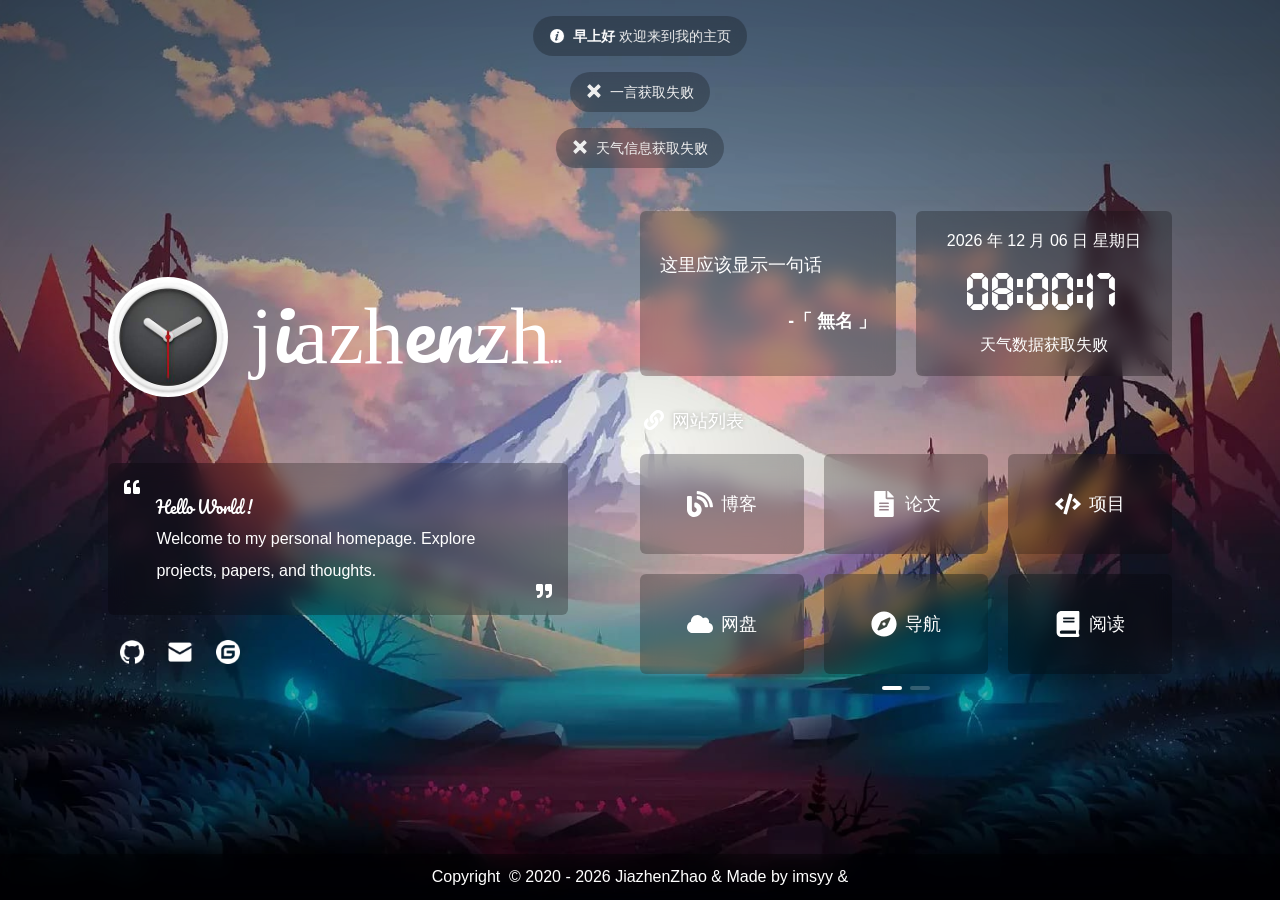
==== index.html @ fbcf3733 "Deploy personal homepage Co-Authored-By: Claude <noreply@anthropic.com>" ====
<!doctype html>
<html lang="zh-CN">
  <head>
    <meta charset="UTF-8" />
    <meta http-equiv="Access-Control-Allow-Origin" content="*" />
    <!-- <meta http-equiv="Content-Security-Policy" content="upgrade-insecure-requests"> -->
    <meta name="viewport" content="width=device-width, initial-scale=1.0" />
    <link rel="icon" href="/images/icon/favicon.ico" />
    <link rel="apple-touch-icon" href="/images/logo/apple-touch-icon.png" />
    <link rel="bookmark" href="/images/logo/apple-touch-icon.png" />
    <link rel="apple-touch-icon-precomposed" sizes="200x200" href="/images/logo/apple-touch-icon.png" />
    <meta name="description" content="JiazhenZhao 的个人主页 - 记录项目、论文与博客" />
    <meta name="keywords" content="JiazhenZhao,个人主页,博客,项目,论文" />
    <meta name="author" content="JiazhenZhao" />
    <meta name="theme-color" content="#424242" />
    <title>JiazhenZhao</title>
    <!-- HarmonyOS Sans -->
    <!-- 本站 CDN 已开启防盗链，非本站域名不可访问，请更改链接为下方内容，否则自定义字体将失效 -->
    <link rel="stylesheet" href="https://s1.hdslb.com/bfs/static/jinkela/long/font/regular.css" />
    <!-- <link rel="stylesheet" href="https://cdn.imsyy.top/gh/imsyy/file/font/HarmonyOS_Sans/regular.min.css" /> -->
    <!-- IE Out -->
    <script>
      if (/*@cc_on!@*/ false || (!!window.MSInputMethodContext && !!document.documentMode))
        window.location.href =
          'https://support.dmeng.net/upgrade-your-browser.html?referrer=' +
          encodeURIComponent(window.location.href);
    </script>
    <script type="module" crossorigin src="/assets/index-3edd4245.js"></script>
    <link rel="stylesheet" href="/assets/index-df5d7ec6.css">
  <link rel="manifest" href="/manifest.webmanifest"><script id="vite-plugin-pwa:register-sw" src="/registerSW.js"></script></head>

  <body>
    <!-- 主体内容 -->
    <div id="app"></div>
    <!-- noscript -->
    <noscript>
      <div style="text-align: center">请开启 JavaScript</div>
    </noscript>
    
  </body>
</html>
---- assets/index-df5d7ec6.css ----
@charset "UTF-8";:root{--el-color-white:#ffffff;--el-color-black:#000000;--el-color-primary-rgb:64,158,255;--el-color-success-rgb:103,194,58;--el-color-warning-rgb:230,162,60;--el-color-danger-rgb:245,108,108;--el-color-error-rgb:245,108,108;--el-color-info-rgb:144,147,153;--el-font-size-extra-large:20px;--el-font-size-large:18px;--el-font-size-medium:16px;--el-font-size-base:14px;--el-font-size-small:13px;--el-font-size-extra-small:12px;--el-font-family:"Helvetica Neue",Helvetica,"PingFang SC","Hiragino Sans GB","Microsoft YaHei","微软雅黑",Arial,sans-serif;--el-font-weight-primary:500;--el-font-line-height-primary:24px;--el-index-normal:1;--el-index-top:1000;--el-index-popper:2000;--el-border-radius-base:4px;--el-border-radius-small:2px;--el-border-radius-round:20px;--el-border-radius-circle:100%;--el-transition-duration:.3s;--el-transition-duration-fast:.2s;--el-transition-function-ease-in-out-bezier:cubic-bezier(.645,.045,.355,1);--el-transition-function-fast-bezier:cubic-bezier(.23,1,.32,1);--el-transition-all:all var(--el-transition-duration) var(--el-transition-function-ease-in-out-bezier);--el-transition-fade:opacity var(--el-transition-duration) var(--el-transition-function-fast-bezier);--el-transition-md-fade:transform var(--el-transition-duration) var(--el-transition-function-fast-bezier),opacity var(--el-transition-duration) var(--el-transition-function-fast-bezier);--el-transition-fade-linear:opacity var(--el-transition-duration-fast) linear;--el-transition-border:border-color var(--el-transition-duration-fast) var(--el-transition-function-ease-in-out-bezier);--el-transition-box-shadow:box-shadow var(--el-transition-duration-fast) var(--el-transition-function-ease-in-out-bezier);--el-transition-color:color var(--el-transition-duration-fast) var(--el-transition-function-ease-in-out-bezier);--el-component-size-large:40px;--el-component-size:32px;--el-component-size-small:24px}:root{color-scheme:light;--el-color-primary:#409eff;--el-color-primary-light-3:#79bbff;--el-color-primary-light-5:#a0cfff;--el-color-primary-light-7:#c6e2ff;--el-color-primary-light-8:#d9ecff;--el-color-primary-light-9:#ecf5ff;--el-color-primary-dark-2:#337ecc;--el-color-success:#67c23a;--el-color-success-light-3:#95d475;--el-color-success-light-5:#b3e19d;--el-color-success-light-7:#d1edc4;--el-color-success-light-8:#e1f3d8;--el-color-success-light-9:#f0f9eb;--el-color-success-dark-2:#529b2e;--el-color-warning:#e6a23c;--el-color-warning-light-3:#eebe77;--el-color-warning-light-5:#f3d19e;--el-color-warning-light-7:#f8e3c5;--el-color-warning-light-8:#faecd8;--el-color-warning-light-9:#fdf6ec;--el-color-warning-dark-2:#b88230;--el-color-danger:#f56c6c;--el-color-danger-light-3:#f89898;--el-color-danger-light-5:#fab6b6;--el-color-danger-light-7:#fcd3d3;--el-color-danger-light-8:#fde2e2;--el-color-danger-light-9:#fef0f0;--el-color-danger-dark-2:#c45656;--el-color-error:#f56c6c;--el-color-error-light-3:#f89898;--el-color-error-light-5:#fab6b6;--el-color-error-light-7:#fcd3d3;--el-color-error-light-8:#fde2e2;--el-color-error-light-9:#fef0f0;--el-color-error-dark-2:#c45656;--el-color-info:#909399;--el-color-info-light-3:#b1b3b8;--el-color-info-light-5:#c8c9cc;--el-color-info-light-7:#dedfe0;--el-color-info-light-8:#e9e9eb;--el-color-info-light-9:#f4f4f5;--el-color-info-dark-2:#73767a;--el-bg-color:#ffffff;--el-bg-color-page:#f2f3f5;--el-bg-color-overlay:#ffffff;--el-text-color-primary:#303133;--el-text-color-regular:#606266;--el-text-color-secondary:#909399;--el-text-color-placeholder:#a8abb2;--el-text-color-disabled:#c0c4cc;--el-border-color:#dcdfe6;--el-border-color-light:#e4e7ed;--el-border-color-lighter:#ebeef5;--el-border-color-extra-light:#f2f6fc;--el-border-color-dark:#d4d7de;--el-border-color-darker:#cdd0d6;--el-fill-color:#f0f2f5;--el-fill-color-light:#f5f7fa;--el-fill-color-lighter:#fafafa;--el-fill-color-extra-light:#fafcff;--el-fill-color-dark:#ebedf0;--el-fill-color-darker:#e6e8eb;--el-fill-color-blank:#ffffff;--el-box-shadow:0px 12px 32px 4px rgba(0,0,0,.04),0px 8px 20px rgba(0,0,0,.08);--el-box-shadow-light:0px 0px 12px rgba(0,0,0,.12);--el-box-shadow-lighter:0px 0px 6px rgba(0,0,0,.12);--el-box-shadow-dark:0px 16px 48px 16px rgba(0,0,0,.08),0px 12px 32px rgba(0,0,0,.12),0px 8px 16px -8px rgba(0,0,0,.16);--el-disabled-bg-color:var(--el-fill-color-light);--el-disabled-text-color:var(--el-text-color-placeholder);--el-disabled-border-color:var(--el-border-color-light);--el-overlay-color:rgba(0,0,0,.8);--el-overlay-color-light:rgba(0,0,0,.7);--el-overlay-color-lighter:rgba(0,0,0,.5);--el-mask-color:rgba(255,255,255,.9);--el-mask-color-extra-light:rgba(255,255,255,.3);--el-border-width:1px;--el-border-style:solid;--el-border-color-hover:var(--el-text-color-disabled);--el-border:var(--el-border-width) var(--el-border-style) var(--el-border-color);--el-svg-monochrome-grey:var(--el-border-color)}.el-icon-loading{-webkit-animation:rotating 2s linear infinite;animation:rotating 2s linear infinite}.el-icon--right{margin-left:5px}.el-icon--left{margin-right:5px}@-webkit-keyframes rotating{0%{transform:rotate(0)}to{transform:rotate(1turn)}}@keyframes rotating{0%{transform:rotate(0)}to{transform:rotate(1turn)}}.el-icon{--color:inherit;align-items:center;display:inline-flex;height:1em;justify-content:center;line-height:1em;position:relative;width:1em;fill:currentColor;color:var(--color);font-size:inherit}.el-icon.is-loading{-webkit-animation:rotating 2s linear infinite;animation:rotating 2s linear infinite}.el-icon svg{height:1em;width:1em}.el-badge{--el-badge-bg-color:var(--el-color-danger);--el-badge-radius:10px;--el-badge-font-size:12px;--el-badge-padding:6px;--el-badge-size:18px;display:inline-block;position:relative;vertical-align:middle;width:-webkit-fit-content;width:-moz-fit-content;width:fit-content}.el-badge__content{align-items:center;background-color:var(--el-badge-bg-color);border:1px solid var(--el-bg-color);border-radius:var(--el-badge-radius);color:var(--el-color-white);display:inline-flex;font-size:var(--el-badge-font-size);height:var(--el-badge-size);justify-content:center;padding:0 var(--el-badge-padding);white-space:nowrap}.el-badge__content.is-fixed{position:absolute;right:calc(1px + var(--el-badge-size)/2);top:0;transform:translateY(-50%) translate(100%);z-index:var(--el-index-normal)}.el-badge__content.is-fixed.is-dot{right:5px}.el-badge__content.is-dot{border-radius:50%;height:8px;padding:0;right:0;width:8px}.el-badge__content--primary{background-color:var(--el-color-primary)}.el-badge__content--success{background-color:var(--el-color-success)}.el-badge__content--warning{background-color:var(--el-color-warning)}.el-badge__content--info{background-color:var(--el-color-info)}.el-badge__content--danger{background-color:var(--el-color-danger)}.el-message{--el-message-bg-color:var(--el-color-info-light-9);--el-message-border-color:var(--el-border-color-lighter);--el-message-padding:11px 15px;--el-message-close-size:16px;--el-message-close-icon-color:var(--el-text-color-placeholder);--el-message-close-hover-color:var(--el-text-color-secondary);align-items:center;background-color:var(--el-message-bg-color);border-color:var(--el-message-border-color);border-radius:var(--el-border-radius-base);border-style:var(--el-border-style);border-width:var(--el-border-width);box-sizing:border-box;display:flex;gap:8px;left:50%;max-width:calc(100% - 32px);padding:var(--el-message-padding);position:fixed;top:20px;transform:translate(-50%);transition:opacity var(--el-transition-duration),transform .4s,top .4s;width:-webkit-fit-content;width:-moz-fit-content;width:fit-content}.el-message.is-center{justify-content:center}.el-message.is-plain{background-color:var(--el-bg-color-overlay);border-color:var(--el-bg-color-overlay);box-shadow:var(--el-box-shadow-light)}.el-message p{margin:0}.el-message--success{--el-message-bg-color:var(--el-color-success-light-9);--el-message-border-color:var(--el-color-success-light-8);--el-message-text-color:var(--el-color-success)}.el-message--success .el-message__content{color:var(--el-message-text-color);overflow-wrap:break-word}.el-message .el-message-icon--success{color:var(--el-message-text-color)}.el-message--info{--el-message-bg-color:var(--el-color-info-light-9);--el-message-border-color:var(--el-color-info-light-8);--el-message-text-color:var(--el-color-info)}.el-message--info .el-message__content{color:var(--el-message-text-color);overflow-wrap:break-word}.el-message .el-message-icon--info{color:var(--el-message-text-color)}.el-message--warning{--el-message-bg-color:var(--el-color-warning-light-9);--el-message-border-color:var(--el-color-warning-light-8);--el-message-text-color:var(--el-color-warning)}.el-message--warning .el-message__content{color:var(--el-message-text-color);overflow-wrap:break-word}.el-message .el-message-icon--warning{color:var(--el-message-text-color)}.el-message--error{--el-message-bg-color:var(--el-color-error-light-9);--el-message-border-color:var(--el-color-error-light-8);--el-message-text-color:var(--el-color-error)}.el-message--error .el-message__content{color:var(--el-message-text-color);overflow-wrap:break-word}.el-message .el-message-icon--error{color:var(--el-message-text-color)}.el-message .el-message__badge{position:absolute;right:-8px;top:-8px}.el-message__content{font-size:14px;line-height:1;padding:0}.el-message__content:focus{outline-width:0}.el-message .el-message__closeBtn{color:var(--el-message-close-icon-color);cursor:pointer;font-size:var(--el-message-close-size)}.el-message .el-message__closeBtn:focus{outline-width:0}.el-message .el-message__closeBtn:hover{color:var(--el-message-close-hover-color)}.el-message-fade-enter-from,.el-message-fade-leave-to{opacity:0;transform:translate(-50%,-100%)}.container{max-width:1200px}@media (max-width: 1380px){.el-radio-group{justify-content:center!important}}@media (max-width: 1280px){.container{max-width:1100px}}@media (max-width: 992px){.container{max-width:900px}}@media (max-width: 720px){.xs-hidden{display:none}}html,body{width:100%;height:100%;margin:0;padding:0;background-color:#333;overflow:hidden;font-family:HarmonyOS_Regular,sans-serif}*,a,p{margin:0;padding:0;-webkit-user-select:none;user-select:none;text-decoration:none;color:#fff;box-sizing:border-box}*:hover,a:hover,p:hover{transition:.3s}a:hover{color:#399fff;text-decoration:underline}@font-face{font-family:Pacifico-Regular;font-display:swap;src:url(/font/Pacifico-Regular.ttf) format("truetype")}@font-face{font-family:UnidreamLED;font-display:swap;src:url(/font/UnidreamLED.ttf) format("truetype")}#app{position:fixed;top:0;left:0;width:100%;height:100%;z-index:0}.cards{border-radius:6px;background-color:#00000040;-webkit-backdrop-filter:blur(10px);backdrop-filter:blur(10px);transform:scale(1);transition:backdrop-filter .3s,transform .3s}.cards:hover{transform:scale(1.01)}.cards:active{transform:scale(.98)}.text-hidden{overflow:hidden;white-space:nowrap;text-overflow:ellipsis}.el-message{--el-message-bg-color: #00000040 !important;--el-message-text-color: #efefef !important;-webkit-backdrop-filter:blur(10px);backdrop-filter:blur(10px);border-radius:25px!important;border-color:transparent!important}.el-message .el-message__badge{display:none}.el-message .el-message__content{white-space:nowrap}.el-progress-bar .el-progress-bar__outer{border-radius:6px;background-color:#00000020}.el-progress-bar .el-progress-bar__outer .el-progress-bar__inner{background-color:#efefef;border-radius:6px;text-align:center;font-family:UnidreamLED}.el-progress-bar .el-progress-bar__outer .el-progress-bar__inner span{color:#564d59;font-size:.9rem}.el-popper.is-dark{background:rgba(255,255,255,.3764705882)!important;border:1px solid transparent!important}.el-card{border-radius:8px!important;border:1px solid transparent!important;background-color:transparent!important}.el-card .el-card__header{font-weight:700;padding:16px 20px!important;background-color:#ffffff30!important;border-bottom:1px solid transparent!important}.el-card .el-card__body{padding:0!important;background-color:#ffffff10!important}.fade-enter-active,.fade-leave-active{transition:opacity .3s ease-in-out}.fade-enter-from,.fade-leave-to{opacity:0}@keyframes fade{0%{opacity:0}to{opacity:1}}@keyframes fade-blur-in{0%{filter:blur(20px) brightness(.3);transform:scale(1.6)}to{filter:blur(0) brightness(1);transform:scale(1)}}@keyframes fade-blur-main-in{0%{transform:scale(1.2)}to{transform:scale(1)}}@media (min-width: 910px) and (max-width: 1200px){.sm-hidden{display:none}}#cursor{position:fixed;width:18px;height:18px;background:#fff;border-radius:25px;opacity:.25;z-index:10086;pointer-events:none;transition:.2s ease-in-out;transition-property:background,opacity,transform}#cursor.hidden{opacity:0}#cursor.active{opacity:.5;transform:scale(.5)}::-webkit-scrollbar,scrollbar{width:6px;height:6px;background-color:transparent}::-webkit-scrollbar-thumb,scrollbar-thumb{border-radius:10px;background-color:#eee}.container[data-v-d7fe35e2]{max-width:1200px}@media (max-width: 1380px){.el-radio-group[data-v-d7fe35e2]{justify-content:center!important}}@media (max-width: 1280px){.container[data-v-d7fe35e2]{max-width:1100px}}@media (max-width: 992px){.container[data-v-d7fe35e2]{max-width:900px}}@media (max-width: 720px){.xs-hidden[data-v-d7fe35e2]{display:none}}#loader-wrapper[data-v-d7fe35e2]{position:fixed;top:0;left:0;width:100%;height:100%;z-index:999;overflow:hidden}#loader-wrapper .loader[data-v-d7fe35e2]{width:100%;height:100%;position:absolute;top:0;left:0;display:flex;flex-direction:column;align-items:center;justify-content:center}#loader-wrapper .loader .loader-circle[data-v-d7fe35e2]{width:150px;height:150px;border-radius:50%;border:3px solid transparent;border-top-color:#fff;animation:spin-d7fe35e2 1.8s linear infinite;z-index:2}#loader-wrapper .loader .loader-circle[data-v-d7fe35e2]:before{content:"";position:absolute;top:5px;left:5px;right:5px;bottom:5px;border-radius:50%;border:3px solid transparent;border-top-color:#a4a4a4;animation:spin-reverse-d7fe35e2 .6s linear infinite}#loader-wrapper .loader .loader-circle[data-v-d7fe35e2]:after{content:"";position:absolute;top:15px;left:15px;right:15px;bottom:15px;border-radius:50%;border:3px solid transparent;border-top-color:#d3d3d3;animation:spin-d7fe35e2 1s linear infinite}#loader-wrapper .loader .loader-text[data-v-d7fe35e2]{display:flex;flex-direction:column;align-items:center;color:#fff;z-index:2;margin-top:40px;font-size:24px}#loader-wrapper .loader .loader-text .tip[data-v-d7fe35e2]{margin-top:6px;font-size:18px;opacity:.6}#loader-wrapper .loader-section[data-v-d7fe35e2]{position:fixed;top:0;width:51%;height:100%;background:#333;z-index:1}#loader-wrapper .loader-section.section-left[data-v-d7fe35e2]{left:0}#loader-wrapper .loader-section.section-right[data-v-d7fe35e2]{right:0}#loader-wrapper.loaded[data-v-d7fe35e2]{visibility:hidden;transform:translateY(-100%);transition:transform .3s 1s ease-out,visibility .3s 1s ease-out}#loader-wrapper.loaded .loader .loader-circle[data-v-d7fe35e2],#loader-wrapper.loaded .loader .loader-text[data-v-d7fe35e2]{opacity:0;transition:opacity .3s ease-out}#loader-wrapper.loaded .loader-section.section-left[data-v-d7fe35e2]{transform:translate(-100%);transition:transform .5s .3s cubic-bezier(.645,.045,.355,1)}#loader-wrapper.loaded .loader-section.section-right[data-v-d7fe35e2]{transform:translate(100%);transition:transform .5s .3s cubic-bezier(.645,.045,.355,1)}@keyframes spin-d7fe35e2{0%{transform:rotate(0)}to{transform:rotate(360deg)}}@keyframes spin-reverse-d7fe35e2{0%{transform:rotate(0)}to{transform:rotate(-360deg)}}.container[data-v-ee60bd6d]{max-width:1200px}@media (max-width: 1380px){.el-radio-group[data-v-ee60bd6d]{justify-content:center!important}}@media (max-width: 1280px){.container[data-v-ee60bd6d]{max-width:1100px}}@media (max-width: 992px){.container[data-v-ee60bd6d]{max-width:900px}}@media (max-width: 720px){.xs-hidden[data-v-ee60bd6d]{display:none}}.message .logo[data-v-ee60bd6d]{display:flex;flex-direction:row;align-items:center;animation:fade .5s;max-width:460px}.message .logo .logo-img[data-v-ee60bd6d]{border-radius:50%;width:120px}.message .logo .name[data-v-ee60bd6d]{width:100%;padding-left:22px;transform:translateY(-8px);font-family:Pacifico-Regular}.message .logo .name .bg[data-v-ee60bd6d]{font-size:5rem}.message .logo .name .sm[data-v-ee60bd6d]{margin-left:6px;font-size:2rem}@media (min-width: 721px) and (max-width: 789px){.message .logo .name .sm[data-v-ee60bd6d]{display:none}}@media (max-width: 768px){.message .logo .logo-img[data-v-ee60bd6d]{width:100px}.message .logo .name[data-v-ee60bd6d]{height:128px}.message .logo .name .bg[data-v-ee60bd6d]{font-size:4.5rem}}@media (max-width: 720px){.message .logo[data-v-ee60bd6d]{max-width:100%}}.message .description[data-v-ee60bd6d]{padding:1rem;margin-top:3.5rem;max-width:460px;animation:fade .5s}.message .description .content[data-v-ee60bd6d]{display:flex;justify-content:space-between}.message .description .content .text[data-v-ee60bd6d]{margin:.75rem 1rem;line-height:2rem;margin-right:auto;transition:opacity .2s}.message .description .content .text p[data-v-ee60bd6d]:nth-of-type(1){font-family:Pacifico-Regular}.message .description .content .xicon[data-v-ee60bd6d]:nth-of-type(2){align-self:flex-end}@media (max-width: 720px){.message .description[data-v-ee60bd6d]{max-width:100%;pointer-events:none}}.container[data-v-4c3b376d]{max-width:1200px}@media (max-width: 1380px){.el-radio-group[data-v-4c3b376d]{justify-content:center!important}}@media (max-width: 1280px){.container[data-v-4c3b376d]{max-width:1100px}}@media (max-width: 992px){.container[data-v-4c3b376d]{max-width:900px}}@media (max-width: 720px){.xs-hidden[data-v-4c3b376d]{display:none}}.social[data-v-4c3b376d]{margin-top:1rem;display:flex;align-items:center;justify-content:space-between;max-width:460px;width:100%;height:42px;background-color:transparent;border-radius:6px;-webkit-backdrop-filter:blur(0);backdrop-filter:blur(0);animation:fade .5s;transition:background-color .3s,backdrop-filter .3s}@media (max-width: 840px){.social[data-v-4c3b376d]{max-width:100%;justify-content:center}.social .link[data-v-4c3b376d]{justify-content:space-evenly!important;width:90%}.social .tip[data-v-4c3b376d]{display:none!important}}.social .link[data-v-4c3b376d]{display:flex;align-items:center;justify-content:center}.social .link a[data-v-4c3b376d]{display:inherit}.social .link a .icon[data-v-4c3b376d]{margin:0 12px;transition:transform .3s}.social .link a .icon[data-v-4c3b376d]:hover{transform:scale(1.1)}.social .link a .icon[data-v-4c3b376d]:active{transform:scale(1)}.social .tip[data-v-4c3b376d]{display:none;margin-right:12px;animation:fade .5s}@media (min-width: 768px){.social[data-v-4c3b376d]:hover{background-color:#00000040;-webkit-backdrop-filter:blur(5px);backdrop-filter:blur(5px)}.social:hover .tip[data-v-4c3b376d]{display:block}}.container[data-v-82ebc9a3]{max-width:1200px}@media (max-width: 1380px){.el-radio-group[data-v-82ebc9a3]{justify-content:center!important}}@media (max-width: 1280px){.container[data-v-82ebc9a3]{max-width:1100px}}@media (max-width: 992px){.container[data-v-82ebc9a3]{max-width:900px}}@media (max-width: 720px){.xs-hidden[data-v-82ebc9a3]{display:none}}.left[data-v-82ebc9a3]{width:50%;margin-right:10px;transform:translateY(20px)}.left.hidden[data-v-82ebc9a3]{display:none}@media (max-width: 720px){.left[data-v-82ebc9a3]{margin-right:0;width:100%}}.el-row{box-sizing:border-box;display:flex;flex-wrap:wrap;position:relative}.el-row.is-justify-center{justify-content:center}.el-row.is-justify-end{justify-content:flex-end}.el-row.is-justify-space-between{justify-content:space-between}.el-row.is-justify-space-around{justify-content:space-around}.el-row.is-justify-space-evenly{justify-content:space-evenly}.el-row.is-align-top{align-items:flex-start}.el-row.is-align-middle{align-items:center}.el-row.is-align-bottom{align-items:flex-end}[class*=el-col-]{box-sizing:border-box}[class*=el-col-].is-guttered{display:block;min-height:1px}.el-col-0{flex:0 0 0%;max-width:0}.el-col-0,.el-col-0.is-guttered{display:none}.el-col-offset-0{margin-left:0}.el-col-pull-0{position:relative;right:0}.el-col-push-0{left:0;position:relative}.el-col-1{flex:0 0 4.1666666667%;max-width:4.1666666667%}.el-col-1,.el-col-1.is-guttered{display:block}.el-col-offset-1{margin-left:4.1666666667%}.el-col-pull-1{position:relative;right:4.1666666667%}.el-col-push-1{left:4.1666666667%;position:relative}.el-col-2{flex:0 0 8.3333333333%;max-width:8.3333333333%}.el-col-2,.el-col-2.is-guttered{display:block}.el-col-offset-2{margin-left:8.3333333333%}.el-col-pull-2{position:relative;right:8.3333333333%}.el-col-push-2{left:8.3333333333%;position:relative}.el-col-3{flex:0 0 12.5%;max-width:12.5%}.el-col-3,.el-col-3.is-guttered{display:block}.el-col-offset-3{margin-left:12.5%}.el-col-pull-3{position:relative;right:12.5%}.el-col-push-3{left:12.5%;position:relative}.el-col-4{flex:0 0 16.6666666667%;max-width:16.6666666667%}.el-col-4,.el-col-4.is-guttered{display:block}.el-col-offset-4{margin-left:16.6666666667%}.el-col-pull-4{position:relative;right:16.6666666667%}.el-col-push-4{left:16.6666666667%;position:relative}.el-col-5{flex:0 0 20.8333333333%;max-width:20.8333333333%}.el-col-5,.el-col-5.is-guttered{display:block}.el-col-offset-5{margin-left:20.8333333333%}.el-col-pull-5{position:relative;right:20.8333333333%}.el-col-push-5{left:20.8333333333%;position:relative}.el-col-6{flex:0 0 25%;max-width:25%}.el-col-6,.el-col-6.is-guttered{display:block}.el-col-offset-6{margin-left:25%}.el-col-pull-6{position:relative;right:25%}.el-col-push-6{left:25%;position:relative}.el-col-7{flex:0 0 29.1666666667%;max-width:29.1666666667%}.el-col-7,.el-col-7.is-guttered{display:block}.el-col-offset-7{margin-left:29.1666666667%}.el-col-pull-7{position:relative;right:29.1666666667%}.el-col-push-7{left:29.1666666667%;position:relative}.el-col-8{flex:0 0 33.3333333333%;max-width:33.3333333333%}.el-col-8,.el-col-8.is-guttered{display:block}.el-col-offset-8{margin-left:33.3333333333%}.el-col-pull-8{position:relative;right:33.3333333333%}.el-col-push-8{left:33.3333333333%;position:relative}.el-col-9{flex:0 0 37.5%;max-width:37.5%}.el-col-9,.el-col-9.is-guttered{display:block}.el-col-offset-9{margin-left:37.5%}.el-col-pull-9{position:relative;right:37.5%}.el-col-push-9{left:37.5%;position:relative}.el-col-10{flex:0 0 41.6666666667%;max-width:41.6666666667%}.el-col-10,.el-col-10.is-guttered{display:block}.el-col-offset-10{margin-left:41.6666666667%}.el-col-pull-10{position:relative;right:41.6666666667%}.el-col-push-10{left:41.6666666667%;position:relative}.el-col-11{flex:0 0 45.8333333333%;max-width:45.8333333333%}.el-col-11,.el-col-11.is-guttered{display:block}.el-col-offset-11{margin-left:45.8333333333%}.el-col-pull-11{position:relative;right:45.8333333333%}.el-col-push-11{left:45.8333333333%;position:relative}.el-col-12{flex:0 0 50%;max-width:50%}.el-col-12,.el-col-12.is-guttered{display:block}.el-col-offset-12{margin-left:50%}.el-col-pull-12{position:relative;right:50%}.el-col-push-12{left:50%;position:relative}.el-col-13{flex:0 0 54.1666666667%;max-width:54.1666666667%}.el-col-13,.el-col-13.is-guttered{display:block}.el-col-offset-13{margin-left:54.1666666667%}.el-col-pull-13{position:relative;right:54.1666666667%}.el-col-push-13{left:54.1666666667%;position:relative}.el-col-14{flex:0 0 58.3333333333%;max-width:58.3333333333%}.el-col-14,.el-col-14.is-guttered{display:block}.el-col-offset-14{margin-left:58.3333333333%}.el-col-pull-14{position:relative;right:58.3333333333%}.el-col-push-14{left:58.3333333333%;position:relative}.el-col-15{flex:0 0 62.5%;max-width:62.5%}.el-col-15,.el-col-15.is-guttered{display:block}.el-col-offset-15{margin-left:62.5%}.el-col-pull-15{position:relative;right:62.5%}.el-col-push-15{left:62.5%;position:relative}.el-col-16{flex:0 0 66.6666666667%;max-width:66.6666666667%}.el-col-16,.el-col-16.is-guttered{display:block}.el-col-offset-16{margin-left:66.6666666667%}.el-col-pull-16{position:relative;right:66.6666666667%}.el-col-push-16{left:66.6666666667%;position:relative}.el-col-17{flex:0 0 70.8333333333%;max-width:70.8333333333%}.el-col-17,.el-col-17.is-guttered{display:block}.el-col-offset-17{margin-left:70.8333333333%}.el-col-pull-17{position:relative;right:70.8333333333%}.el-col-push-17{left:70.8333333333%;position:relative}.el-col-18{flex:0 0 75%;max-width:75%}.el-col-18,.el-col-18.is-guttered{display:block}.el-col-offset-18{margin-left:75%}.el-col-pull-18{position:relative;right:75%}.el-col-push-18{left:75%;position:relative}.el-col-19{flex:0 0 79.1666666667%;max-width:79.1666666667%}.el-col-19,.el-col-19.is-guttered{display:block}.el-col-offset-19{margin-left:79.1666666667%}.el-col-pull-19{position:relative;right:79.1666666667%}.el-col-push-19{left:79.1666666667%;position:relative}.el-col-20{flex:0 0 83.3333333333%;max-width:83.3333333333%}.el-col-20,.el-col-20.is-guttered{display:block}.el-col-offset-20{margin-left:83.3333333333%}.el-col-pull-20{position:relative;right:83.3333333333%}.el-col-push-20{left:83.3333333333%;position:relative}.el-col-21{flex:0 0 87.5%;max-width:87.5%}.el-col-21,.el-col-21.is-guttered{display:block}.el-col-offset-21{margin-left:87.5%}.el-col-pull-21{position:relative;right:87.5%}.el-col-push-21{left:87.5%;position:relative}.el-col-22{flex:0 0 91.6666666667%;max-width:91.6666666667%}.el-col-22,.el-col-22.is-guttered{display:block}.el-col-offset-22{margin-left:91.6666666667%}.el-col-pull-22{position:relative;right:91.6666666667%}.el-col-push-22{left:91.6666666667%;position:relative}.el-col-23{flex:0 0 95.8333333333%;max-width:95.8333333333%}.el-col-23,.el-col-23.is-guttered{display:block}.el-col-offset-23{margin-left:95.8333333333%}.el-col-pull-23{position:relative;right:95.8333333333%}.el-col-push-23{left:95.8333333333%;position:relative}.el-col-24{flex:0 0 100%;max-width:100%}.el-col-24,.el-col-24.is-guttered{display:block}.el-col-offset-24{margin-left:100%}.el-col-pull-24{position:relative;right:100%}.el-col-push-24{left:100%;position:relative}@media only screen and (max-width:767px){.el-col-xs-0{display:none;flex:0 0 0%;max-width:0}.el-col-xs-0.is-guttered{display:none}.el-col-xs-offset-0{margin-left:0}.el-col-xs-pull-0{position:relative;right:0}.el-col-xs-push-0{left:0;position:relative}.el-col-xs-1{flex:0 0 4.1666666667%;max-width:4.1666666667%}.el-col-xs-1,.el-col-xs-1.is-guttered{display:block}.el-col-xs-offset-1{margin-left:4.1666666667%}.el-col-xs-pull-1{position:relative;right:4.1666666667%}.el-col-xs-push-1{left:4.1666666667%;position:relative}.el-col-xs-2{flex:0 0 8.3333333333%;max-width:8.3333333333%}.el-col-xs-2,.el-col-xs-2.is-guttered{display:block}.el-col-xs-offset-2{margin-left:8.3333333333%}.el-col-xs-pull-2{position:relative;right:8.3333333333%}.el-col-xs-push-2{left:8.3333333333%;position:relative}.el-col-xs-3{flex:0 0 12.5%;max-width:12.5%}.el-col-xs-3,.el-col-xs-3.is-guttered{display:block}.el-col-xs-offset-3{margin-left:12.5%}.el-col-xs-pull-3{position:relative;right:12.5%}.el-col-xs-push-3{left:12.5%;position:relative}.el-col-xs-4{flex:0 0 16.6666666667%;max-width:16.6666666667%}.el-col-xs-4,.el-col-xs-4.is-guttered{display:block}.el-col-xs-offset-4{margin-left:16.6666666667%}.el-col-xs-pull-4{position:relative;right:16.6666666667%}.el-col-xs-push-4{left:16.6666666667%;position:relative}.el-col-xs-5{flex:0 0 20.8333333333%;max-width:20.8333333333%}.el-col-xs-5,.el-col-xs-5.is-guttered{display:block}.el-col-xs-offset-5{margin-left:20.8333333333%}.el-col-xs-pull-5{position:relative;right:20.8333333333%}.el-col-xs-push-5{left:20.8333333333%;position:relative}.el-col-xs-6{flex:0 0 25%;max-width:25%}.el-col-xs-6,.el-col-xs-6.is-guttered{display:block}.el-col-xs-offset-6{margin-left:25%}.el-col-xs-pull-6{position:relative;right:25%}.el-col-xs-push-6{left:25%;position:relative}.el-col-xs-7{flex:0 0 29.1666666667%;max-width:29.1666666667%}.el-col-xs-7,.el-col-xs-7.is-guttered{display:block}.el-col-xs-offset-7{margin-left:29.1666666667%}.el-col-xs-pull-7{position:relative;right:29.1666666667%}.el-col-xs-push-7{left:29.1666666667%;position:relative}.el-col-xs-8{flex:0 0 33.3333333333%;max-width:33.3333333333%}.el-col-xs-8,.el-col-xs-8.is-guttered{display:block}.el-col-xs-offset-8{margin-left:33.3333333333%}.el-col-xs-pull-8{position:relative;right:33.3333333333%}.el-col-xs-push-8{left:33.3333333333%;position:relative}.el-col-xs-9{flex:0 0 37.5%;max-width:37.5%}.el-col-xs-9,.el-col-xs-9.is-guttered{display:block}.el-col-xs-offset-9{margin-left:37.5%}.el-col-xs-pull-9{position:relative;right:37.5%}.el-col-xs-push-9{left:37.5%;position:relative}.el-col-xs-10{display:block;flex:0 0 41.6666666667%;max-width:41.6666666667%}.el-col-xs-10.is-guttered{display:block}.el-col-xs-offset-10{margin-left:41.6666666667%}.el-col-xs-pull-10{position:relative;right:41.6666666667%}.el-col-xs-push-10{left:41.6666666667%;position:relative}.el-col-xs-11{display:block;flex:0 0 45.8333333333%;max-width:45.8333333333%}.el-col-xs-11.is-guttered{display:block}.el-col-xs-offset-11{margin-left:45.8333333333%}.el-col-xs-pull-11{position:relative;right:45.8333333333%}.el-col-xs-push-11{left:45.8333333333%;position:relative}.el-col-xs-12{display:block;flex:0 0 50%;max-width:50%}.el-col-xs-12.is-guttered{display:block}.el-col-xs-offset-12{margin-left:50%}.el-col-xs-pull-12{position:relative;right:50%}.el-col-xs-push-12{left:50%;position:relative}.el-col-xs-13{display:block;flex:0 0 54.1666666667%;max-width:54.1666666667%}.el-col-xs-13.is-guttered{display:block}.el-col-xs-offset-13{margin-left:54.1666666667%}.el-col-xs-pull-13{position:relative;right:54.1666666667%}.el-col-xs-push-13{left:54.1666666667%;position:relative}.el-col-xs-14{display:block;flex:0 0 58.3333333333%;max-width:58.3333333333%}.el-col-xs-14.is-guttered{display:block}.el-col-xs-offset-14{margin-left:58.3333333333%}.el-col-xs-pull-14{position:relative;right:58.3333333333%}.el-col-xs-push-14{left:58.3333333333%;position:relative}.el-col-xs-15{display:block;flex:0 0 62.5%;max-width:62.5%}.el-col-xs-15.is-guttered{display:block}.el-col-xs-offset-15{margin-left:62.5%}.el-col-xs-pull-15{position:relative;right:62.5%}.el-col-xs-push-15{left:62.5%;position:relative}.el-col-xs-16{display:block;flex:0 0 66.6666666667%;max-width:66.6666666667%}.el-col-xs-16.is-guttered{display:block}.el-col-xs-offset-16{margin-left:66.6666666667%}.el-col-xs-pull-16{position:relative;right:66.6666666667%}.el-col-xs-push-16{left:66.6666666667%;position:relative}.el-col-xs-17{display:block;flex:0 0 70.8333333333%;max-width:70.8333333333%}.el-col-xs-17.is-guttered{display:block}.el-col-xs-offset-17{margin-left:70.8333333333%}.el-col-xs-pull-17{position:relative;right:70.8333333333%}.el-col-xs-push-17{left:70.8333333333%;position:relative}.el-col-xs-18{display:block;flex:0 0 75%;max-width:75%}.el-col-xs-18.is-guttered{display:block}.el-col-xs-offset-18{margin-left:75%}.el-col-xs-pull-18{position:relative;right:75%}.el-col-xs-push-18{left:75%;position:relative}.el-col-xs-19{display:block;flex:0 0 79.1666666667%;max-width:79.1666666667%}.el-col-xs-19.is-guttered{display:block}.el-col-xs-offset-19{margin-left:79.1666666667%}.el-col-xs-pull-19{position:relative;right:79.1666666667%}.el-col-xs-push-19{left:79.1666666667%;position:relative}.el-col-xs-20{display:block;flex:0 0 83.3333333333%;max-width:83.3333333333%}.el-col-xs-20.is-guttered{display:block}.el-col-xs-offset-20{margin-left:83.3333333333%}.el-col-xs-pull-20{position:relative;right:83.3333333333%}.el-col-xs-push-20{left:83.3333333333%;position:relative}.el-col-xs-21{display:block;flex:0 0 87.5%;max-width:87.5%}.el-col-xs-21.is-guttered{display:block}.el-col-xs-offset-21{margin-left:87.5%}.el-col-xs-pull-21{position:relative;right:87.5%}.el-col-xs-push-21{left:87.5%;position:relative}.el-col-xs-22{display:block;flex:0 0 91.6666666667%;max-width:91.6666666667%}.el-col-xs-22.is-guttered{display:block}.el-col-xs-offset-22{margin-left:91.6666666667%}.el-col-xs-pull-22{position:relative;right:91.6666666667%}.el-col-xs-push-22{left:91.6666666667%;position:relative}.el-col-xs-23{display:block;flex:0 0 95.8333333333%;max-width:95.8333333333%}.el-col-xs-23.is-guttered{display:block}.el-col-xs-offset-23{margin-left:95.8333333333%}.el-col-xs-pull-23{position:relative;right:95.8333333333%}.el-col-xs-push-23{left:95.8333333333%;position:relative}.el-col-xs-24{display:block;flex:0 0 100%;max-width:100%}.el-col-xs-24.is-guttered{display:block}.el-col-xs-offset-24{margin-left:100%}.el-col-xs-pull-24{position:relative;right:100%}.el-col-xs-push-24{left:100%;position:relative}}@media only screen and (min-width:768px){.el-col-sm-0{display:none;flex:0 0 0%;max-width:0}.el-col-sm-0.is-guttered{display:none}.el-col-sm-offset-0{margin-left:0}.el-col-sm-pull-0{position:relative;right:0}.el-col-sm-push-0{left:0;position:relative}.el-col-sm-1{flex:0 0 4.1666666667%;max-width:4.1666666667%}.el-col-sm-1,.el-col-sm-1.is-guttered{display:block}.el-col-sm-offset-1{margin-left:4.1666666667%}.el-col-sm-pull-1{position:relative;right:4.1666666667%}.el-col-sm-push-1{left:4.1666666667%;position:relative}.el-col-sm-2{flex:0 0 8.3333333333%;max-width:8.3333333333%}.el-col-sm-2,.el-col-sm-2.is-guttered{display:block}.el-col-sm-offset-2{margin-left:8.3333333333%}.el-col-sm-pull-2{position:relative;right:8.3333333333%}.el-col-sm-push-2{left:8.3333333333%;position:relative}.el-col-sm-3{flex:0 0 12.5%;max-width:12.5%}.el-col-sm-3,.el-col-sm-3.is-guttered{display:block}.el-col-sm-offset-3{margin-left:12.5%}.el-col-sm-pull-3{position:relative;right:12.5%}.el-col-sm-push-3{left:12.5%;position:relative}.el-col-sm-4{flex:0 0 16.6666666667%;max-width:16.6666666667%}.el-col-sm-4,.el-col-sm-4.is-guttered{display:block}.el-col-sm-offset-4{margin-left:16.6666666667%}.el-col-sm-pull-4{position:relative;right:16.6666666667%}.el-col-sm-push-4{left:16.6666666667%;position:relative}.el-col-sm-5{flex:0 0 20.8333333333%;max-width:20.8333333333%}.el-col-sm-5,.el-col-sm-5.is-guttered{display:block}.el-col-sm-offset-5{margin-left:20.8333333333%}.el-col-sm-pull-5{position:relative;right:20.8333333333%}.el-col-sm-push-5{left:20.8333333333%;position:relative}.el-col-sm-6{flex:0 0 25%;max-width:25%}.el-col-sm-6,.el-col-sm-6.is-guttered{display:block}.el-col-sm-offset-6{margin-left:25%}.el-col-sm-pull-6{position:relative;right:25%}.el-col-sm-push-6{left:25%;position:relative}.el-col-sm-7{flex:0 0 29.1666666667%;max-width:29.1666666667%}.el-col-sm-7,.el-col-sm-7.is-guttered{display:block}.el-col-sm-offset-7{margin-left:29.1666666667%}.el-col-sm-pull-7{position:relative;right:29.1666666667%}.el-col-sm-push-7{left:29.1666666667%;position:relative}.el-col-sm-8{flex:0 0 33.3333333333%;max-width:33.3333333333%}.el-col-sm-8,.el-col-sm-8.is-guttered{display:block}.el-col-sm-offset-8{margin-left:33.3333333333%}.el-col-sm-pull-8{position:relative;right:33.3333333333%}.el-col-sm-push-8{left:33.3333333333%;position:relative}.el-col-sm-9{flex:0 0 37.5%;max-width:37.5%}.el-col-sm-9,.el-col-sm-9.is-guttered{display:block}.el-col-sm-offset-9{margin-left:37.5%}.el-col-sm-pull-9{position:relative;right:37.5%}.el-col-sm-push-9{left:37.5%;position:relative}.el-col-sm-10{display:block;flex:0 0 41.6666666667%;max-width:41.6666666667%}.el-col-sm-10.is-guttered{display:block}.el-col-sm-offset-10{margin-left:41.6666666667%}.el-col-sm-pull-10{position:relative;right:41.6666666667%}.el-col-sm-push-10{left:41.6666666667%;position:relative}.el-col-sm-11{display:block;flex:0 0 45.8333333333%;max-width:45.8333333333%}.el-col-sm-11.is-guttered{display:block}.el-col-sm-offset-11{margin-left:45.8333333333%}.el-col-sm-pull-11{position:relative;right:45.8333333333%}.el-col-sm-push-11{left:45.8333333333%;position:relative}.el-col-sm-12{display:block;flex:0 0 50%;max-width:50%}.el-col-sm-12.is-guttered{display:block}.el-col-sm-offset-12{margin-left:50%}.el-col-sm-pull-12{position:relative;right:50%}.el-col-sm-push-12{left:50%;position:relative}.el-col-sm-13{display:block;flex:0 0 54.1666666667%;max-width:54.1666666667%}.el-col-sm-13.is-guttered{display:block}.el-col-sm-offset-13{margin-left:54.1666666667%}.el-col-sm-pull-13{position:relative;right:54.1666666667%}.el-col-sm-push-13{left:54.1666666667%;position:relative}.el-col-sm-14{display:block;flex:0 0 58.3333333333%;max-width:58.3333333333%}.el-col-sm-14.is-guttered{display:block}.el-col-sm-offset-14{margin-left:58.3333333333%}.el-col-sm-pull-14{position:relative;right:58.3333333333%}.el-col-sm-push-14{left:58.3333333333%;position:relative}.el-col-sm-15{display:block;flex:0 0 62.5%;max-width:62.5%}.el-col-sm-15.is-guttered{display:block}.el-col-sm-offset-15{margin-left:62.5%}.el-col-sm-pull-15{position:relative;right:62.5%}.el-col-sm-push-15{left:62.5%;position:relative}.el-col-sm-16{display:block;flex:0 0 66.6666666667%;max-width:66.6666666667%}.el-col-sm-16.is-guttered{display:block}.el-col-sm-offset-16{margin-left:66.6666666667%}.el-col-sm-pull-16{position:relative;right:66.6666666667%}.el-col-sm-push-16{left:66.6666666667%;position:relative}.el-col-sm-17{display:block;flex:0 0 70.8333333333%;max-width:70.8333333333%}.el-col-sm-17.is-guttered{display:block}.el-col-sm-offset-17{margin-left:70.8333333333%}.el-col-sm-pull-17{position:relative;right:70.8333333333%}.el-col-sm-push-17{left:70.8333333333%;position:relative}.el-col-sm-18{display:block;flex:0 0 75%;max-width:75%}.el-col-sm-18.is-guttered{display:block}.el-col-sm-offset-18{margin-left:75%}.el-col-sm-pull-18{position:relative;right:75%}.el-col-sm-push-18{left:75%;position:relative}.el-col-sm-19{display:block;flex:0 0 79.1666666667%;max-width:79.1666666667%}.el-col-sm-19.is-guttered{display:block}.el-col-sm-offset-19{margin-left:79.1666666667%}.el-col-sm-pull-19{position:relative;right:79.1666666667%}.el-col-sm-push-19{left:79.1666666667%;position:relative}.el-col-sm-20{display:block;flex:0 0 83.3333333333%;max-width:83.3333333333%}.el-col-sm-20.is-guttered{display:block}.el-col-sm-offset-20{margin-left:83.3333333333%}.el-col-sm-pull-20{position:relative;right:83.3333333333%}.el-col-sm-push-20{left:83.3333333333%;position:relative}.el-col-sm-21{display:block;flex:0 0 87.5%;max-width:87.5%}.el-col-sm-21.is-guttered{display:block}.el-col-sm-offset-21{margin-left:87.5%}.el-col-sm-pull-21{position:relative;right:87.5%}.el-col-sm-push-21{left:87.5%;position:relative}.el-col-sm-22{display:block;flex:0 0 91.6666666667%;max-width:91.6666666667%}.el-col-sm-22.is-guttered{display:block}.el-col-sm-offset-22{margin-left:91.6666666667%}.el-col-sm-pull-22{position:relative;right:91.6666666667%}.el-col-sm-push-22{left:91.6666666667%;position:relative}.el-col-sm-23{display:block;flex:0 0 95.8333333333%;max-width:95.8333333333%}.el-col-sm-23.is-guttered{display:block}.el-col-sm-offset-23{margin-left:95.8333333333%}.el-col-sm-pull-23{position:relative;right:95.8333333333%}.el-col-sm-push-23{left:95.8333333333%;position:relative}.el-col-sm-24{display:block;flex:0 0 100%;max-width:100%}.el-col-sm-24.is-guttered{display:block}.el-col-sm-offset-24{margin-left:100%}.el-col-sm-pull-24{position:relative;right:100%}.el-col-sm-push-24{left:100%;position:relative}}@media only screen and (min-width:992px){.el-col-md-0{display:none;flex:0 0 0%;max-width:0}.el-col-md-0.is-guttered{display:none}.el-col-md-offset-0{margin-left:0}.el-col-md-pull-0{position:relative;right:0}.el-col-md-push-0{left:0;position:relative}.el-col-md-1{flex:0 0 4.1666666667%;max-width:4.1666666667%}.el-col-md-1,.el-col-md-1.is-guttered{display:block}.el-col-md-offset-1{margin-left:4.1666666667%}.el-col-md-pull-1{position:relative;right:4.1666666667%}.el-col-md-push-1{left:4.1666666667%;position:relative}.el-col-md-2{flex:0 0 8.3333333333%;max-width:8.3333333333%}.el-col-md-2,.el-col-md-2.is-guttered{display:block}.el-col-md-offset-2{margin-left:8.3333333333%}.el-col-md-pull-2{position:relative;right:8.3333333333%}.el-col-md-push-2{left:8.3333333333%;position:relative}.el-col-md-3{flex:0 0 12.5%;max-width:12.5%}.el-col-md-3,.el-col-md-3.is-guttered{display:block}.el-col-md-offset-3{margin-left:12.5%}.el-col-md-pull-3{position:relative;right:12.5%}.el-col-md-push-3{left:12.5%;position:relative}.el-col-md-4{flex:0 0 16.6666666667%;max-width:16.6666666667%}.el-col-md-4,.el-col-md-4.is-guttered{display:block}.el-col-md-offset-4{margin-left:16.6666666667%}.el-col-md-pull-4{position:relative;right:16.6666666667%}.el-col-md-push-4{left:16.6666666667%;position:relative}.el-col-md-5{flex:0 0 20.8333333333%;max-width:20.8333333333%}.el-col-md-5,.el-col-md-5.is-guttered{display:block}.el-col-md-offset-5{margin-left:20.8333333333%}.el-col-md-pull-5{position:relative;right:20.8333333333%}.el-col-md-push-5{left:20.8333333333%;position:relative}.el-col-md-6{flex:0 0 25%;max-width:25%}.el-col-md-6,.el-col-md-6.is-guttered{display:block}.el-col-md-offset-6{margin-left:25%}.el-col-md-pull-6{position:relative;right:25%}.el-col-md-push-6{left:25%;position:relative}.el-col-md-7{flex:0 0 29.1666666667%;max-width:29.1666666667%}.el-col-md-7,.el-col-md-7.is-guttered{display:block}.el-col-md-offset-7{margin-left:29.1666666667%}.el-col-md-pull-7{position:relative;right:29.1666666667%}.el-col-md-push-7{left:29.1666666667%;position:relative}.el-col-md-8{flex:0 0 33.3333333333%;max-width:33.3333333333%}.el-col-md-8,.el-col-md-8.is-guttered{display:block}.el-col-md-offset-8{margin-left:33.3333333333%}.el-col-md-pull-8{position:relative;right:33.3333333333%}.el-col-md-push-8{left:33.3333333333%;position:relative}.el-col-md-9{flex:0 0 37.5%;max-width:37.5%}.el-col-md-9,.el-col-md-9.is-guttered{display:block}.el-col-md-offset-9{margin-left:37.5%}.el-col-md-pull-9{position:relative;right:37.5%}.el-col-md-push-9{left:37.5%;position:relative}.el-col-md-10{display:block;flex:0 0 41.6666666667%;max-width:41.6666666667%}.el-col-md-10.is-guttered{display:block}.el-col-md-offset-10{margin-left:41.6666666667%}.el-col-md-pull-10{position:relative;right:41.6666666667%}.el-col-md-push-10{left:41.6666666667%;position:relative}.el-col-md-11{display:block;flex:0 0 45.8333333333%;max-width:45.8333333333%}.el-col-md-11.is-guttered{display:block}.el-col-md-offset-11{margin-left:45.8333333333%}.el-col-md-pull-11{position:relative;right:45.8333333333%}.el-col-md-push-11{left:45.8333333333%;position:relative}.el-col-md-12{display:block;flex:0 0 50%;max-width:50%}.el-col-md-12.is-guttered{display:block}.el-col-md-offset-12{margin-left:50%}.el-col-md-pull-12{position:relative;right:50%}.el-col-md-push-12{left:50%;position:relative}.el-col-md-13{display:block;flex:0 0 54.1666666667%;max-width:54.1666666667%}.el-col-md-13.is-guttered{display:block}.el-col-md-offset-13{margin-left:54.1666666667%}.el-col-md-pull-13{position:relative;right:54.1666666667%}.el-col-md-push-13{left:54.1666666667%;position:relative}.el-col-md-14{display:block;flex:0 0 58.3333333333%;max-width:58.3333333333%}.el-col-md-14.is-guttered{display:block}.el-col-md-offset-14{margin-left:58.3333333333%}.el-col-md-pull-14{position:relative;right:58.3333333333%}.el-col-md-push-14{left:58.3333333333%;position:relative}.el-col-md-15{display:block;flex:0 0 62.5%;max-width:62.5%}.el-col-md-15.is-guttered{display:block}.el-col-md-offset-15{margin-left:62.5%}.el-col-md-pull-15{position:relative;right:62.5%}.el-col-md-push-15{left:62.5%;position:relative}.el-col-md-16{display:block;flex:0 0 66.6666666667%;max-width:66.6666666667%}.el-col-md-16.is-guttered{display:block}.el-col-md-offset-16{margin-left:66.6666666667%}.el-col-md-pull-16{position:relative;right:66.6666666667%}.el-col-md-push-16{left:66.6666666667%;position:relative}.el-col-md-17{display:block;flex:0 0 70.8333333333%;max-width:70.8333333333%}.el-col-md-17.is-guttered{display:block}.el-col-md-offset-17{margin-left:70.8333333333%}.el-col-md-pull-17{position:relative;right:70.8333333333%}.el-col-md-push-17{left:70.8333333333%;position:relative}.el-col-md-18{display:block;flex:0 0 75%;max-width:75%}.el-col-md-18.is-guttered{display:block}.el-col-md-offset-18{margin-left:75%}.el-col-md-pull-18{position:relative;right:75%}.el-col-md-push-18{left:75%;position:relative}.el-col-md-19{display:block;flex:0 0 79.1666666667%;max-width:79.1666666667%}.el-col-md-19.is-guttered{display:block}.el-col-md-offset-19{margin-left:79.1666666667%}.el-col-md-pull-19{position:relative;right:79.1666666667%}.el-col-md-push-19{left:79.1666666667%;position:relative}.el-col-md-20{display:block;flex:0 0 83.3333333333%;max-width:83.3333333333%}.el-col-md-20.is-guttered{display:block}.el-col-md-offset-20{margin-left:83.3333333333%}.el-col-md-pull-20{position:relative;right:83.3333333333%}.el-col-md-push-20{left:83.3333333333%;position:relative}.el-col-md-21{display:block;flex:0 0 87.5%;max-width:87.5%}.el-col-md-21.is-guttered{display:block}.el-col-md-offset-21{margin-left:87.5%}.el-col-md-pull-21{position:relative;right:87.5%}.el-col-md-push-21{left:87.5%;position:relative}.el-col-md-22{display:block;flex:0 0 91.6666666667%;max-width:91.6666666667%}.el-col-md-22.is-guttered{display:block}.el-col-md-offset-22{margin-left:91.6666666667%}.el-col-md-pull-22{position:relative;right:91.6666666667%}.el-col-md-push-22{left:91.6666666667%;position:relative}.el-col-md-23{display:block;flex:0 0 95.8333333333%;max-width:95.8333333333%}.el-col-md-23.is-guttered{display:block}.el-col-md-offset-23{margin-left:95.8333333333%}.el-col-md-pull-23{position:relative;right:95.8333333333%}.el-col-md-push-23{left:95.8333333333%;position:relative}.el-col-md-24{display:block;flex:0 0 100%;max-width:100%}.el-col-md-24.is-guttered{display:block}.el-col-md-offset-24{margin-left:100%}.el-col-md-pull-24{position:relative;right:100%}.el-col-md-push-24{left:100%;position:relative}}@media only screen and (min-width:1200px){.el-col-lg-0{display:none;flex:0 0 0%;max-width:0}.el-col-lg-0.is-guttered{display:none}.el-col-lg-offset-0{margin-left:0}.el-col-lg-pull-0{position:relative;right:0}.el-col-lg-push-0{left:0;position:relative}.el-col-lg-1{flex:0 0 4.1666666667%;max-width:4.1666666667%}.el-col-lg-1,.el-col-lg-1.is-guttered{display:block}.el-col-lg-offset-1{margin-left:4.1666666667%}.el-col-lg-pull-1{position:relative;right:4.1666666667%}.el-col-lg-push-1{left:4.1666666667%;position:relative}.el-col-lg-2{flex:0 0 8.3333333333%;max-width:8.3333333333%}.el-col-lg-2,.el-col-lg-2.is-guttered{display:block}.el-col-lg-offset-2{margin-left:8.3333333333%}.el-col-lg-pull-2{position:relative;right:8.3333333333%}.el-col-lg-push-2{left:8.3333333333%;position:relative}.el-col-lg-3{flex:0 0 12.5%;max-width:12.5%}.el-col-lg-3,.el-col-lg-3.is-guttered{display:block}.el-col-lg-offset-3{margin-left:12.5%}.el-col-lg-pull-3{position:relative;right:12.5%}.el-col-lg-push-3{left:12.5%;position:relative}.el-col-lg-4{flex:0 0 16.6666666667%;max-width:16.6666666667%}.el-col-lg-4,.el-col-lg-4.is-guttered{display:block}.el-col-lg-offset-4{margin-left:16.6666666667%}.el-col-lg-pull-4{position:relative;right:16.6666666667%}.el-col-lg-push-4{left:16.6666666667%;position:relative}.el-col-lg-5{flex:0 0 20.8333333333%;max-width:20.8333333333%}.el-col-lg-5,.el-col-lg-5.is-guttered{display:block}.el-col-lg-offset-5{margin-left:20.8333333333%}.el-col-lg-pull-5{position:relative;right:20.8333333333%}.el-col-lg-push-5{left:20.8333333333%;position:relative}.el-col-lg-6{flex:0 0 25%;max-width:25%}.el-col-lg-6,.el-col-lg-6.is-guttered{display:block}.el-col-lg-offset-6{margin-left:25%}.el-col-lg-pull-6{position:relative;right:25%}.el-col-lg-push-6{left:25%;position:relative}.el-col-lg-7{flex:0 0 29.1666666667%;max-width:29.1666666667%}.el-col-lg-7,.el-col-lg-7.is-guttered{display:block}.el-col-lg-offset-7{margin-left:29.1666666667%}.el-col-lg-pull-7{position:relative;right:29.1666666667%}.el-col-lg-push-7{left:29.1666666667%;position:relative}.el-col-lg-8{flex:0 0 33.3333333333%;max-width:33.3333333333%}.el-col-lg-8,.el-col-lg-8.is-guttered{display:block}.el-col-lg-offset-8{margin-left:33.3333333333%}.el-col-lg-pull-8{position:relative;right:33.3333333333%}.el-col-lg-push-8{left:33.3333333333%;position:relative}.el-col-lg-9{flex:0 0 37.5%;max-width:37.5%}.el-col-lg-9,.el-col-lg-9.is-guttered{display:block}.el-col-lg-offset-9{margin-left:37.5%}.el-col-lg-pull-9{position:relative;right:37.5%}.el-col-lg-push-9{left:37.5%;position:relative}.el-col-lg-10{display:block;flex:0 0 41.6666666667%;max-width:41.6666666667%}.el-col-lg-10.is-guttered{display:block}.el-col-lg-offset-10{margin-left:41.6666666667%}.el-col-lg-pull-10{position:relative;right:41.6666666667%}.el-col-lg-push-10{left:41.6666666667%;position:relative}.el-col-lg-11{display:block;flex:0 0 45.8333333333%;max-width:45.8333333333%}.el-col-lg-11.is-guttered{display:block}.el-col-lg-offset-11{margin-left:45.8333333333%}.el-col-lg-pull-11{position:relative;right:45.8333333333%}.el-col-lg-push-11{left:45.8333333333%;position:relative}.el-col-lg-12{display:block;flex:0 0 50%;max-width:50%}.el-col-lg-12.is-guttered{display:block}.el-col-lg-offset-12{margin-left:50%}.el-col-lg-pull-12{position:relative;right:50%}.el-col-lg-push-12{left:50%;position:relative}.el-col-lg-13{display:block;flex:0 0 54.1666666667%;max-width:54.1666666667%}.el-col-lg-13.is-guttered{display:block}.el-col-lg-offset-13{margin-left:54.1666666667%}.el-col-lg-pull-13{position:relative;right:54.1666666667%}.el-col-lg-push-13{left:54.1666666667%;position:relative}.el-col-lg-14{display:block;flex:0 0 58.3333333333%;max-width:58.3333333333%}.el-col-lg-14.is-guttered{display:block}.el-col-lg-offset-14{margin-left:58.3333333333%}.el-col-lg-pull-14{position:relative;right:58.3333333333%}.el-col-lg-push-14{left:58.3333333333%;position:relative}.el-col-lg-15{display:block;flex:0 0 62.5%;max-width:62.5%}.el-col-lg-15.is-guttered{display:block}.el-col-lg-offset-15{margin-left:62.5%}.el-col-lg-pull-15{position:relative;right:62.5%}.el-col-lg-push-15{left:62.5%;position:relative}.el-col-lg-16{display:block;flex:0 0 66.6666666667%;max-width:66.6666666667%}.el-col-lg-16.is-guttered{display:block}.el-col-lg-offset-16{margin-left:66.6666666667%}.el-col-lg-pull-16{position:relative;right:66.6666666667%}.el-col-lg-push-16{left:66.6666666667%;position:relative}.el-col-lg-17{display:block;flex:0 0 70.8333333333%;max-width:70.8333333333%}.el-col-lg-17.is-guttered{display:block}.el-col-lg-offset-17{margin-left:70.8333333333%}.el-col-lg-pull-17{position:relative;right:70.8333333333%}.el-col-lg-push-17{left:70.8333333333%;position:relative}.el-col-lg-18{display:block;flex:0 0 75%;max-width:75%}.el-col-lg-18.is-guttered{display:block}.el-col-lg-offset-18{margin-left:75%}.el-col-lg-pull-18{position:relative;right:75%}.el-col-lg-push-18{left:75%;position:relative}.el-col-lg-19{display:block;flex:0 0 79.1666666667%;max-width:79.1666666667%}.el-col-lg-19.is-guttered{display:block}.el-col-lg-offset-19{margin-left:79.1666666667%}.el-col-lg-pull-19{position:relative;right:79.1666666667%}.el-col-lg-push-19{left:79.1666666667%;position:relative}.el-col-lg-20{display:block;flex:0 0 83.3333333333%;max-width:83.3333333333%}.el-col-lg-20.is-guttered{display:block}.el-col-lg-offset-20{margin-left:83.3333333333%}.el-col-lg-pull-20{position:relative;right:83.3333333333%}.el-col-lg-push-20{left:83.3333333333%;position:relative}.el-col-lg-21{display:block;flex:0 0 87.5%;max-width:87.5%}.el-col-lg-21.is-guttered{display:block}.el-col-lg-offset-21{margin-left:87.5%}.el-col-lg-pull-21{position:relative;right:87.5%}.el-col-lg-push-21{left:87.5%;position:relative}.el-col-lg-22{display:block;flex:0 0 91.6666666667%;max-width:91.6666666667%}.el-col-lg-22.is-guttered{display:block}.el-col-lg-offset-22{margin-left:91.6666666667%}.el-col-lg-pull-22{position:relative;right:91.6666666667%}.el-col-lg-push-22{left:91.6666666667%;position:relative}.el-col-lg-23{display:block;flex:0 0 95.8333333333%;max-width:95.8333333333%}.el-col-lg-23.is-guttered{display:block}.el-col-lg-offset-23{margin-left:95.8333333333%}.el-col-lg-pull-23{position:relative;right:95.8333333333%}.el-col-lg-push-23{left:95.8333333333%;position:relative}.el-col-lg-24{display:block;flex:0 0 100%;max-width:100%}.el-col-lg-24.is-guttered{display:block}.el-col-lg-offset-24{margin-left:100%}.el-col-lg-pull-24{position:relative;right:100%}.el-col-lg-push-24{left:100%;position:relative}}@media only screen and (min-width:1920px){.el-col-xl-0{display:none;flex:0 0 0%;max-width:0}.el-col-xl-0.is-guttered{display:none}.el-col-xl-offset-0{margin-left:0}.el-col-xl-pull-0{position:relative;right:0}.el-col-xl-push-0{left:0;position:relative}.el-col-xl-1{flex:0 0 4.1666666667%;max-width:4.1666666667%}.el-col-xl-1,.el-col-xl-1.is-guttered{display:block}.el-col-xl-offset-1{margin-left:4.1666666667%}.el-col-xl-pull-1{position:relative;right:4.1666666667%}.el-col-xl-push-1{left:4.1666666667%;position:relative}.el-col-xl-2{flex:0 0 8.3333333333%;max-width:8.3333333333%}.el-col-xl-2,.el-col-xl-2.is-guttered{display:block}.el-col-xl-offset-2{margin-left:8.3333333333%}.el-col-xl-pull-2{position:relative;right:8.3333333333%}.el-col-xl-push-2{left:8.3333333333%;position:relative}.el-col-xl-3{flex:0 0 12.5%;max-width:12.5%}.el-col-xl-3,.el-col-xl-3.is-guttered{display:block}.el-col-xl-offset-3{margin-left:12.5%}.el-col-xl-pull-3{position:relative;right:12.5%}.el-col-xl-push-3{left:12.5%;position:relative}.el-col-xl-4{flex:0 0 16.6666666667%;max-width:16.6666666667%}.el-col-xl-4,.el-col-xl-4.is-guttered{display:block}.el-col-xl-offset-4{margin-left:16.6666666667%}.el-col-xl-pull-4{position:relative;right:16.6666666667%}.el-col-xl-push-4{left:16.6666666667%;position:relative}.el-col-xl-5{flex:0 0 20.8333333333%;max-width:20.8333333333%}.el-col-xl-5,.el-col-xl-5.is-guttered{display:block}.el-col-xl-offset-5{margin-left:20.8333333333%}.el-col-xl-pull-5{position:relative;right:20.8333333333%}.el-col-xl-push-5{left:20.8333333333%;position:relative}.el-col-xl-6{flex:0 0 25%;max-width:25%}.el-col-xl-6,.el-col-xl-6.is-guttered{display:block}.el-col-xl-offset-6{margin-left:25%}.el-col-xl-pull-6{position:relative;right:25%}.el-col-xl-push-6{left:25%;position:relative}.el-col-xl-7{flex:0 0 29.1666666667%;max-width:29.1666666667%}.el-col-xl-7,.el-col-xl-7.is-guttered{display:block}.el-col-xl-offset-7{margin-left:29.1666666667%}.el-col-xl-pull-7{position:relative;right:29.1666666667%}.el-col-xl-push-7{left:29.1666666667%;position:relative}.el-col-xl-8{flex:0 0 33.3333333333%;max-width:33.3333333333%}.el-col-xl-8,.el-col-xl-8.is-guttered{display:block}.el-col-xl-offset-8{margin-left:33.3333333333%}.el-col-xl-pull-8{position:relative;right:33.3333333333%}.el-col-xl-push-8{left:33.3333333333%;position:relative}.el-col-xl-9{flex:0 0 37.5%;max-width:37.5%}.el-col-xl-9,.el-col-xl-9.is-guttered{display:block}.el-col-xl-offset-9{margin-left:37.5%}.el-col-xl-pull-9{position:relative;right:37.5%}.el-col-xl-push-9{left:37.5%;position:relative}.el-col-xl-10{display:block;flex:0 0 41.6666666667%;max-width:41.6666666667%}.el-col-xl-10.is-guttered{display:block}.el-col-xl-offset-10{margin-left:41.6666666667%}.el-col-xl-pull-10{position:relative;right:41.6666666667%}.el-col-xl-push-10{left:41.6666666667%;position:relative}.el-col-xl-11{display:block;flex:0 0 45.8333333333%;max-width:45.8333333333%}.el-col-xl-11.is-guttered{display:block}.el-col-xl-offset-11{margin-left:45.8333333333%}.el-col-xl-pull-11{position:relative;right:45.8333333333%}.el-col-xl-push-11{left:45.8333333333%;position:relative}.el-col-xl-12{display:block;flex:0 0 50%;max-width:50%}.el-col-xl-12.is-guttered{display:block}.el-col-xl-offset-12{margin-left:50%}.el-col-xl-pull-12{position:relative;right:50%}.el-col-xl-push-12{left:50%;position:relative}.el-col-xl-13{display:block;flex:0 0 54.1666666667%;max-width:54.1666666667%}.el-col-xl-13.is-guttered{display:block}.el-col-xl-offset-13{margin-left:54.1666666667%}.el-col-xl-pull-13{position:relative;right:54.1666666667%}.el-col-xl-push-13{left:54.1666666667%;position:relative}.el-col-xl-14{display:block;flex:0 0 58.3333333333%;max-width:58.3333333333%}.el-col-xl-14.is-guttered{display:block}.el-col-xl-offset-14{margin-left:58.3333333333%}.el-col-xl-pull-14{position:relative;right:58.3333333333%}.el-col-xl-push-14{left:58.3333333333%;position:relative}.el-col-xl-15{display:block;flex:0 0 62.5%;max-width:62.5%}.el-col-xl-15.is-guttered{display:block}.el-col-xl-offset-15{margin-left:62.5%}.el-col-xl-pull-15{position:relative;right:62.5%}.el-col-xl-push-15{left:62.5%;position:relative}.el-col-xl-16{display:block;flex:0 0 66.6666666667%;max-width:66.6666666667%}.el-col-xl-16.is-guttered{display:block}.el-col-xl-offset-16{margin-left:66.6666666667%}.el-col-xl-pull-16{position:relative;right:66.6666666667%}.el-col-xl-push-16{left:66.6666666667%;position:relative}.el-col-xl-17{display:block;flex:0 0 70.8333333333%;max-width:70.8333333333%}.el-col-xl-17.is-guttered{display:block}.el-col-xl-offset-17{margin-left:70.8333333333%}.el-col-xl-pull-17{position:relative;right:70.8333333333%}.el-col-xl-push-17{left:70.8333333333%;position:relative}.el-col-xl-18{display:block;flex:0 0 75%;max-width:75%}.el-col-xl-18.is-guttered{display:block}.el-col-xl-offset-18{margin-left:75%}.el-col-xl-pull-18{position:relative;right:75%}.el-col-xl-push-18{left:75%;position:relative}.el-col-xl-19{display:block;flex:0 0 79.1666666667%;max-width:79.1666666667%}.el-col-xl-19.is-guttered{display:block}.el-col-xl-offset-19{margin-left:79.1666666667%}.el-col-xl-pull-19{position:relative;right:79.1666666667%}.el-col-xl-push-19{left:79.1666666667%;position:relative}.el-col-xl-20{display:block;flex:0 0 83.3333333333%;max-width:83.3333333333%}.el-col-xl-20.is-guttered{display:block}.el-col-xl-offset-20{margin-left:83.3333333333%}.el-col-xl-pull-20{position:relative;right:83.3333333333%}.el-col-xl-push-20{left:83.3333333333%;position:relative}.el-col-xl-21{display:block;flex:0 0 87.5%;max-width:87.5%}.el-col-xl-21.is-guttered{display:block}.el-col-xl-offset-21{margin-left:87.5%}.el-col-xl-pull-21{position:relative;right:87.5%}.el-col-xl-push-21{left:87.5%;position:relative}.el-col-xl-22{display:block;flex:0 0 91.6666666667%;max-width:91.6666666667%}.el-col-xl-22.is-guttered{display:block}.el-col-xl-offset-22{margin-left:91.6666666667%}.el-col-xl-pull-22{position:relative;right:91.6666666667%}.el-col-xl-push-22{left:91.6666666667%;position:relative}.el-col-xl-23{display:block;flex:0 0 95.8333333333%;max-width:95.8333333333%}.el-col-xl-23.is-guttered{display:block}.el-col-xl-offset-23{margin-left:95.8333333333%}.el-col-xl-pull-23{position:relative;right:95.8333333333%}.el-col-xl-push-23{left:95.8333333333%;position:relative}.el-col-xl-24{display:block;flex:0 0 100%;max-width:100%}.el-col-xl-24.is-guttered{display:block}.el-col-xl-offset-24{margin-left:100%}.el-col-xl-pull-24{position:relative;right:100%}.el-col-xl-push-24{left:100%;position:relative}}.el-slider{--el-slider-main-bg-color:var(--el-color-primary);--el-slider-runway-bg-color:var(--el-border-color-light);--el-slider-stop-bg-color:var(--el-color-white);--el-slider-disabled-color:var(--el-text-color-placeholder);--el-slider-border-radius:3px;--el-slider-height:6px;--el-slider-button-size:20px;--el-slider-button-wrapper-size:36px;--el-slider-button-wrapper-offset:-15px;align-items:center;display:flex;height:32px;width:100%}.el-slider__runway{background-color:var(--el-slider-runway-bg-color);border-radius:var(--el-slider-border-radius);cursor:pointer;flex:1;height:var(--el-slider-height);position:relative}.el-slider__runway.show-input{margin-right:30px;width:auto}.el-slider__runway.is-disabled{cursor:default}.el-slider__runway.is-disabled .el-slider__bar{background-color:var(--el-slider-disabled-color)}.el-slider__runway.is-disabled .el-slider__button{border-color:var(--el-slider-disabled-color)}.el-slider__runway.is-disabled .el-slider__button-wrapper.hover,.el-slider__runway.is-disabled .el-slider__button-wrapper:hover,.el-slider__runway.is-disabled .el-slider__button-wrapper.dragging{cursor:not-allowed}.el-slider__runway.is-disabled .el-slider__button.dragging,.el-slider__runway.is-disabled .el-slider__button.hover,.el-slider__runway.is-disabled .el-slider__button:hover{transform:scale(1)}.el-slider__runway.is-disabled .el-slider__button.hover,.el-slider__runway.is-disabled .el-slider__button:hover,.el-slider__runway.is-disabled .el-slider__button.dragging{cursor:not-allowed}.el-slider__input{flex-shrink:0;width:130px}.el-slider__bar{background-color:var(--el-slider-main-bg-color);border-bottom-left-radius:var(--el-slider-border-radius);border-top-left-radius:var(--el-slider-border-radius);height:var(--el-slider-height);position:absolute}.el-slider__button-wrapper{background-color:transparent;height:var(--el-slider-button-wrapper-size);line-height:normal;outline:none;position:absolute;text-align:center;top:var(--el-slider-button-wrapper-offset);transform:translate(-50%);-webkit-user-select:none;-moz-user-select:none;-ms-user-select:none;user-select:none;width:var(--el-slider-button-wrapper-size);z-index:1}.el-slider__button-wrapper:after{content:"";display:inline-block;height:100%;vertical-align:middle}.el-slider__button-wrapper.hover,.el-slider__button-wrapper:hover{cursor:-webkit-grab;cursor:grab}.el-slider__button-wrapper.dragging{cursor:-webkit-grabbing;cursor:grabbing}.el-slider__button{background-color:var(--el-color-white);border:2px solid var(--el-slider-main-bg-color);border-radius:50%;box-sizing:border-box;display:inline-block;height:var(--el-slider-button-size);transition:var(--el-transition-duration-fast);-webkit-user-select:none;-moz-user-select:none;-ms-user-select:none;user-select:none;vertical-align:middle;width:var(--el-slider-button-size)}.el-slider__button.dragging,.el-slider__button.hover,.el-slider__button:hover{transform:scale(1.2)}.el-slider__button.hover,.el-slider__button:hover{cursor:-webkit-grab;cursor:grab}.el-slider__button.dragging{cursor:-webkit-grabbing;cursor:grabbing}.el-slider__stop{background-color:var(--el-slider-stop-bg-color);border-radius:var(--el-border-radius-circle);height:var(--el-slider-height);position:absolute;transform:translate(-50%);width:var(--el-slider-height)}.el-slider__marks{height:100%;left:12px;top:0;width:18px}.el-slider__marks-text{color:var(--el-color-info);font-size:14px;margin-top:15px;position:absolute;transform:translate(-50%);white-space:pre}.el-slider.is-vertical{display:inline-flex;flex:0;height:100%;position:relative;width:auto}.el-slider.is-vertical .el-slider__runway{height:100%;margin:0 16px;width:var(--el-slider-height)}.el-slider.is-vertical .el-slider__bar{border-radius:0 0 3px 3px;height:auto;width:var(--el-slider-height)}.el-slider.is-vertical .el-slider__button-wrapper{left:var(--el-slider-button-wrapper-offset);top:auto;transform:translateY(50%)}.el-slider.is-vertical .el-slider__stop{transform:translateY(50%)}.el-slider.is-vertical .el-slider__marks-text{left:15px;margin-top:0;transform:translateY(50%)}.el-slider--large{height:40px}.el-slider--small{height:24px}.el-textarea{--el-input-text-color:var(--el-text-color-regular);--el-input-border:var(--el-border);--el-input-hover-border:var(--el-border-color-hover);--el-input-focus-border:var(--el-color-primary);--el-input-transparent-border:0 0 0 1px transparent inset;--el-input-border-color:var(--el-border-color);--el-input-border-radius:var(--el-border-radius-base);--el-input-bg-color:var(--el-fill-color-blank);--el-input-icon-color:var(--el-text-color-placeholder);--el-input-placeholder-color:var(--el-text-color-placeholder);--el-input-hover-border-color:var(--el-border-color-hover);--el-input-clear-hover-color:var(--el-text-color-secondary);--el-input-focus-border-color:var(--el-color-primary);--el-input-width:100%;display:inline-block;font-size:var(--el-font-size-base);position:relative;vertical-align:bottom;width:100%}.el-textarea__inner{-webkit-appearance:none;background-color:var(--el-input-bg-color,var(--el-fill-color-blank));background-image:none;border:none;border-radius:var(--el-input-border-radius,var(--el-border-radius-base));box-shadow:0 0 0 1px var(--el-input-border-color,var(--el-border-color)) inset;box-sizing:border-box;color:var(--el-input-text-color,var(--el-text-color-regular));display:block;font-family:inherit;font-size:inherit;line-height:1.5;padding:5px 11px;position:relative;resize:vertical;transition:var(--el-transition-box-shadow);width:100%}.el-textarea__inner::-moz-placeholder{color:var(--el-input-placeholder-color,var(--el-text-color-placeholder))}.el-textarea__inner:-ms-input-placeholder{color:var(--el-input-placeholder-color,var(--el-text-color-placeholder))}.el-textarea__inner::placeholder{color:var(--el-input-placeholder-color,var(--el-text-color-placeholder))}.el-textarea__inner:hover{box-shadow:0 0 0 1px var(--el-input-hover-border-color) inset}.el-textarea__inner:focus{box-shadow:0 0 0 1px var(--el-input-focus-border-color) inset;outline:none}.el-textarea .el-input__count{background:var(--el-fill-color-blank);bottom:5px;color:var(--el-color-info);font-size:12px;line-height:14px;position:absolute;right:10px}.el-textarea.is-disabled .el-textarea__inner{background-color:var(--el-disabled-bg-color);box-shadow:0 0 0 1px var(--el-disabled-border-color) inset;color:var(--el-disabled-text-color);cursor:not-allowed}.el-textarea.is-disabled .el-textarea__inner::-moz-placeholder{color:var(--el-text-color-placeholder)}.el-textarea.is-disabled .el-textarea__inner:-ms-input-placeholder{color:var(--el-text-color-placeholder)}.el-textarea.is-disabled .el-textarea__inner::placeholder{color:var(--el-text-color-placeholder)}.el-textarea.is-exceed .el-textarea__inner{box-shadow:0 0 0 1px var(--el-color-danger) inset}.el-textarea.is-exceed .el-input__count{color:var(--el-color-danger)}.el-input{--el-input-text-color:var(--el-text-color-regular);--el-input-border:var(--el-border);--el-input-hover-border:var(--el-border-color-hover);--el-input-focus-border:var(--el-color-primary);--el-input-transparent-border:0 0 0 1px transparent inset;--el-input-border-color:var(--el-border-color);--el-input-border-radius:var(--el-border-radius-base);--el-input-bg-color:var(--el-fill-color-blank);--el-input-icon-color:var(--el-text-color-placeholder);--el-input-placeholder-color:var(--el-text-color-placeholder);--el-input-hover-border-color:var(--el-border-color-hover);--el-input-clear-hover-color:var(--el-text-color-secondary);--el-input-focus-border-color:var(--el-color-primary);--el-input-width:100%;--el-input-height:var(--el-component-size);box-sizing:border-box;display:inline-flex;font-size:var(--el-font-size-base);line-height:var(--el-input-height);position:relative;vertical-align:middle;width:var(--el-input-width)}.el-input::-webkit-scrollbar{width:6px;z-index:11}.el-input::-webkit-scrollbar:horizontal{height:6px}.el-input::-webkit-scrollbar-thumb{background:var(--el-text-color-disabled);border-radius:5px;width:6px}.el-input::-webkit-scrollbar-corner,.el-input::-webkit-scrollbar-track{background:var(--el-fill-color-blank)}.el-input::-webkit-scrollbar-track-piece{background:var(--el-fill-color-blank);width:6px}.el-input .el-input__clear,.el-input .el-input__password{color:var(--el-input-icon-color);cursor:pointer;font-size:14px}.el-input .el-input__clear:hover,.el-input .el-input__password:hover{color:var(--el-input-clear-hover-color)}.el-input .el-input__count{align-items:center;color:var(--el-color-info);display:inline-flex;font-size:12px;height:100%}.el-input .el-input__count .el-input__count-inner{background:var(--el-fill-color-blank);display:inline-block;line-height:normal;padding-left:8px}.el-input__wrapper{align-items:center;background-color:var(--el-input-bg-color,var(--el-fill-color-blank));background-image:none;border-radius:var(--el-input-border-radius,var(--el-border-radius-base));box-shadow:0 0 0 1px var(--el-input-border-color,var(--el-border-color)) inset;cursor:text;display:inline-flex;flex-grow:1;justify-content:center;padding:1px 11px;transform:translateZ(0);transition:var(--el-transition-box-shadow)}.el-input__wrapper:hover{box-shadow:0 0 0 1px var(--el-input-hover-border-color) inset}.el-input__wrapper.is-focus{box-shadow:0 0 0 1px var(--el-input-focus-border-color) inset}.el-input__inner{--el-input-inner-height:calc(var(--el-input-height, 32px) - 2px);-webkit-appearance:none;background:none;border:none;box-sizing:border-box;color:var(--el-input-text-color,var(--el-text-color-regular));flex-grow:1;font-size:inherit;height:var(--el-input-inner-height);line-height:var(--el-input-inner-height);outline:none;padding:0;width:100%}.el-input__inner:focus{outline:none}.el-input__inner::-moz-placeholder{color:var(--el-input-placeholder-color,var(--el-text-color-placeholder))}.el-input__inner:-ms-input-placeholder{color:var(--el-input-placeholder-color,var(--el-text-color-placeholder))}.el-input__inner::placeholder{color:var(--el-input-placeholder-color,var(--el-text-color-placeholder))}.el-input__inner[type=password]::-ms-reveal{display:none}.el-input__inner[type=number]{line-height:1}.el-input__prefix{color:var(--el-input-icon-color,var(--el-text-color-placeholder));display:inline-flex;flex-shrink:0;flex-wrap:nowrap;height:100%;pointer-events:none;text-align:center;transition:all var(--el-transition-duration);white-space:nowrap}.el-input__prefix-inner{align-items:center;display:inline-flex;justify-content:center;pointer-events:all}.el-input__prefix-inner>:last-child{margin-right:8px}.el-input__prefix-inner>:first-child,.el-input__prefix-inner>:first-child.el-input__icon{margin-left:0}.el-input__suffix{color:var(--el-input-icon-color,var(--el-text-color-placeholder));display:inline-flex;flex-shrink:0;flex-wrap:nowrap;height:100%;pointer-events:none;text-align:center;transition:all var(--el-transition-duration);white-space:nowrap}.el-input__suffix-inner{align-items:center;display:inline-flex;justify-content:center;pointer-events:all}.el-input__suffix-inner>:first-child{margin-left:8px}.el-input .el-input__icon{align-items:center;display:flex;height:inherit;justify-content:center;line-height:inherit;margin-left:8px;transition:all var(--el-transition-duration)}.el-input__validateIcon{pointer-events:none}.el-input.is-active .el-input__wrapper{box-shadow:0 0 0 1px var(--el-input-focus-color, ) inset}.el-input.is-disabled{cursor:not-allowed}.el-input.is-disabled .el-input__wrapper{background-color:var(--el-disabled-bg-color);box-shadow:0 0 0 1px var(--el-disabled-border-color) inset}.el-input.is-disabled .el-input__inner{color:var(--el-disabled-text-color);-webkit-text-fill-color:var(--el-disabled-text-color);cursor:not-allowed}.el-input.is-disabled .el-input__inner::-moz-placeholder{color:var(--el-text-color-placeholder)}.el-input.is-disabled .el-input__inner:-ms-input-placeholder{color:var(--el-text-color-placeholder)}.el-input.is-disabled .el-input__inner::placeholder{color:var(--el-text-color-placeholder)}.el-input.is-disabled .el-input__icon{cursor:not-allowed}.el-input.is-exceed .el-input__wrapper{box-shadow:0 0 0 1px var(--el-color-danger) inset}.el-input.is-exceed .el-input__suffix .el-input__count{color:var(--el-color-danger)}.el-input--large{--el-input-height:var(--el-component-size-large);font-size:14px}.el-input--large .el-input__wrapper{padding:1px 15px}.el-input--large .el-input__inner{--el-input-inner-height:calc(var(--el-input-height, 40px) - 2px)}.el-input--small{--el-input-height:var(--el-component-size-small);font-size:12px}.el-input--small .el-input__wrapper{padding:1px 7px}.el-input--small .el-input__inner{--el-input-inner-height:calc(var(--el-input-height, 24px) - 2px)}.el-input-group{align-items:stretch;display:inline-flex;width:100%}.el-input-group__append,.el-input-group__prepend{align-items:center;background-color:var(--el-fill-color-light);border-radius:var(--el-input-border-radius);color:var(--el-color-info);display:inline-flex;justify-content:center;min-height:100%;padding:0 20px;position:relative;white-space:nowrap}.el-input-group__append:focus,.el-input-group__prepend:focus{outline:none}.el-input-group__append .el-button,.el-input-group__append .el-select,.el-input-group__prepend .el-button,.el-input-group__prepend .el-select{display:inline-block;margin:0 -20px}.el-input-group__append button.el-button,.el-input-group__append button.el-button:hover,.el-input-group__append div.el-select .el-select__wrapper,.el-input-group__append div.el-select:hover .el-select__wrapper,.el-input-group__prepend button.el-button,.el-input-group__prepend button.el-button:hover,.el-input-group__prepend div.el-select .el-select__wrapper,.el-input-group__prepend div.el-select:hover .el-select__wrapper{background-color:transparent;border-color:transparent;color:inherit}.el-input-group__append .el-button,.el-input-group__append .el-input,.el-input-group__prepend .el-button,.el-input-group__prepend .el-input{font-size:inherit}.el-input-group__prepend{border-bottom-right-radius:0;border-right:0;border-top-right-radius:0;box-shadow:1px 0 0 0 var(--el-input-border-color) inset,0 1px 0 0 var(--el-input-border-color) inset,0 -1px 0 0 var(--el-input-border-color) inset}.el-input-group__append{border-bottom-left-radius:0;border-left:0;border-top-left-radius:0;box-shadow:0 1px 0 0 var(--el-input-border-color) inset,0 -1px 0 0 var(--el-input-border-color) inset,-1px 0 0 0 var(--el-input-border-color) inset}.el-input-group--prepend>.el-input__wrapper{border-bottom-left-radius:0;border-top-left-radius:0}.el-input-group--prepend .el-input-group__prepend .el-select .el-select__wrapper{border-bottom-right-radius:0;border-top-right-radius:0;box-shadow:1px 0 0 0 var(--el-input-border-color) inset,0 1px 0 0 var(--el-input-border-color) inset,0 -1px 0 0 var(--el-input-border-color) inset}.el-input-group--append>.el-input__wrapper{border-bottom-right-radius:0;border-top-right-radius:0}.el-input-group--append .el-input-group__append .el-select .el-select__wrapper{border-bottom-left-radius:0;border-top-left-radius:0;box-shadow:0 1px 0 0 var(--el-input-border-color) inset,0 -1px 0 0 var(--el-input-border-color) inset,-1px 0 0 0 var(--el-input-border-color) inset}.el-input-hidden{display:none!important}.el-input-number{display:inline-flex;line-height:30px;position:relative;width:150px}.el-input-number .el-input__wrapper{padding-left:42px;padding-right:42px}.el-input-number .el-input__inner{-webkit-appearance:none;-moz-appearance:textfield;line-height:1;text-align:center}.el-input-number .el-input__inner::-webkit-inner-spin-button,.el-input-number .el-input__inner::-webkit-outer-spin-button{-webkit-appearance:none;margin:0}.el-input-number__decrease,.el-input-number__increase{align-items:center;background:var(--el-fill-color-light);bottom:1px;color:var(--el-text-color-regular);cursor:pointer;display:flex;font-size:13px;height:auto;justify-content:center;position:absolute;top:1px;-webkit-user-select:none;-moz-user-select:none;-ms-user-select:none;user-select:none;width:32px;z-index:1}.el-input-number__decrease:hover,.el-input-number__increase:hover{color:var(--el-color-primary)}.el-input-number__decrease:hover~.el-input:not(.is-disabled) .el-input__wrapper,.el-input-number__increase:hover~.el-input:not(.is-disabled) .el-input__wrapper{box-shadow:0 0 0 1px var(--el-input-focus-border-color,var(--el-color-primary)) inset}.el-input-number__decrease.is-disabled,.el-input-number__increase.is-disabled{color:var(--el-disabled-text-color);cursor:not-allowed}.el-input-number__increase{border-left:var(--el-border);border-radius:0 var(--el-border-radius-base) var(--el-border-radius-base) 0;right:1px}.el-input-number__decrease{border-radius:var(--el-border-radius-base) 0 0 var(--el-border-radius-base);border-right:var(--el-border);left:1px}.el-input-number.is-disabled .el-input-number__decrease,.el-input-number.is-disabled .el-input-number__increase{border-color:var(--el-disabled-border-color);color:var(--el-disabled-border-color)}.el-input-number.is-disabled .el-input-number__decrease:hover,.el-input-number.is-disabled .el-input-number__increase:hover{color:var(--el-disabled-border-color);cursor:not-allowed}.el-input-number--large{line-height:38px;width:180px}.el-input-number--large .el-input-number__decrease,.el-input-number--large .el-input-number__increase{font-size:14px;width:40px}.el-input-number--large .el-input--large .el-input__wrapper{padding-left:47px;padding-right:47px}.el-input-number--small{line-height:22px;width:120px}.el-input-number--small .el-input-number__decrease,.el-input-number--small .el-input-number__increase{font-size:12px;width:24px}.el-input-number--small .el-input--small .el-input__wrapper{padding-left:31px;padding-right:31px}.el-input-number--small .el-input-number__decrease [class*=el-icon],.el-input-number--small .el-input-number__increase [class*=el-icon]{transform:scale(.9)}.el-input-number.is-without-controls .el-input__wrapper{padding-left:15px;padding-right:15px}.el-input-number.is-controls-right .el-input__wrapper{padding-left:15px;padding-right:42px}.el-input-number.is-controls-right .el-input-number__decrease,.el-input-number.is-controls-right .el-input-number__increase{--el-input-number-controls-height:15px;height:var(--el-input-number-controls-height);line-height:var(--el-input-number-controls-height)}.el-input-number.is-controls-right .el-input-number__decrease [class*=el-icon],.el-input-number.is-controls-right .el-input-number__increase [class*=el-icon]{transform:scale(.8)}.el-input-number.is-controls-right .el-input-number__increase{border-bottom:var(--el-border);border-radius:0 var(--el-border-radius-base) 0 0;bottom:auto;left:auto}.el-input-number.is-controls-right .el-input-number__decrease{border-left:var(--el-border);border-radius:0 0 var(--el-border-radius-base) 0;border-right:none;left:auto;right:1px;top:auto}.el-input-number.is-controls-right[class*=large] [class*=decrease],.el-input-number.is-controls-right[class*=large] [class*=increase]{--el-input-number-controls-height:19px}.el-input-number.is-controls-right[class*=small] [class*=decrease],.el-input-number.is-controls-right[class*=small] [class*=increase]{--el-input-number-controls-height:11px}.el-popper{--el-popper-border-radius:var(--el-popover-border-radius,4px);border-radius:var(--el-popper-border-radius);font-size:12px;line-height:20px;min-width:10px;overflow-wrap:break-word;padding:5px 11px;position:absolute;visibility:visible;z-index:2000}.el-popper.is-dark{background:var(--el-text-color-primary);border:1px solid var(--el-text-color-primary);color:var(--el-bg-color)}.el-popper.is-dark .el-popper__arrow:before{background:var(--el-text-color-primary);border:1px solid var(--el-text-color-primary);right:0}.el-popper.is-light{background:var(--el-bg-color-overlay);border:1px solid var(--el-border-color-light)}.el-popper.is-light .el-popper__arrow:before{background:var(--el-bg-color-overlay);border:1px solid var(--el-border-color-light);right:0}.el-popper.is-pure{padding:0}.el-popper__arrow{height:10px;position:absolute;width:10px;z-index:-1}.el-popper__arrow:before{background:var(--el-text-color-primary);box-sizing:border-box;content:" ";height:10px;position:absolute;transform:rotate(45deg);width:10px;z-index:-1}.el-popper[data-popper-placement^=top]>.el-popper__arrow{bottom:-5px}.el-popper[data-popper-placement^=top]>.el-popper__arrow:before{border-bottom-right-radius:2px}.el-popper[data-popper-placement^=bottom]>.el-popper__arrow{top:-5px}.el-popper[data-popper-placement^=bottom]>.el-popper__arrow:before{border-top-left-radius:2px}.el-popper[data-popper-placement^=left]>.el-popper__arrow{right:-5px}.el-popper[data-popper-placement^=left]>.el-popper__arrow:before{border-top-right-radius:2px}.el-popper[data-popper-placement^=right]>.el-popper__arrow{left:-5px}.el-popper[data-popper-placement^=right]>.el-popper__arrow:before{border-bottom-left-radius:2px}.el-popper[data-popper-placement^=top] .el-popper__arrow:before{border-left-color:transparent!important;border-top-color:transparent!important}.el-popper[data-popper-placement^=bottom] .el-popper__arrow:before{border-bottom-color:transparent!important;border-right-color:transparent!important}.el-popper[data-popper-placement^=left] .el-popper__arrow:before{border-bottom-color:transparent!important;border-left-color:transparent!important}.el-popper[data-popper-placement^=right] .el-popper__arrow:before{border-right-color:transparent!important;border-top-color:transparent!important}.aplayer{position:relative;margin:5px;width:100%;line-height:initial;border-radius:2px;font-family:Arial,Helvetica,sans-serif;box-shadow:0 2px 2px #00000012,0 1px 5px #0000001a;overflow:hidden;-webkit-user-select:none;user-select:none}.aplayer *{box-sizing:content-box}.aplayer svg{width:100%;height:100%}.aplayer svg path,.aplayer svg circle{fill:#fff}.aplayer.aplayer-withlist .aplayer-info{border-bottom:1px solid #E9E9E9}.aplayer.aplayer-withlist .aplayer-list{display:block}.aplayer.aplayer-withlist .aplayer-info .aplayer-controller .aplayer-time .aplayer-icon.aplayer-icon-menu,.aplayer.aplayer-withlist .aplayer-icon-order{display:inline}.aplayer.aplayer-withlrc .aplayer-pic{width:90px;height:90px}.aplayer.aplayer-withlrc .aplayer-info{margin-left:90px;padding:10px 7px 0;height:90px}.aplayer.aplayer-withlrc .aplayer-lrc{display:block}.aplayer.aplayer-mini{width:66px}.aplayer.aplayer-mini .aplayer-info,.aplayer.aplayer-mini .aplayer-list{display:none}.aplayer.aplayer-mini .aplayer-pic,.aplayer.aplayer-mini .aplayer-body{width:66px;height:66px}.aplayer.aplayer-fixed{position:fixed;bottom:0;left:0;right:0;margin:0;max-width:400px;z-index:99;overflow:visible;box-shadow:none}.aplayer.aplayer-fixed .aplayer-list{margin-bottom:65px;border:1px solid #EEE;border-bottom:none}.aplayer.aplayer-fixed .aplayer-body{position:fixed;bottom:0;left:0;right:0;margin:0;padding-right:18px;max-width:400px;z-index:99;transition:all .3s ease}.aplayer.aplayer-fixed .aplayer-lrc{display:block;position:fixed;bottom:10px;left:0;right:0;margin:0;z-index:98;pointer-events:none;text-shadow:-1px -1px 0 #FFF}.aplayer.aplayer-fixed .aplayer-lrc:before,.aplayer.aplayer-fixed .aplayer-lrc:after{display:none}.aplayer.aplayer-fixed .aplayer-info{transform:scaleX(1);transform-origin:0 0;transition:all .3s ease;border-top:1px solid #E9E9E9;border-bottom:none}.aplayer.aplayer-fixed .aplayer-info .aplayer-music{width:calc(100% - 105px)}.aplayer.aplayer-fixed .aplayer-miniswitcher{display:block}.aplayer.aplayer-fixed.aplayer-mini .aplayer-info{display:block;transform:scaleX(0)}.aplayer.aplayer-fixed.aplayer-mini .aplayer-body{width:66px!important}.aplayer.aplayer-fixed.aplayer-mini .aplayer-miniswitcher .aplayer-icon{transform:rotateY(0)}.aplayer.aplayer-fixed .aplayer-icon-back,.aplayer.aplayer-fixed .aplayer-icon-play,.aplayer.aplayer-fixed .aplayer-icon-forward,.aplayer.aplayer-fixed .aplayer-icon-lrc{display:inline-block}.aplayer.aplayer-fixed .aplayer-icon-back,.aplayer.aplayer-fixed .aplayer-icon-play,.aplayer.aplayer-fixed .aplayer-icon-forward,.aplayer.aplayer-fixed .aplayer-icon-menu{position:absolute;bottom:27px;width:20px;height:20px}.aplayer.aplayer-fixed .aplayer-icon-back{right:75px}.aplayer.aplayer-fixed .aplayer-icon-play{right:50px}.aplayer.aplayer-fixed .aplayer-icon-forward{right:25px}.aplayer.aplayer-fixed .aplayer-icon-menu{right:0}.aplayer.aplayer-mobile .aplayer-icon-volume-down,.aplayer.aplayer-narrow .aplayer-icon-order,.aplayer.aplayer-narrow .aplayer-icon-loop{display:none}.aplayer.aplayer-loading .aplayer-info .aplayer-controller .aplayer-loading-icon{display:block}.aplayer.aplayer-loading .aplayer-info .aplayer-controller .aplayer-bar-wrap .aplayer-bar .aplayer-played .aplayer-thumb{transform:scale(1)}.aplayer .aplayer-body{position:relative;background:#fff}.aplayer .aplayer-icon{display:inline-block;margin:0;padding:0;width:15px;height:15px;opacity:.8;background-color:transparent;border:none;outline:none;vertical-align:middle;font-size:12px;cursor:pointer}.aplayer .aplayer-icon path{transition:all .2s ease-in-out}.aplayer .aplayer-icon-order,.aplayer .aplayer-icon-back,.aplayer .aplayer-icon-play,.aplayer .aplayer-icon-forward,.aplayer .aplayer-icon-lrc{display:none}.aplayer .aplayer-icon-lrc-inactivity svg{opacity:.4}.aplayer .aplayer-icon-forward{transform:rotate(180deg)}.aplayer .aplayer-lrc-content{display:none}.aplayer .aplayer-pic{position:relative;float:left;width:66px;height:66px;background-size:cover;background-position:center;transition:all .3s ease;cursor:pointer}.aplayer .aplayer-pic:hover .aplayer-button{opacity:1}.aplayer .aplayer-pic .aplayer-button{position:absolute;opacity:.8;background:#0003;border-radius:50%;text-shadow:0 1px 1px rgba(0,0,0,.2);box-shadow:0 1px 1px #0003;transition:all .1s ease}.aplayer .aplayer-pic .aplayer-button path{fill:#fff}.aplayer .aplayer-pic .aplayer-hide{display:none}.aplayer .aplayer-pic .aplayer-play{bottom:50%;right:50%;margin:0 -15px -15px 0;width:26px;height:26px;border:2px solid #FFF}.aplayer .aplayer-pic .aplayer-play svg{position:absolute;top:3px;left:4px;width:20px;height:20px}.aplayer .aplayer-pic .aplayer-pause{bottom:4px;right:4px;width:16px;height:16px;border:2px solid #FFF}.aplayer .aplayer-pic .aplayer-pause svg{position:absolute;top:2px;left:2px;width:12px;height:12px}.aplayer .aplayer-info{margin-left:66px;padding:14px 7px 0 10px;height:66px;box-sizing:border-box}.aplayer .aplayer-info .aplayer-music{margin:0 0 13px 5px;padding-bottom:2px;height:20px;overflow:hidden;white-space:nowrap;text-overflow:ellipsis;-webkit-user-select:text;user-select:text;cursor:default}.aplayer .aplayer-info .aplayer-music .aplayer-title{font-size:14px}.aplayer .aplayer-info .aplayer-music .aplayer-author{font-size:12px;color:#666}.aplayer .aplayer-info .aplayer-controller{position:relative;display:flex;align-items:center;bottom:4px}.aplayer .aplayer-info .aplayer-controller .aplayer-bar-wrap{margin:0 0 0 5px;padding:4px 0;flex:1;cursor:pointer!important}.aplayer .aplayer-info .aplayer-controller .aplayer-bar-wrap:hover .aplayer-bar .aplayer-played .aplayer-thumb{transform:scale(1)}.aplayer .aplayer-info .aplayer-controller .aplayer-bar-wrap .aplayer-bar{position:relative;width:100%;height:2px;background:#cdcdcd}.aplayer .aplayer-info .aplayer-controller .aplayer-bar-wrap .aplayer-bar .aplayer-loaded{position:absolute;top:0;bottom:0;left:0;height:2px;background:#aaa;transition:all .5s ease}.aplayer .aplayer-info .aplayer-controller .aplayer-bar-wrap .aplayer-bar .aplayer-played{position:absolute;top:0;bottom:0;left:0;height:2px}.aplayer .aplayer-info .aplayer-controller .aplayer-bar-wrap .aplayer-bar .aplayer-played .aplayer-thumb{position:absolute;top:0;right:5px;margin-top:-4px;margin-right:-10px;width:10px;height:10px;border-radius:50%;cursor:pointer;transition:all .3s ease-in-out;transform:scale(0)}.aplayer .aplayer-info .aplayer-controller .aplayer-time{position:relative;right:0;padding-left:7px;height:17px;color:#999;font-size:11px}.aplayer .aplayer-info .aplayer-controller .aplayer-time .aplayer-time-inner{vertical-align:middle}.aplayer .aplayer-info .aplayer-controller .aplayer-time .aplayer-icon{cursor:pointer;transition:all .2s ease}.aplayer .aplayer-info .aplayer-controller .aplayer-time .aplayer-icon path{fill:#666}.aplayer .aplayer-info .aplayer-controller .aplayer-time .aplayer-icon.aplayer-icon-order{margin-left:5px}.aplayer .aplayer-info .aplayer-controller .aplayer-time .aplayer-icon.aplayer-icon-loop{margin:0 5px}.aplayer .aplayer-info .aplayer-controller .aplayer-time .aplayer-icon:hover path{fill:#000}.aplayer .aplayer-info .aplayer-controller .aplayer-time .aplayer-icon.aplayer-icon-menu,.aplayer .aplayer-info .aplayer-controller .aplayer-time.aplayer-time-narrow .aplayer-icon-mode,.aplayer .aplayer-info .aplayer-controller .aplayer-time.aplayer-time-narrow .aplayer-icon-menu{display:none}.aplayer .aplayer-info .aplayer-controller .aplayer-volume-wrap{position:relative;display:inline-block;margin-left:7px;cursor:pointer!important}.aplayer .aplayer-info .aplayer-controller .aplayer-volume-wrap:hover .aplayer-volume-bar-wrap{height:40px}.aplayer .aplayer-info .aplayer-controller .aplayer-volume-wrap .aplayer-volume-bar-wrap{position:absolute;bottom:15px;right:-3px;width:25px;height:0;z-index:99;overflow:hidden;transition:all .2s ease-in-out}.aplayer .aplayer-info .aplayer-controller .aplayer-volume-wrap .aplayer-volume-bar-wrap.aplayer-volume-bar-wrap-active{height:40px}.aplayer .aplayer-info .aplayer-controller .aplayer-volume-wrap .aplayer-volume-bar-wrap .aplayer-volume-bar{position:absolute;bottom:0;right:10px;width:5px;height:35px;background:#aaa;border-radius:2.5px;overflow:hidden}.aplayer .aplayer-info .aplayer-controller .aplayer-volume-wrap .aplayer-volume-bar-wrap .aplayer-volume-bar .aplayer-volume{position:absolute;bottom:0;right:0;width:5px;transition:all .1s ease}.aplayer .aplayer-info .aplayer-controller .aplayer-loading-icon{display:none}.aplayer .aplayer-info .aplayer-controller .aplayer-loading-icon svg{position:absolute;animation:rotate 1s linear infinite}.aplayer .aplayer-lrc{display:none;position:relative;margin:-10px 0 7px;height:30px;text-align:center;overflow:hidden}.aplayer .aplayer-lrc:before{display:block;position:absolute;top:0;z-index:1;width:100%;height:10%;content:" ";background:-moz-linear-gradient(top,rgb(255,255,255) 0%,rgba(255,255,255,0) 100%);background:-webkit-linear-gradient(top,rgb(255,255,255) 0%,rgba(255,255,255,0) 100%);background:linear-gradient(to bottom,#fff,#fff0);filter:progid:DXImageTransform.Microsoft.gradient(startColorstr="#FFFFFF",endColorstr="#00FFFFFF",GradientType=0);overflow:hidden}.aplayer .aplayer-lrc:after{display:block;position:absolute;bottom:0;z-index:1;width:100%;height:33%;content:" ";background:-moz-linear-gradient(top,rgba(255,255,255,0) 0%,rgba(255,255,255,.8) 100%);background:-webkit-linear-gradient(top,rgba(255,255,255,0) 0%,rgba(255,255,255,.8) 100%);background:linear-gradient(to bottom,#fff0,#fffc);filter:progid:DXImageTransform.Microsoft.gradient(startColorstr="#00FFFFFF",endColorstr="#CCFFFFFF",GradientType=0);overflow:hidden}.aplayer .aplayer-lrc p{margin:0!important;padding:0!important;height:16px!important;line-height:16px!important;opacity:.4;color:#666;font-size:12px;transition:all .5s ease-out;overflow:hidden}.aplayer .aplayer-lrc p.aplayer-lrc-current{height:initial!important;min-height:16px;opacity:1;overflow:visible}.aplayer .aplayer-lrc.aplayer-lrc-hide{display:none}.aplayer .aplayer-lrc .aplayer-lrc-contents{width:100%;transition:all .5s ease-out;-webkit-user-select:text;user-select:text;cursor:default}.aplayer .aplayer-list{display:none;background:#fff;transition:all .5s ease;will-change:height;overflow:hidden}.aplayer .aplayer-list.aplayer-list-hide{max-height:0!important;border-top:0 solid #EEE}.aplayer .aplayer-list ol{list-style-type:none;margin:0;padding:0;overflow-y:auto}.aplayer .aplayer-list ol::-webkit-scrollbar{width:5px}.aplayer .aplayer-list ol::-webkit-scrollbar-thumb{background-color:#eee;border-radius:3px}.aplayer .aplayer-list ol::-webkit-scrollbar-thumb:hover{background-color:#ccc}.aplayer .aplayer-list ol li{position:relative;margin:0;padding:0 15px;height:32px;line-height:32px;border-top:1px solid #E9E9E9;font-size:12px;cursor:pointer;transition:all .2s ease;overflow:hidden}.aplayer .aplayer-list ol li:first-child{border-top:none}.aplayer .aplayer-list ol li:hover{background:#efefef}.aplayer .aplayer-list ol li.aplayer-list-light{background:#e9e9e9}.aplayer .aplayer-list ol li.aplayer-list-light .aplayer-list-cur{display:inline-block}.aplayer .aplayer-list ol li .aplayer-list-cur{display:none;position:absolute;top:5px;left:0;width:3px;height:22px;cursor:pointer}.aplayer .aplayer-list ol li .aplayer-list-index{margin-right:12px;color:#666;cursor:pointer}.aplayer .aplayer-list ol li .aplayer-list-author{float:right;color:#666;cursor:pointer}.aplayer .aplayer-notice{opacity:0;position:absolute;top:50%;left:50%;z-index:1;padding:5px 10px;background-color:#f4f4f5;border-radius:4px;color:#909399;font-size:12px;transform:translate(-50%,-50%);transition:all .3s ease-in-out;overflow:hidden;pointer-events:none}.aplayer .aplayer-miniswitcher{display:none;position:absolute;top:0;bottom:0;right:0;width:18px;height:100%;background:#e6e6e6;border-radius:0 2px 2px 0}.aplayer .aplayer-miniswitcher .aplayer-icon{height:100%;width:100%;transform:rotateY(180deg);transition:all .3s ease}.aplayer .aplayer-miniswitcher .aplayer-icon path{fill:#666}.aplayer .aplayer-miniswitcher .aplayer-icon:hover path{fill:#000}@keyframes aplayer-roll{0%{left:0}to{left:-100%}}@keyframes rotate{0%{transform:rotate(0)}to{transform:rotate(360deg)}}.container[data-v-079c9c7d]{max-width:1200px}@media (max-width: 1380px){.el-radio-group[data-v-079c9c7d]{justify-content:center!important}}@media (max-width: 1280px){.container[data-v-079c9c7d]{max-width:1100px}}@media (max-width: 992px){.container[data-v-079c9c7d]{max-width:900px}}@media (max-width: 720px){.xs-hidden[data-v-079c9c7d]{display:none}}.aplayer[data-v-079c9c7d]{width:80%;border-radius:6px;font-family:HarmonyOS_Regular,sans-serif!important}.aplayer[data-v-079c9c7d] .aplayer-body{background-color:transparent}.aplayer[data-v-079c9c7d] .aplayer-body .aplayer-pic{display:none}.aplayer[data-v-079c9c7d] .aplayer-body .aplayer-info{margin-left:0;background-color:#ffffff40;border-color:transparent!important}.aplayer[data-v-079c9c7d] .aplayer-body .aplayer-info .aplayer-music{flex-grow:initial;margin-bottom:2px;overflow:initial}.aplayer[data-v-079c9c7d] .aplayer-body .aplayer-info .aplayer-music .aplayer-title{font-size:16px;margin-right:6px}.aplayer[data-v-079c9c7d] .aplayer-body .aplayer-info .aplayer-music .aplayer-author{color:#efefef}.aplayer[data-v-079c9c7d] .aplayer-body .aplayer-info .aplayer-lrc{text-align:left;margin:7px 0 6px 6px;height:44px;mask:linear-gradient(#fff 15%,#fff 85%,hsla(0,0%,100%,.6) 90%,hsla(0,0%,100%,0));-webkit-mask:linear-gradient(#fff 15%,#fff 85%,hsla(0,0%,100%,.6) 90%,hsla(0,0%,100%,0))}.aplayer[data-v-079c9c7d] .aplayer-body .aplayer-info .aplayer-lrc:before,.aplayer[data-v-079c9c7d] .aplayer-body .aplayer-info .aplayer-lrc:after{display:none}.aplayer[data-v-079c9c7d] .aplayer-body .aplayer-info .aplayer-lrc p{color:#efefef}.aplayer[data-v-079c9c7d] .aplayer-body .aplayer-info .aplayer-lrc .aplayer-lrc-current{font-size:.95rem;margin-bottom:4px!important}.aplayer[data-v-079c9c7d] .aplayer-body .aplayer-info .aplayer-controller{display:none}.aplayer[data-v-079c9c7d] .aplayer-list{margin-top:6px;height:var(--05d3d2c3);background-color:transparent}.aplayer[data-v-079c9c7d] .aplayer-list ol::-webkit-scrollbar-track{background-color:transparent}.aplayer[data-v-079c9c7d] .aplayer-list ol li{border-color:transparent}.aplayer[data-v-079c9c7d] .aplayer-list ol li.aplayer-list-light{background:rgba(255,255,255,.2509803922);border-radius:6px}.aplayer[data-v-079c9c7d] .aplayer-list ol li:hover{background:rgba(255,255,255,.1490196078)!important;border-radius:6px!important}.aplayer[data-v-079c9c7d] .aplayer-list ol li .aplayer-list-index,.aplayer[data-v-079c9c7d] .aplayer-list ol li .aplayer-list-author{color:#efefef}.container[data-v-71c8dddf]{max-width:1200px}@media (max-width: 1380px){.el-radio-group[data-v-71c8dddf]{justify-content:center!important}}@media (max-width: 1280px){.container[data-v-71c8dddf]{max-width:1100px}}@media (max-width: 992px){.container[data-v-71c8dddf]{max-width:900px}}@media (max-width: 720px){.xs-hidden[data-v-71c8dddf]{display:none}}.music[data-v-71c8dddf]{width:100%;height:100%;background:rgba(0,0,0,.2509803922);-webkit-backdrop-filter:blur(10px);backdrop-filter:blur(10px);border-radius:6px;padding:20px;display:flex;justify-content:space-between;align-items:center;flex-direction:column;animation:fade .5s}.music .btns[data-v-71c8dddf]{display:flex;align-items:center;margin-bottom:6px}.music .btns span[data-v-71c8dddf]{background:rgba(255,255,255,.1490196078);padding:2px 8px;border-radius:6px;margin:0 6px;text-overflow:ellipsis;overflow-x:hidden;white-space:nowrap}.music .btns span[data-v-71c8dddf]:hover{background:rgba(255,255,255,.3019607843)}.music .control[data-v-71c8dddf]{display:flex;flex-direction:row;align-items:center;justify-content:space-evenly;width:100%}.music .control .state[data-v-71c8dddf]{transition:opacity .1s}.music .control .state .i-icon[data-v-71c8dddf]{width:50px;height:50px;display:block}.music .control .i-icon[data-v-71c8dddf]{width:36px;height:36px;display:flex;align-items:center;justify-content:center;border-radius:6px;transform:scale(1)}.music .control .i-icon[data-v-71c8dddf]:hover{background:rgba(255,255,255,.2)}.music .control .i-icon[data-v-71c8dddf]:active{transform:scale(.95)}.music .menu[data-v-71c8dddf]{height:26px;width:100%;line-height:26px;display:flex;flex-direction:column;align-items:center;justify-content:center}.music .menu .name[data-v-71c8dddf]{width:100%;text-align:center;text-overflow:ellipsis;overflow-x:hidden;white-space:nowrap;animation:fade .3s}.music .menu .volume[data-v-71c8dddf]{width:100%;padding:0 12px;display:flex;align-items:center;flex-direction:row;animation:fade .3s}.music .menu .volume .icon[data-v-71c8dddf]{margin-right:12px}.music .menu .volume .icon span[data-v-71c8dddf]{width:24px;height:24px;display:block}.music .menu .volume[data-v-71c8dddf] *{transition:none}.music .menu .volume[data-v-71c8dddf] .el-slider__button{transition:.3s}.music .menu .volume .el-slider[data-v-71c8dddf]{margin-right:12px;--el-slider-main-bg-color: #efefef;--el-slider-runway-bg-color: #ffffff40;--el-slider-button-size: 16px}.music-list[data-v-71c8dddf]{position:fixed;top:0;left:0;margin:auto;width:100%;height:100%;background-color:#00000080;-webkit-backdrop-filter:blur(20px);backdrop-filter:blur(20px);z-index:1}.music-list .list[data-v-71c8dddf]{position:absolute;display:flex;align-items:center;justify-content:center;top:calc(50% - 300px);left:calc(50% - 320px);width:640px;height:600px;background-color:#fff6;border-radius:6px;z-index:999}@media (max-width: 720px){.music-list .list[data-v-71c8dddf]{left:5%;width:90%}}.music-list .list .close[data-v-71c8dddf]{position:absolute;top:12px;right:12px;width:28px;height:28px;display:block}.music-list .list .close[data-v-71c8dddf]:hover{transform:scale(1.2)}.music-list .list .close[data-v-71c8dddf]:active{transform:scale(.95)}.zoom-enter-active[data-v-71c8dddf]{animation:zoom-71c8dddf .4s ease-in-out}.zoom-leave-active[data-v-71c8dddf]{animation:zoom-71c8dddf .3s ease-in-out reverse}@keyframes zoom-71c8dddf{0%{opacity:0;transform:scale(0) translateY(-600px)}to{opacity:1;transform:scale(1) translateY(0)}}.container[data-v-28c8de00]{max-width:1200px}@media (max-width: 1380px){.el-radio-group[data-v-28c8de00]{justify-content:center!important}}@media (max-width: 1280px){.container[data-v-28c8de00]{max-width:1100px}}@media (max-width: 992px){.container[data-v-28c8de00]{max-width:900px}}@media (max-width: 720px){.xs-hidden[data-v-28c8de00]{display:none}}.hitokoto[data-v-28c8de00]{width:100%;height:100%;padding:20px;animation:fade .5s}.hitokoto .open-music[data-v-28c8de00]{width:100%;position:absolute;top:0;left:0;display:flex;align-items:center;justify-content:center;background:rgba(0,0,0,.1490196078);padding:4px 0;border-radius:8px 8px 0 0}.hitokoto .open-music .i-icon[data-v-28c8de00]{width:18px;height:18px;display:block;margin-right:8px}.hitokoto .open-music span[data-v-28c8de00]{font-size:.95rem}.hitokoto .content[data-v-28c8de00]{height:100%;display:flex;flex-direction:column;justify-content:space-evenly}.hitokoto .content .text[data-v-28c8de00]{font-size:1.1rem;word-break:break-all;text-overflow:ellipsis;overflow:hidden;display:-webkit-box;-webkit-line-clamp:3;-webkit-box-orient:vertical}.hitokoto .content .from[data-v-28c8de00]{margin-top:10px;font-weight:700;align-self:flex-end;font-size:1.1rem}.container[data-v-b3f49930]{max-width:1200px}@media (max-width: 1380px){.el-radio-group[data-v-b3f49930]{justify-content:center!important}}@media (max-width: 1280px){.container[data-v-b3f49930]{max-width:1100px}}@media (max-width: 992px){.container[data-v-b3f49930]{max-width:900px}}@media (max-width: 720px){.xs-hidden[data-v-b3f49930]{display:none}}.function[data-v-b3f49930]{height:165px;display:flex;flex-direction:row;align-items:center;justify-content:space-between}.function.mobile .el-row .el-col[data-v-b3f49930]:nth-of-type(1){display:contents}.function.mobile .el-row .el-col[data-v-b3f49930]:nth-of-type(2){display:none}.function .el-row[data-v-b3f49930]{height:100%;width:100%;margin:0!important}.function .el-row .el-col[data-v-b3f49930]:nth-of-type(1){padding-left:0!important}.function .el-row .el-col[data-v-b3f49930]:nth-of-type(2){padding-right:0!important}@media (max-width: 910px){.function .el-row .el-col[data-v-b3f49930]:nth-of-type(1){display:none}.function .el-row .el-col[data-v-b3f49930]:nth-of-type(2){padding:0!important;flex:none;max-width:none;width:100%}}.function .el-row .left[data-v-b3f49930],.function .el-row .right[data-v-b3f49930]{width:100%;height:100%}.function .el-row .right[data-v-b3f49930]{padding:20px;display:flex;flex-direction:column;align-items:center;justify-content:space-between;animation:fade .5s}.function .el-row .right .time[data-v-b3f49930]{font-size:1.1rem;text-align:center}.function .el-row .right .time .date[data-v-b3f49930]{text-overflow:ellipsis;overflow-x:hidden;white-space:nowrap}.function .el-row .right .time .text[data-v-b3f49930]{margin-top:10px;font-size:3.25rem;letter-spacing:2px;font-family:UnidreamLED}@media (min-width: 1201px) and (max-width: 1280px){.function .el-row .right .time[data-v-b3f49930]{font-size:1rem}}@media (min-width: 911px) and (max-width: 992px){.function .el-row .right .time[data-v-b3f49930]{font-size:1rem}.function .el-row .right .time .text[data-v-b3f49930]{font-size:2.75rem}}.function .el-row .right .weather[data-v-b3f49930]{text-align:center;width:100%;text-overflow:ellipsis;overflow-x:hidden;white-space:nowrap}.container[data-v-f07ba452]{max-width:1200px}@media (max-width: 1380px){.el-radio-group[data-v-f07ba452]{justify-content:center!important}}@media (max-width: 1280px){.container[data-v-f07ba452]{max-width:1100px}}@media (max-width: 992px){.container[data-v-f07ba452]{max-width:900px}}@media (max-width: 720px){.xs-hidden[data-v-f07ba452]{display:none}}.links .line[data-v-f07ba452]{margin:2rem .25rem 1rem;font-size:1.1rem;display:flex;align-items:center;animation:fade .5s}.links .line .title[data-v-f07ba452]{margin-left:8px;font-size:1.15rem;text-shadow:0 0 5px rgba(0,0,0,.3137254902)}.links .swiper[data-v-f07ba452]{left:-10px;width:calc(100% + 20px);padding:5px 10px 0;z-index:0}.links .swiper .swiper-slide[data-v-f07ba452]{height:100%}.links .swiper .swiper-pagination[data-v-f07ba452]{margin-top:12px;display:flex;flex-direction:row;align-items:center;justify-content:center}.links .swiper .swiper-pagination[data-v-f07ba452] .swiper-pagination-bullet{background-color:#fff;width:20px;height:4px;margin:0 4px;border-radius:4px;opacity:.2;transition:opacity .3s}.links .swiper .swiper-pagination[data-v-f07ba452] .swiper-pagination-bullet.swiper-pagination-bullet-active,.links .swiper .swiper-pagination[data-v-f07ba452] .swiper-pagination-bullet:hover{opacity:1}.links .link-all[data-v-f07ba452]{height:220px}.links .link-all .item[data-v-f07ba452]{height:100px;width:100%;display:flex;align-items:center;flex-direction:row;justify-content:center;padding:0 10px;animation:fade .5s}.links .link-all .item[data-v-f07ba452]:hover{transform:scale(1.02);background:rgba(0,0,0,.4);transition:.3s}.links .link-all .item[data-v-f07ba452]:active{transform:scale(1)}.links .link-all .item .name[data-v-f07ba452]{font-size:1.1rem;margin-left:8px}@media (min-width: 720px) and (max-width: 820px){.links .link-all .item .name[data-v-f07ba452]{display:none}}@media (max-width: 720px){.links .link-all .item[data-v-f07ba452]{height:80px}}@media (max-width: 460px){.links .link-all .item[data-v-f07ba452]{flex-direction:column}.links .link-all .item .name[data-v-f07ba452]{font-size:1rem;margin-left:0;margin-top:8px}}@media (max-width: 720px){.links .link-all[data-v-f07ba452]{height:180px}}.container[data-v-a748e090]{max-width:1200px}@media (max-width: 1380px){.el-radio-group[data-v-a748e090]{justify-content:center!important}}@media (max-width: 1280px){.container[data-v-a748e090]{max-width:1100px}}@media (max-width: 992px){.container[data-v-a748e090]{max-width:900px}}@media (max-width: 720px){.xs-hidden[data-v-a748e090]{display:none}}.right[data-v-a748e090]{width:50%;margin-left:.75rem}.right .logo[data-v-a748e090]{width:100%;font-family:Pacifico-Regular;font-size:2.25rem;position:fixed;top:6%;left:0;text-align:center;transition:transform .3s;animation:fade .5s}.right .logo[data-v-a748e090]:active{transform:scale(.95)}@media (min-width: 721px){.right .logo[data-v-a748e090]{display:none}}@media (max-height: 720px){.right .logo[data-v-a748e090]{width:calc(100% + 6px);top:43.26px}}@media (max-width: 390px){.right .logo[data-v-a748e090]{width:391px}}@media (max-width: 720px){.right[data-v-a748e090]{margin-left:0;width:100%}.right.hidden[data-v-a748e090]{display:none}}.container[data-v-752424b8]{max-width:1200px}@media (max-width: 1380px){.el-radio-group[data-v-752424b8]{justify-content:center!important}}@media (max-width: 1280px){.container[data-v-752424b8]{max-width:1100px}}@media (max-width: 992px){.container[data-v-752424b8]{max-width:900px}}@media (max-width: 720px){.xs-hidden[data-v-752424b8]{display:none}}.cover[data-v-752424b8]{position:absolute;top:0;left:0;width:100%;height:100%;transition:.25s;z-index:-1}.cover.show[data-v-752424b8]{z-index:1}.cover .bg[data-v-752424b8]{position:absolute;left:0;top:0;width:100%;height:100%;object-fit:cover;backface-visibility:hidden;filter:blur(20px) brightness(.3);transition:filter .3s,transform .3s;animation:fade-blur-in .8s cubic-bezier(.25,.46,.45,.94) forwards;animation-delay:.45s}.cover .gray[data-v-752424b8]{opacity:1;position:absolute;left:0;top:0;width:100%;height:100%;background-image:radial-gradient(rgba(0,0,0,0) 0,rgba(0,0,0,.5) 100%),radial-gradient(rgba(0,0,0,0) 33%,rgba(0,0,0,.3) 166%);transition:1.5s}.cover .gray.hidden[data-v-752424b8]{opacity:0;transition:1.5s}.cover .down[data-v-752424b8]{font-size:16px;color:#fff;position:absolute;bottom:30px;left:0;right:0;margin:0 auto;display:block;padding:20px 26px;border-radius:8px;background-color:#00000030;width:120px;height:30px;display:flex;justify-content:center;align-items:center}.cover .down[data-v-752424b8]:hover{transform:scale(1.05);background-color:#00000060}.cover .down[data-v-752424b8]:active{transform:scale(1)}.container[data-v-e9ddd3c9]{max-width:1200px}@media (max-width: 1380px){.el-radio-group[data-v-e9ddd3c9]{justify-content:center!important}}@media (max-width: 1280px){.container[data-v-e9ddd3c9]{max-width:1100px}}@media (max-width: 992px){.container[data-v-e9ddd3c9]{max-width:900px}}@media (max-width: 720px){.xs-hidden[data-v-e9ddd3c9]{display:none}}#footer[data-v-e9ddd3c9]{width:100%;position:absolute;bottom:0;left:0;height:46px;line-height:46px;text-align:center;z-index:0;font-size:14px;word-break:keep-all;white-space:nowrap}#footer .power[data-v-e9ddd3c9]{animation:fade .3s}#footer .lrc[data-v-e9ddd3c9]{padding:0 20px;display:flex;flex-direction:row;align-items:center;justify-content:center}#footer .lrc .lrc-all[data-v-e9ddd3c9]{width:98%;display:flex;flex-direction:row;justify-content:center;align-items:center}#footer .lrc .lrc-all .lrc-text[data-v-e9ddd3c9]{margin:0 8px}#footer .lrc .lrc-all .i-icon[data-v-e9ddd3c9]{width:18px;height:18px;display:inherit}#footer.blur[data-v-e9ddd3c9]{-webkit-backdrop-filter:blur(10px);backdrop-filter:blur(10px);background:rgba(0,0,0,.25);font-size:16px}#footer .fade-enter-active[data-v-e9ddd3c9],#footer .fade-leave-active[data-v-e9ddd3c9]{transition:opacity .15s ease-in-out}@media (max-width: 720px){#footer[data-v-e9ddd3c9],#footer.blur[data-v-e9ddd3c9]{font-size:.9rem}}@media (max-width: 560px){#footer .c-hidden[data-v-e9ddd3c9]{display:none}}@media (max-width: 480px){#footer .hidden[data-v-e9ddd3c9]{display:none}}.el-progress{align-items:center;display:flex;line-height:1;position:relative}.el-progress__text{color:var(--el-text-color-regular);font-size:14px;line-height:1;margin-left:5px;min-width:50px}.el-progress__text i{display:block;vertical-align:middle}.el-progress--circle,.el-progress--dashboard{display:inline-block}.el-progress--circle .el-progress__text,.el-progress--dashboard .el-progress__text{left:0;margin:0;position:absolute;text-align:center;top:50%;transform:translateY(-50%);width:100%}.el-progress--circle .el-progress__text i,.el-progress--dashboard .el-progress__text i{display:inline-block;vertical-align:middle}.el-progress--without-text .el-progress__text{display:none}.el-progress--without-text .el-progress-bar{display:block;margin-right:0;padding-right:0}.el-progress--text-inside .el-progress-bar{margin-right:0;padding-right:0}.el-progress.is-success .el-progress-bar__inner{background-color:var(--el-color-success)}.el-progress.is-success .el-progress__text{color:var(--el-color-success)}.el-progress.is-warning .el-progress-bar__inner{background-color:var(--el-color-warning)}.el-progress.is-warning .el-progress__text{color:var(--el-color-warning)}.el-progress.is-exception .el-progress-bar__inner{background-color:var(--el-color-danger)}.el-progress.is-exception .el-progress__text{color:var(--el-color-danger)}.el-progress-bar{box-sizing:border-box;flex-grow:1}.el-progress-bar__outer{background-color:var(--el-border-color-lighter);border-radius:100px;height:6px;overflow:hidden;position:relative;vertical-align:middle}.el-progress-bar__inner{background-color:var(--el-color-primary);border-radius:100px;height:100%;left:0;line-height:1;position:absolute;text-align:right;top:0;transition:width .6s ease;white-space:nowrap}.el-progress-bar__inner:after{content:"";display:inline-block;height:100%;vertical-align:middle}.el-progress-bar__inner--indeterminate{-webkit-animation:indeterminate 3s infinite;animation:indeterminate 3s infinite;transform:translateZ(0)}.el-progress-bar__inner--striped{background-image:linear-gradient(45deg,rgba(0,0,0,.1) 25%,transparent 0,transparent 50%,rgba(0,0,0,.1) 0,rgba(0,0,0,.1) 75%,transparent 0,transparent);background-size:1.25em 1.25em}.el-progress-bar__inner--striped.el-progress-bar__inner--striped-flow{-webkit-animation:striped-flow 3s linear infinite;animation:striped-flow 3s linear infinite}.el-progress-bar__innerText{color:#fff;display:inline-block;font-size:12px;margin:0 5px;vertical-align:middle}@-webkit-keyframes progress{0%{background-position:0 0}to{background-position:32px 0}}@keyframes progress{0%{background-position:0 0}to{background-position:32px 0}}@-webkit-keyframes indeterminate{0%{left:-100%}to{left:100%}}@keyframes indeterminate{0%{left:-100%}to{left:100%}}@-webkit-keyframes striped-flow{0%{background-position:-100%}to{background-position:100%}}@keyframes striped-flow{0%{background-position:-100%}to{background-position:100%}}.container[data-v-8806a880]{max-width:1200px}@media (max-width: 1380px){.el-radio-group[data-v-8806a880]{justify-content:center!important}}@media (max-width: 1280px){.container[data-v-8806a880]{max-width:1100px}}@media (max-width: 992px){.container[data-v-8806a880]{max-width:900px}}@media (max-width: 720px){.xs-hidden[data-v-8806a880]{display:none}}.time-capsule[data-v-8806a880]{width:100%}.time-capsule .title[data-v-8806a880]{display:flex;flex-direction:row;align-items:center;margin:.2rem 0 1.5rem;font-size:1.1rem}.time-capsule .title .i-icon[data-v-8806a880]{display:flex;justify-content:center;align-items:center;margin-right:6px}.time-capsule .all-capsule .capsule-item[data-v-8806a880]{margin-bottom:1rem}.time-capsule .all-capsule .capsule-item .item-title[data-v-8806a880]{display:flex;flex-direction:row;align-items:center;justify-content:space-between;margin:1rem 0rem .5rem;font-size:.95rem}.time-capsule .all-capsule .capsule-item .item-title .remaining[data-v-8806a880]{opacity:.6;font-size:.85rem;font-style:oblique}.time-capsule .all-capsule .capsule-item[data-v-8806a880]:last-child{margin-bottom:0}.time-capsule .all-capsule .capsule-item.start .item-title[data-v-8806a880]{justify-content:center;opacity:.8;font-size:.85rem}.container[data-v-0eca5d0c]{max-width:1200px}@media (max-width: 1380px){.el-radio-group[data-v-0eca5d0c]{justify-content:center!important}}@media (max-width: 1280px){.container[data-v-0eca5d0c]{max-width:1100px}}@media (max-width: 992px){.container[data-v-0eca5d0c]{max-width:900px}}@media (max-width: 720px){.xs-hidden[data-v-0eca5d0c]{display:none}}.more-content[data-v-0eca5d0c]{display:flex;align-items:center;justify-content:center;margin-top:20px;width:100%;height:100%}.container[data-v-c4d61ea2]{max-width:1200px}@media (max-width: 1380px){.el-radio-group[data-v-c4d61ea2]{justify-content:center!important}}@media (max-width: 1280px){.container[data-v-c4d61ea2]{max-width:1100px}}@media (max-width: 992px){.container[data-v-c4d61ea2]{max-width:900px}}@media (max-width: 720px){.xs-hidden[data-v-c4d61ea2]{display:none}}.box[data-v-c4d61ea2]{flex:1 0 0%;margin-left:.75rem;height:80%;max-width:50%;position:relative;animation:fade .5s}.box[data-v-c4d61ea2]:hover{transform:scale(1)}.box .close[data-v-c4d61ea2],.box .setting[data-v-c4d61ea2]{position:absolute;top:14px;right:14px;width:28px;height:28px;transition:transform .3s,opacity .3s}.box .close[data-v-c4d61ea2]:hover,.box .setting[data-v-c4d61ea2]:hover{transform:scale(1.2)}.box .close[data-v-c4d61ea2]:active,.box .setting[data-v-c4d61ea2]:active{transform:scale(1)}.box .setting[data-v-c4d61ea2]{right:56px}.box .content[data-v-c4d61ea2]{display:flex;flex-direction:column;padding:30px;width:100%;height:100%}.el-card{--el-card-border-color:var(--el-border-color-light);--el-card-border-radius:4px;--el-card-padding:20px;--el-card-bg-color:var(--el-fill-color-blank);background-color:var(--el-card-bg-color);border:1px solid var(--el-card-border-color);border-radius:var(--el-card-border-radius);color:var(--el-text-color-primary);overflow:hidden;transition:var(--el-transition-duration)}.el-card.is-always-shadow{box-shadow:var(--el-box-shadow-light)}.el-card.is-hover-shadow:focus,.el-card.is-hover-shadow:hover{box-shadow:var(--el-box-shadow-light)}.el-card__header{border-bottom:1px solid var(--el-card-border-color);box-sizing:border-box;padding:calc(var(--el-card-padding) - 2px) var(--el-card-padding)}.el-card__body{padding:var(--el-card-padding)}.el-card__footer{border-top:1px solid var(--el-card-border-color);box-sizing:border-box;padding:calc(var(--el-card-padding) - 2px) var(--el-card-padding)}.fade-in-linear-enter-active,.fade-in-linear-leave-active{transition:var(--el-transition-fade-linear)}.fade-in-linear-enter-from,.fade-in-linear-leave-to{opacity:0}.el-fade-in-linear-enter-active,.el-fade-in-linear-leave-active{transition:var(--el-transition-fade-linear)}.el-fade-in-linear-enter-from,.el-fade-in-linear-leave-to{opacity:0}.el-fade-in-enter-active,.el-fade-in-leave-active{transition:all var(--el-transition-duration) cubic-bezier(.55,0,.1,1)}.el-fade-in-enter-from,.el-fade-in-leave-active{opacity:0}.el-zoom-in-center-enter-active,.el-zoom-in-center-leave-active{transition:all var(--el-transition-duration) cubic-bezier(.55,0,.1,1)}.el-zoom-in-center-enter-from,.el-zoom-in-center-leave-active{opacity:0;transform:scaleX(0)}.el-zoom-in-top-enter-active,.el-zoom-in-top-leave-active{opacity:1;transform:scaleY(1);transform-origin:center top;transition:var(--el-transition-md-fade)}.el-zoom-in-top-enter-active[data-popper-placement^=top],.el-zoom-in-top-leave-active[data-popper-placement^=top]{transform-origin:center bottom}.el-zoom-in-top-enter-from,.el-zoom-in-top-leave-active{opacity:0;transform:scaleY(0)}.el-zoom-in-bottom-enter-active,.el-zoom-in-bottom-leave-active{opacity:1;transform:scaleY(1);transform-origin:center bottom;transition:var(--el-transition-md-fade)}.el-zoom-in-bottom-enter-from,.el-zoom-in-bottom-leave-active{opacity:0;transform:scaleY(0)}.el-zoom-in-left-enter-active,.el-zoom-in-left-leave-active{opacity:1;transform:scale(1);transform-origin:top left;transition:var(--el-transition-md-fade)}.el-zoom-in-left-enter-from,.el-zoom-in-left-leave-active{opacity:0;transform:scale(.45)}.collapse-transition{transition:var(--el-transition-duration) height ease-in-out,var(--el-transition-duration) padding-top ease-in-out,var(--el-transition-duration) padding-bottom ease-in-out}.el-collapse-transition-enter-active,.el-collapse-transition-leave-active{transition:var(--el-transition-duration) max-height ease-in-out,var(--el-transition-duration) padding-top ease-in-out,var(--el-transition-duration) padding-bottom ease-in-out}.horizontal-collapse-transition{transition:var(--el-transition-duration) width ease-in-out,var(--el-transition-duration) padding-left ease-in-out,var(--el-transition-duration) padding-right ease-in-out}.el-list-enter-active,.el-list-leave-active{transition:all 1s}.el-list-enter-from,.el-list-leave-to{opacity:0;transform:translateY(-30px)}.el-list-leave-active{position:absolute!important}.el-opacity-transition{transition:opacity var(--el-transition-duration) cubic-bezier(.55,0,.1,1)}.el-collapse{--el-collapse-border-color:var(--el-border-color-lighter);--el-collapse-header-height:48px;--el-collapse-header-bg-color:var(--el-fill-color-blank);--el-collapse-header-text-color:var(--el-text-color-primary);--el-collapse-header-font-size:13px;--el-collapse-content-bg-color:var(--el-fill-color-blank);--el-collapse-content-font-size:13px;--el-collapse-content-text-color:var(--el-text-color-primary);border-bottom:1px solid var(--el-collapse-border-color);border-top:1px solid var(--el-collapse-border-color)}.el-collapse-item.is-disabled .el-collapse-item__header{color:var(--el-text-color-disabled);cursor:not-allowed}.el-collapse-item__header{align-items:center;background-color:var(--el-collapse-header-bg-color);border:none;border-bottom:1px solid var(--el-collapse-border-color);color:var(--el-collapse-header-text-color);cursor:pointer;display:flex;font-size:var(--el-collapse-header-font-size);font-weight:500;height:var(--el-collapse-header-height);line-height:var(--el-collapse-header-height);outline:none;padding:0;transition:border-bottom-color var(--el-transition-duration);width:100%}.el-collapse-item__arrow{font-weight:300;margin:0 8px 0 auto;transition:transform var(--el-transition-duration)}.el-collapse-item__arrow.is-active{transform:rotate(90deg)}.el-collapse-item__header.focusing:focus:not(:hover){color:var(--el-color-primary)}.el-collapse-item__header.is-active{border-bottom-color:transparent}.el-collapse-item__wrap{background-color:var(--el-collapse-content-bg-color);border-bottom:1px solid var(--el-collapse-border-color);box-sizing:border-box;overflow:hidden;will-change:height}.el-collapse-item__content{color:var(--el-collapse-content-text-color);font-size:var(--el-collapse-content-font-size);line-height:1.7692307692;padding-bottom:25px}.el-collapse-item:last-child{margin-bottom:-1px}.el-switch{--el-switch-on-color:var(--el-color-primary);--el-switch-off-color:var(--el-border-color);align-items:center;display:inline-flex;font-size:14px;height:32px;line-height:20px;position:relative;vertical-align:middle}.el-switch.is-disabled .el-switch__core,.el-switch.is-disabled .el-switch__label{cursor:not-allowed}.el-switch__label{color:var(--el-text-color-primary);cursor:pointer;display:inline-block;font-size:14px;font-weight:500;height:20px;transition:var(--el-transition-duration-fast);vertical-align:middle}.el-switch__label.is-active{color:var(--el-color-primary)}.el-switch__label--left{margin-right:10px}.el-switch__label--right{margin-left:10px}.el-switch__label *{display:inline-block;font-size:14px;line-height:1}.el-switch__label .el-icon{height:inherit}.el-switch__label .el-icon svg{vertical-align:middle}.el-switch__input{height:0;margin:0;opacity:0;position:absolute;width:0}.el-switch__input:focus-visible~.el-switch__core{outline:2px solid var(--el-switch-on-color);outline-offset:1px}.el-switch__core{align-items:center;background:var(--el-switch-off-color);border:1px solid var(--el-switch-border-color,var(--el-switch-off-color));border-radius:10px;box-sizing:border-box;cursor:pointer;display:inline-flex;height:20px;min-width:40px;outline:none;position:relative;transition:border-color var(--el-transition-duration),background-color var(--el-transition-duration)}.el-switch__core .el-switch__inner{align-items:center;display:flex;height:16px;justify-content:center;overflow:hidden;padding:0 4px 0 18px;transition:all var(--el-transition-duration);width:100%}.el-switch__core .el-switch__inner .is-icon,.el-switch__core .el-switch__inner .is-text{color:var(--el-color-white);font-size:12px;overflow:hidden;text-overflow:ellipsis;-webkit-user-select:none;-moz-user-select:none;-ms-user-select:none;user-select:none;white-space:nowrap}.el-switch__core .el-switch__action{align-items:center;background-color:var(--el-color-white);border-radius:var(--el-border-radius-circle);color:var(--el-switch-off-color);display:flex;height:16px;justify-content:center;left:1px;position:absolute;transition:all var(--el-transition-duration);width:16px}.el-switch.is-checked .el-switch__core{background-color:var(--el-switch-on-color);border-color:var(--el-switch-border-color,var(--el-switch-on-color))}.el-switch.is-checked .el-switch__core .el-switch__action{color:var(--el-switch-on-color);left:calc(100% - 17px)}.el-switch.is-checked .el-switch__core .el-switch__inner{padding:0 18px 0 4px}.el-switch.is-disabled{opacity:.6}.el-switch--wide .el-switch__label.el-switch__label--left span{left:10px}.el-switch--wide .el-switch__label.el-switch__label--right span{right:10px}.el-switch .label-fade-enter-from,.el-switch .label-fade-leave-active{opacity:0}.el-switch--large{font-size:14px;height:40px;line-height:24px}.el-switch--large .el-switch__label{font-size:14px;height:24px}.el-switch--large .el-switch__label *{font-size:14px}.el-switch--large .el-switch__core{border-radius:12px;height:24px;min-width:50px}.el-switch--large .el-switch__core .el-switch__inner{height:20px;padding:0 6px 0 22px}.el-switch--large .el-switch__core .el-switch__action{height:20px;width:20px}.el-switch--large.is-checked .el-switch__core .el-switch__action{left:calc(100% - 21px)}.el-switch--large.is-checked .el-switch__core .el-switch__inner{padding:0 22px 0 6px}.el-switch--small{font-size:12px;height:24px;line-height:16px}.el-switch--small .el-switch__label{font-size:12px;height:16px}.el-switch--small .el-switch__label *{font-size:12px}.el-switch--small .el-switch__core{border-radius:8px;height:16px;min-width:30px}.el-switch--small .el-switch__core .el-switch__inner{height:12px;padding:0 2px 0 14px}.el-switch--small .el-switch__core .el-switch__action{height:12px;width:12px}.el-switch--small.is-checked .el-switch__core .el-switch__action{left:calc(100% - 13px)}.el-switch--small.is-checked .el-switch__core .el-switch__inner{padding:0 14px 0 2px}.el-radio-group{align-items:center;display:inline-flex;flex-wrap:wrap;font-size:0}.el-radio{--el-radio-font-size:var(--el-font-size-base);--el-radio-text-color:var(--el-text-color-regular);--el-radio-font-weight:var(--el-font-weight-primary);--el-radio-input-height:14px;--el-radio-input-width:14px;--el-radio-input-border-radius:var(--el-border-radius-circle);--el-radio-input-bg-color:var(--el-fill-color-blank);--el-radio-input-border:var(--el-border);--el-radio-input-border-color:var(--el-border-color);--el-radio-input-border-color-hover:var(--el-color-primary);align-items:center;color:var(--el-radio-text-color);cursor:pointer;display:inline-flex;font-size:var(--el-font-size-base);font-weight:var(--el-radio-font-weight);height:32px;margin-right:32px;outline:none;position:relative;-webkit-user-select:none;-moz-user-select:none;-ms-user-select:none;user-select:none;white-space:nowrap}.el-radio.el-radio--large{height:40px}.el-radio.el-radio--small{height:24px}.el-radio.is-bordered{border:var(--el-border);border-radius:var(--el-border-radius-base);box-sizing:border-box;padding:0 15px 0 9px}.el-radio.is-bordered.is-checked{border-color:var(--el-color-primary)}.el-radio.is-bordered.is-disabled{border-color:var(--el-border-color-lighter);cursor:not-allowed}.el-radio.is-bordered.el-radio--large{border-radius:var(--el-border-radius-base);padding:0 19px 0 11px}.el-radio.is-bordered.el-radio--large .el-radio__label{font-size:var(--el-font-size-base)}.el-radio.is-bordered.el-radio--large .el-radio__inner{height:14px;width:14px}.el-radio.is-bordered.el-radio--small{border-radius:var(--el-border-radius-base);padding:0 11px 0 7px}.el-radio.is-bordered.el-radio--small .el-radio__label{font-size:12px}.el-radio.is-bordered.el-radio--small .el-radio__inner{height:12px;width:12px}.el-radio:last-child{margin-right:0}.el-radio__input{cursor:pointer;display:inline-flex;outline:none;position:relative;vertical-align:middle;white-space:nowrap}.el-radio__input.is-disabled .el-radio__inner{background-color:var(--el-disabled-bg-color);border-color:var(--el-disabled-border-color);cursor:not-allowed}.el-radio__input.is-disabled .el-radio__inner:after{background-color:var(--el-disabled-bg-color);cursor:not-allowed}.el-radio__input.is-disabled .el-radio__inner+.el-radio__label{cursor:not-allowed}.el-radio__input.is-disabled.is-checked .el-radio__inner{background-color:var(--el-disabled-bg-color);border-color:var(--el-disabled-border-color)}.el-radio__input.is-disabled.is-checked .el-radio__inner:after{background-color:var(--el-text-color-placeholder)}.el-radio__input.is-disabled+span.el-radio__label{color:var(--el-text-color-placeholder);cursor:not-allowed}.el-radio__input.is-checked .el-radio__inner{background:var(--el-color-primary);border-color:var(--el-color-primary)}.el-radio__input.is-checked .el-radio__inner:after{transform:translate(-50%,-50%) scale(1)}.el-radio__input.is-checked+.el-radio__label{color:var(--el-color-primary)}.el-radio__input.is-focus .el-radio__inner{border-color:var(--el-radio-input-border-color-hover)}.el-radio__inner{background-color:var(--el-radio-input-bg-color);border:var(--el-radio-input-border);border-radius:var(--el-radio-input-border-radius);box-sizing:border-box;cursor:pointer;display:inline-block;height:var(--el-radio-input-height);position:relative;width:var(--el-radio-input-width)}.el-radio__inner:hover{border-color:var(--el-radio-input-border-color-hover)}.el-radio__inner:after{background-color:var(--el-color-white);border-radius:var(--el-radio-input-border-radius);content:"";height:4px;left:50%;position:absolute;top:50%;transform:translate(-50%,-50%) scale(0);transition:transform .15s ease-in;width:4px}.el-radio__original{bottom:0;left:0;margin:0;opacity:0;outline:none;position:absolute;right:0;top:0;z-index:-1}.el-radio__original:focus-visible+.el-radio__inner{border-radius:var(--el-radio-input-border-radius);outline:2px solid var(--el-radio-input-border-color-hover);outline-offset:1px}.el-radio:focus:not(:focus-visible):not(.is-focus):not(:active):not(.is-disabled) .el-radio__inner{box-shadow:0 0 2px 2px var(--el-radio-input-border-color-hover)}.el-radio__label{font-size:var(--el-radio-font-size);padding-left:8px}.el-radio.el-radio--large .el-radio__label{font-size:14px}.el-radio.el-radio--large .el-radio__inner{height:14px;width:14px}.el-radio.el-radio--small .el-radio__label{font-size:12px}.el-radio.el-radio--small .el-radio__inner{height:12px;width:12px}.container[data-v-40832360]{max-width:1200px}@media (max-width: 1380px){.el-radio-group[data-v-40832360]{justify-content:center!important}}@media (max-width: 1280px){.container[data-v-40832360]{max-width:1100px}}@media (max-width: 992px){.container[data-v-40832360]{max-width:900px}}@media (max-width: 720px){.xs-hidden[data-v-40832360]{display:none}}.setting .collapse[data-v-40832360]{border-radius:8px;--el-collapse-content-bg-color: #ffffff10;border-color:transparent;overflow:hidden}.setting .collapse[data-v-40832360] .el-collapse-item__header{background-color:#ffffff30;color:#fff;font-size:15px;padding-left:18px;border-color:transparent}.setting .collapse[data-v-40832360] .el-collapse-item__wrap{border-color:transparent}.setting .collapse[data-v-40832360] .el-collapse-item__wrap .el-collapse-item__content{padding:20px}.setting .collapse[data-v-40832360] .el-collapse-item__wrap .el-collapse-item__content .item{display:flex;align-items:center;justify-content:space-between;flex-wrap:wrap;font-size:14px}.setting .collapse[data-v-40832360] .el-collapse-item__wrap .el-collapse-item__content .item .el-switch__core{border-color:transparent;background-color:#ffffff30}.setting .collapse[data-v-40832360] .el-collapse-item__wrap .el-collapse-item__content .item .el-radio-group .el-radio{margin:2px 10px 2px 0;border-radius:5px}.setting .collapse[data-v-40832360] .el-collapse-item__wrap .el-collapse-item__content .item .el-radio-group .el-radio:last-child{margin-right:0}.setting .collapse[data-v-40832360] .el-collapse-item__wrap .el-collapse-item__content .el-radio-group{justify-content:space-between}.setting .collapse[data-v-40832360] .el-collapse-item__wrap .el-collapse-item__content .el-radio-group .el-radio{margin:10px 16px;background:rgba(255,255,255,.1490196078);border:2px solid transparent;border-radius:8px}.setting .collapse[data-v-40832360] .el-collapse-item__wrap .el-collapse-item__content .el-radio-group .el-radio .el-radio__label{color:#fff}.setting .collapse[data-v-40832360] .el-collapse-item__wrap .el-collapse-item__content .el-radio-group .el-radio .el-radio__inner,.setting .collapse[data-v-40832360] .el-collapse-item__wrap .el-collapse-item__content .el-radio-group .el-radio.is-checked{background:rgba(255,255,255,.0235294118)!important;border:2px solid #eeeeee!important}.setting .collapse[data-v-40832360] .el-collapse-item__wrap .el-collapse-item__content .el-radio-group .el-radio .is-checked .el-radio__inner{background-color:#ffffff30!important;border-color:#fff!important}.setting .collapse[data-v-40832360] .el-collapse-item__wrap .el-collapse-item__content .el-radio-group .el-radio .is-checked+.el-radio__label{color:#fff!important}.container[data-v-ed71e092]{max-width:1200px}@media (max-width: 1380px){.el-radio-group[data-v-ed71e092]{justify-content:center!important}}@media (max-width: 1280px){.container[data-v-ed71e092]{max-width:1100px}}@media (max-width: 992px){.container[data-v-ed71e092]{max-width:900px}}@media (max-width: 720px){.xs-hidden[data-v-ed71e092]{display:none}}.set[data-v-ed71e092]{position:absolute;top:50%;left:50%;-webkit-transform:translate(-50%,-50%);transform:translate(-50%,-50%);width:80%;height:80%;background:rgba(255,255,255,.4);border-radius:6px;padding:40px}.set .close[data-v-ed71e092]{position:absolute;top:14px;right:14px;width:28px;height:28px}.set .close[data-v-ed71e092]:hover{transform:scale(1.2)}.set .close[data-v-ed71e092]:active{transform:scale(1)}.set .el-row[data-v-ed71e092]{height:100%;flex-wrap:nowrap}.set .el-row .left[data-v-ed71e092]{height:100%;padding-left:40px!important;padding-bottom:20px;display:flex;flex-direction:column;justify-content:space-between}.set .el-row .left .logo[data-v-ed71e092]{transform:translateY(-8%);font-family:Pacifico-Regular;padding-left:22px;width:100%;height:260px;min-height:140px}.set .el-row .left .logo .bg[data-v-ed71e092]{font-size:5rem}.set .el-row .left .logo .sm[data-v-ed71e092]{margin-left:6px;font-size:2rem}@media (max-width: 990px){.set .el-row .left .logo .bg[data-v-ed71e092]{font-size:4.5rem}.set .el-row .left .logo .sm[data-v-ed71e092]{font-size:1.7rem}}@media (max-width: 825px){.set .el-row .left .logo .bg[data-v-ed71e092]{font-size:3.8rem}.set .el-row .left .logo .sm[data-v-ed71e092]{font-size:1.3rem}}.set .el-row .left .version[data-v-ed71e092]{display:flex;flex-direction:row;align-items:center}.set .el-row .left .version .num[data-v-ed71e092]{font-size:2rem;font-family:Pacifico-Regular}.set .el-row .left .version .github[data-v-ed71e092]{width:24px;height:24px;margin-left:12px;margin-top:6px}.set .el-row .left .version .github[data-v-ed71e092]:hover{transform:scale(1.2)}.set .el-row .left .update[data-v-ed71e092]{margin-top:30px;height:100%}.set .el-row .left .update[data-v-ed71e092] .el-card__body{height:100%}.set .el-row .left .update[data-v-ed71e092] .el-card__body .upnote{padding:20px;height:calc(100% - 56px);overflow-y:auto}.set .el-row .left .update[data-v-ed71e092] .el-card__body .upnote .uptext{display:flex;flex-direction:row;align-items:center;padding-bottom:16px}.set .el-row .left .update[data-v-ed71e092] .el-card__body .upnote .uptext:nth-last-of-type(1){padding:0}.set .el-row .left .update[data-v-ed71e092] .el-card__body .upnote .uptext .i-icon{width:22px;height:22px;margin-right:8px}.set .el-row .right[data-v-ed71e092]{height:100%;padding-right:40px!important;display:flex;flex-direction:column;justify-content:center}.set .el-row .right .title[data-v-ed71e092]{display:flex;align-items:center;flex-direction:row;font-size:18px;margin-bottom:16px}.set .el-row .right .title .i-icon[data-v-ed71e092]{width:28px;height:28px;margin-right:6px}.container[data-v-a5e33502]{max-width:1200px}@media (max-width: 1380px){.el-radio-group[data-v-a5e33502]{justify-content:center!important}}@media (max-width: 1280px){.container[data-v-a5e33502]{max-width:1100px}}@media (max-width: 992px){.container[data-v-a5e33502]{max-width:900px}}@media (max-width: 720px){.xs-hidden[data-v-a5e33502]{display:none}}#main[data-v-a5e33502]{position:absolute;top:0;left:0;width:100%;height:100%;transform:scale(1.2);transition:transform .3s;animation:fade-blur-main-in .65s cubic-bezier(.25,.46,.45,.94) forwards;animation-delay:.5s}#main .container[data-v-a5e33502]{width:100%;height:100vh;margin:0 auto;padding:0 .5vw}#main .container .all[data-v-a5e33502]{width:100%;height:100%;padding:0 .75rem;display:flex;flex-direction:row;justify-content:center;align-items:center}#main .container .more[data-v-a5e33502]{position:fixed;top:0;left:0;width:100%;height:100%;background-color:#00000080;-webkit-backdrop-filter:blur(20px);backdrop-filter:blur(20px);z-index:2;animation:fade .5s}@media (max-width: 1200px){#main .container[data-v-a5e33502]{padding:0 2vw}}#main .menu[data-v-a5e33502]{position:absolute;display:flex;justify-content:center;align-items:center;top:84%;left:calc(50% - 28px);width:56px;height:34px;background:rgba(0,0,0,.2);-webkit-backdrop-filter:blur(10px);backdrop-filter:blur(10px);border-radius:6px;transition:transform .3s;animation:fade .5s}#main .menu[data-v-a5e33502]:active{transform:scale(.95)}#main .menu .i-icon[data-v-a5e33502]{transform:translateY(2px)}@media (min-width: 721px){#main .menu[data-v-a5e33502]{display:none}}@media (max-height: 720px){#main[data-v-a5e33502]{overflow-y:auto;overflow-x:hidden}#main .container[data-v-a5e33502]{height:721px}#main .container .more[data-v-a5e33502]{height:721px;width:calc(100% + 6px)}}@media (max-height: 720px) and (min-width: 391px){#main .container[data-v-a5e33502]{padding-left:.7vw;padding-right:.25vw}}@media (max-height: 720px) and (min-width: 391px) and (max-width: 1200px){#main .container[data-v-a5e33502]{padding-left:2.3vw;padding-right:1.75vw}}@media (max-height: 720px) and (min-width: 391px) and (max-width: 1100px){#main .container[data-v-a5e33502]{padding-left:2vw;padding-right:calc(2vw - 6px)}}@media (max-height: 720px) and (min-width: 391px) and (max-width: 992px){#main .container[data-v-a5e33502]{padding-left:2.3vw;padding-right:1.7vw}}@media (max-height: 720px) and (min-width: 391px) and (max-width: 900px){#main .container[data-v-a5e33502]{padding-left:2vw;padding-right:calc(2vw - 6px)}}@media (max-height: 720px){#main .menu[data-v-a5e33502]{top:605.64px;left:170.5px}}@media (max-height: 720px) and (min-width: 391px){#main .menu[data-v-a5e33502]{left:calc(50% - 25px)}}@media (max-height: 720px){#main .f-ter[data-v-a5e33502]{top:675px}}@media (max-height: 720px) and (min-width: 391px){#main .f-ter[data-v-a5e33502]{padding-left:6px}}@media (max-width: 390px){#main[data-v-a5e33502]{overflow-x:auto}#main .container[data-v-a5e33502]{width:391px}#main .menu[data-v-a5e33502]{left:167.5px}#main .f-ter[data-v-a5e33502]{width:391px}}@media (max-width: 390px) and (min-height: 721px){#main[data-v-a5e33502]{overflow-y:hidden}}@font-face{font-family:swiper-icons;src:url(data:application/font-woff;charset=utf-8;base64,\ [base64]//wADZ2x5ZgAAAywAAADMAAAD2MHtryVoZWFkAAABbAAAADAAAAA2E2+eoWhoZWEAAAGcAAAAHwAAACQC9gDzaG10eAAAAigAAAAZAAAArgJkABFsb2NhAAAC0AAAAFoAAABaFQAUGG1heHAAAAG8AAAAHwAAACAAcABAbmFtZQAAA/gAAAE5AAACXvFdBwlwb3N0AAAFNAAAAGIAAACE5s74hXjaY2BkYGAAYpf5Hu/j+W2+MnAzMYDAzaX6QjD6/4//Bxj5GA8AuRwMYGkAPywL13jaY2BkYGA88P8Agx4j+/8fQDYfA1AEBWgDAIB2BOoAeNpjYGRgYNBh4GdgYgABEMnIABJzYNADCQAACWgAsQB42mNgYfzCOIGBlYGB0YcxjYGBwR1Kf2WQZGhhYGBiYGVmgAFGBiQQkOaawtDAoMBQxXjg/wEGPcYDDA4wNUA2CCgwsAAAO4EL6gAAeNpj2M0gyAACqxgGNWBkZ2D4/wMA+xkDdgAAAHjaY2BgYGaAYBkGRgYQiAHyGMF8FgYHIM3DwMHABGQrMOgyWDLEM1T9/w8UBfEMgLzE////P/5//f/V/xv+r4eaAAeMbAxwIUYmIMHEgKYAYjUcsDAwsLKxc3BycfPw8jEQA/[base64]/uznmfPFBNODM2K7MTQ45YEAZqGP81AmGGcF3iPqOop0r1SPTaTbVkfUe4HXj97wYE+yNwWYxwWu4v1ugWHgo3S1XdZEVqWM7ET0cfnLGxWfkgR42o2PvWrDMBSFj/IHLaF0zKjRgdiVMwScNRAoWUoH78Y2icB/yIY09An6AH2Bdu/UB+yxopYshQiEvnvu0dURgDt8QeC8PDw7Fpji3fEA4z/PEJ6YOB5hKh4dj3EvXhxPqH/SKUY3rJ7srZ4FZnh1PMAtPhwP6fl2PMJMPDgeQ4rY8YT6Gzao0eAEA409DuggmTnFnOcSCiEiLMgxCiTI6Cq5DZUd3Qmp10vO0LaLTd2cjN4fOumlc7lUYbSQcZFkutRG7g6JKZKy0RmdLY680CDnEJ+UMkpFFe1RN7nxdVpXrC4aTtnaurOnYercZg2YVmLN/d/gczfEimrE/fs/bOuq29Zmn8tloORaXgZgGa78yO9/cnXm2BpaGvq25Dv9S4E9+5SIc9PqupJKhYFSSl47+Qcr1mYNAAAAeNptw0cKwkAAAMDZJA8Q7OUJvkLsPfZ6zFVERPy8qHh2YER+3i/BP83vIBLLySsoKimrqKqpa2hp6+jq6RsYGhmbmJqZSy0sraxtbO3sHRydnEMU4uR6yx7JJXveP7WrDycAAAAAAAH//wACeNpjYGRgYOABYhkgZgJCZgZNBkYGLQZtIJsFLMYAAAw3ALgAeNolizEKgDAQBCchRbC2sFER0YD6qVQiBCv/H9ezGI6Z5XBAw8CBK/m5iQQVauVbXLnOrMZv2oLdKFa8Pjuru2hJzGabmOSLzNMzvutpB3N42mNgZGBg4GKQYzBhYMxJLMlj4GBgAYow/P/PAJJhLM6sSoWKfWCAAwDAjgbRAAB42mNgYGBkAIIbCZo5IPrmUn0hGA0AO8EFTQAA);font-weight:400;font-style:normal}:root{--swiper-theme-color: #007aff}:host{position:relative;display:block;margin-left:auto;margin-right:auto;z-index:1}.swiper{margin-left:auto;margin-right:auto;position:relative;overflow:hidden;list-style:none;padding:0;z-index:1;display:block}.swiper-vertical>.swiper-wrapper{flex-direction:column}.swiper-wrapper{position:relative;width:100%;height:100%;z-index:1;display:flex;transition-property:transform;transition-timing-function:var(--swiper-wrapper-transition-timing-function, initial);box-sizing:content-box}.swiper-android .swiper-slide,.swiper-ios .swiper-slide,.swiper-wrapper{transform:translateZ(0)}.swiper-horizontal{touch-action:pan-y}.swiper-vertical{touch-action:pan-x}.swiper-slide{flex-shrink:0;width:100%;height:100%;position:relative;transition-property:transform;display:block}.swiper-slide-invisible-blank{visibility:hidden}.swiper-autoheight,.swiper-autoheight .swiper-slide{height:auto}.swiper-autoheight .swiper-wrapper{align-items:flex-start;transition-property:transform,height}.swiper-backface-hidden .swiper-slide{transform:translateZ(0);-webkit-backface-visibility:hidden;backface-visibility:hidden}.swiper-3d.swiper-css-mode .swiper-wrapper{perspective:1200px}.swiper-3d .swiper-wrapper{transform-style:preserve-3d}.swiper-3d{perspective:1200px}.swiper-3d .swiper-slide,.swiper-3d .swiper-cube-shadow{transform-style:preserve-3d}.swiper-css-mode>.swiper-wrapper{overflow:auto;scrollbar-width:none;-ms-overflow-style:none}.swiper-css-mode>.swiper-wrapper::-webkit-scrollbar{display:none}.swiper-css-mode>.swiper-wrapper>.swiper-slide{scroll-snap-align:start start}.swiper-css-mode.swiper-horizontal>.swiper-wrapper{scroll-snap-type:x mandatory}.swiper-css-mode.swiper-vertical>.swiper-wrapper{scroll-snap-type:y mandatory}.swiper-css-mode.swiper-free-mode>.swiper-wrapper{scroll-snap-type:none}.swiper-css-mode.swiper-free-mode>.swiper-wrapper>.swiper-slide{scroll-snap-align:none}.swiper-css-mode.swiper-centered>.swiper-wrapper:before{content:"";flex-shrink:0;order:9999}.swiper-css-mode.swiper-centered>.swiper-wrapper>.swiper-slide{scroll-snap-align:center center;scroll-snap-stop:always}.swiper-css-mode.swiper-centered.swiper-horizontal>.swiper-wrapper>.swiper-slide:first-child{margin-inline-start:var(--swiper-centered-offset-before)}.swiper-css-mode.swiper-centered.swiper-horizontal>.swiper-wrapper:before{height:100%;min-height:1px;width:var(--swiper-centered-offset-after)}.swiper-css-mode.swiper-centered.swiper-vertical>.swiper-wrapper>.swiper-slide:first-child{margin-block-start:var(--swiper-centered-offset-before)}.swiper-css-mode.swiper-centered.swiper-vertical>.swiper-wrapper:before{width:100%;min-width:1px;height:var(--swiper-centered-offset-after)}.swiper-3d .swiper-slide-shadow,.swiper-3d .swiper-slide-shadow-left,.swiper-3d .swiper-slide-shadow-right,.swiper-3d .swiper-slide-shadow-top,.swiper-3d .swiper-slide-shadow-bottom{position:absolute;left:0;top:0;width:100%;height:100%;pointer-events:none;z-index:10}.swiper-3d .swiper-slide-shadow{background:rgba(0,0,0,.15)}.swiper-3d .swiper-slide-shadow-left{background-image:linear-gradient(to left,rgba(0,0,0,.5),rgba(0,0,0,0))}.swiper-3d .swiper-slide-shadow-right{background-image:linear-gradient(to right,rgba(0,0,0,.5),rgba(0,0,0,0))}.swiper-3d .swiper-slide-shadow-top{background-image:linear-gradient(to top,rgba(0,0,0,.5),rgba(0,0,0,0))}.swiper-3d .swiper-slide-shadow-bottom{background-image:linear-gradient(to bottom,rgba(0,0,0,.5),rgba(0,0,0,0))}.swiper-lazy-preloader{width:42px;height:42px;position:absolute;left:50%;top:50%;margin-left:-21px;margin-top:-21px;z-index:10;transform-origin:50%;box-sizing:border-box;border:4px solid var(--swiper-preloader-color, var(--swiper-theme-color));border-radius:50%;border-top-color:transparent}.swiper:not(.swiper-watch-progress) .swiper-lazy-preloader,.swiper-watch-progress .swiper-slide-visible .swiper-lazy-preloader{animation:swiper-preloader-spin 1s infinite linear}.swiper-lazy-preloader-white{--swiper-preloader-color: #fff}.swiper-lazy-preloader-black{--swiper-preloader-color: #000}@keyframes swiper-preloader-spin{0%{transform:rotate(0)}to{transform:rotate(360deg)}}
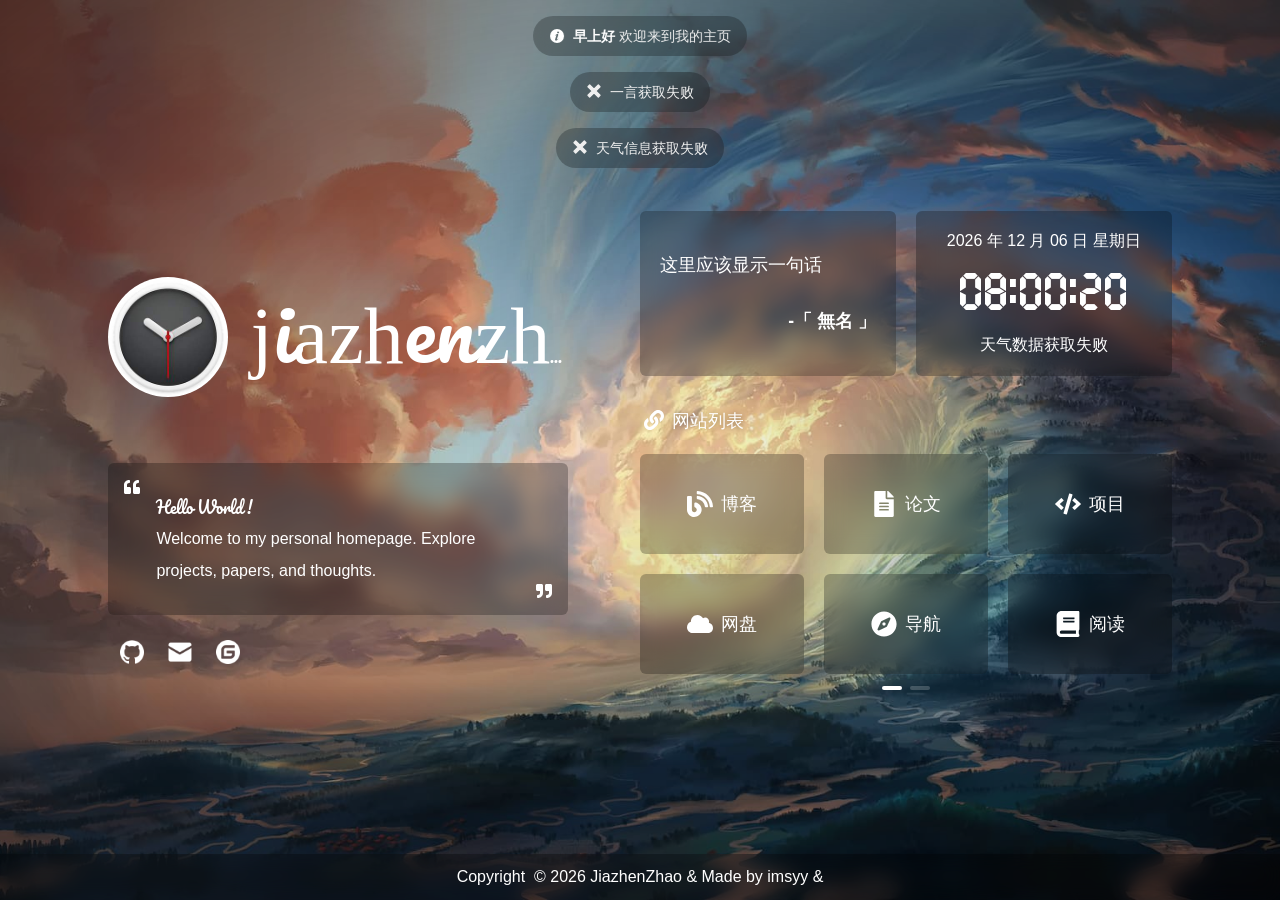
==== commit b42ab62d: "deploy: 2026-05-24 15:19:48" ====
--- a/index.html
+++ b/index.html
@@ -25,7 +25,7 @@
           'https://support.dmeng.net/upgrade-your-browser.html?referrer=' +
           encodeURIComponent(window.location.href);
     </script>
-    <script type="module" crossorigin src="/assets/index-3edd4245.js"></script>
+    <script type="module" crossorigin src="/assets/index-f87cac77.js"></script>
     <link rel="stylesheet" href="/assets/index-df5d7ec6.css">
   <link rel="manifest" href="/manifest.webmanifest"><script id="vite-plugin-pwa:register-sw" src="/registerSW.js"></script></head>
 
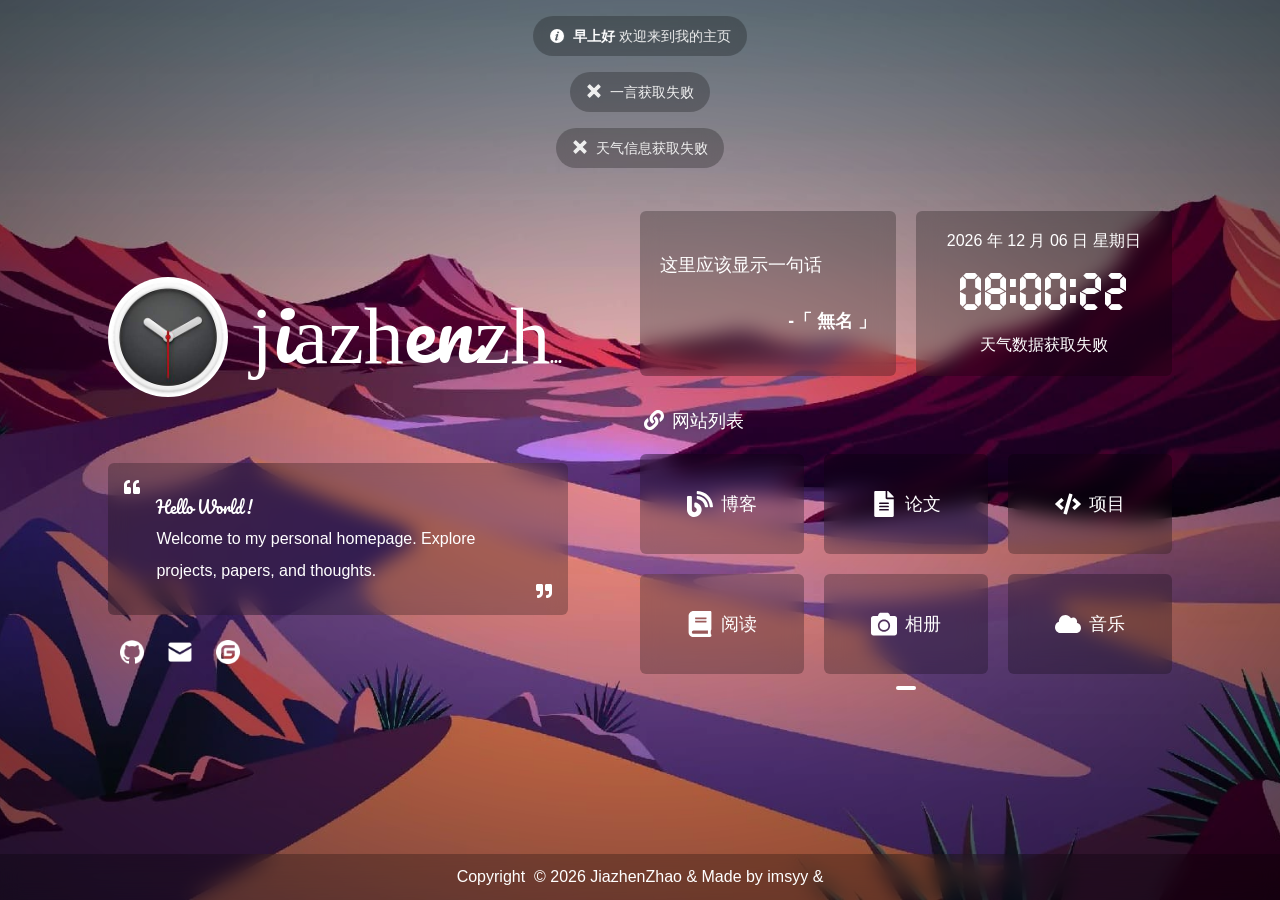
==== commit f4ac0ba5: "deploy: 2026-05-24 16:03:33" ====
--- a/index.html
+++ b/index.html
@@ -25,8 +25,8 @@
           'https://support.dmeng.net/upgrade-your-browser.html?referrer=' +
           encodeURIComponent(window.location.href);
     </script>
-    <script type="module" crossorigin src="/assets/index-f87cac77.js"></script>
-    <link rel="stylesheet" href="/assets/index-df5d7ec6.css">
+    <script type="module" crossorigin src="/assets/index-e2fda41e.js"></script>
+    <link rel="stylesheet" href="/assets/index-1570d027.css">
   <link rel="manifest" href="/manifest.webmanifest"><script id="vite-plugin-pwa:register-sw" src="/registerSW.js"></script></head>
 
   <body>
--- a/assets/index-1570d027.css
+++ b/assets/index-1570d027.css
@@ -0,0 +1 @@
+@charset "UTF-8";:root{--el-color-white:#ffffff;--el-color-black:#000000;--el-color-primary-rgb:64,158,255;--el-color-success-rgb:103,194,58;--el-color-warning-rgb:230,162,60;--el-color-danger-rgb:245,108,108;--el-color-error-rgb:245,108,108;--el-color-info-rgb:144,147,153;--el-font-size-extra-large:20px;--el-font-size-large:18px;--el-font-size-medium:16px;--el-font-size-base:14px;--el-font-size-small:13px;--el-font-size-extra-small:12px;--el-font-family:"Helvetica Neue",Helvetica,"PingFang SC","Hiragino Sans GB","Microsoft YaHei","微软雅黑",Arial,sans-serif;--el-font-weight-primary:500;--el-font-line-height-primary:24px;--el-index-normal:1;--el-index-top:1000;--el-index-popper:2000;--el-border-radius-base:4px;--el-border-radius-small:2px;--el-border-radius-round:20px;--el-border-radius-circle:100%;--el-transition-duration:.3s;--el-transition-duration-fast:.2s;--el-transition-function-ease-in-out-bezier:cubic-bezier(.645,.045,.355,1);--el-transition-function-fast-bezier:cubic-bezier(.23,1,.32,1);--el-transition-all:all var(--el-transition-duration) var(--el-transition-function-ease-in-out-bezier);--el-transition-fade:opacity var(--el-transition-duration) var(--el-transition-function-fast-bezier);--el-transition-md-fade:transform var(--el-transition-duration) var(--el-transition-function-fast-bezier),opacity var(--el-transition-duration) var(--el-transition-function-fast-bezier);--el-transition-fade-linear:opacity var(--el-transition-duration-fast) linear;--el-transition-border:border-color var(--el-transition-duration-fast) var(--el-transition-function-ease-in-out-bezier);--el-transition-box-shadow:box-shadow var(--el-transition-duration-fast) var(--el-transition-function-ease-in-out-bezier);--el-transition-color:color var(--el-transition-duration-fast) var(--el-transition-function-ease-in-out-bezier);--el-component-size-large:40px;--el-component-size:32px;--el-component-size-small:24px}:root{color-scheme:light;--el-color-primary:#409eff;--el-color-primary-light-3:#79bbff;--el-color-primary-light-5:#a0cfff;--el-color-primary-light-7:#c6e2ff;--el-color-primary-light-8:#d9ecff;--el-color-primary-light-9:#ecf5ff;--el-color-primary-dark-2:#337ecc;--el-color-success:#67c23a;--el-color-success-light-3:#95d475;--el-color-success-light-5:#b3e19d;--el-color-success-light-7:#d1edc4;--el-color-success-light-8:#e1f3d8;--el-color-success-light-9:#f0f9eb;--el-color-success-dark-2:#529b2e;--el-color-warning:#e6a23c;--el-color-warning-light-3:#eebe77;--el-color-warning-light-5:#f3d19e;--el-color-warning-light-7:#f8e3c5;--el-color-warning-light-8:#faecd8;--el-color-warning-light-9:#fdf6ec;--el-color-warning-dark-2:#b88230;--el-color-danger:#f56c6c;--el-color-danger-light-3:#f89898;--el-color-danger-light-5:#fab6b6;--el-color-danger-light-7:#fcd3d3;--el-color-danger-light-8:#fde2e2;--el-color-danger-light-9:#fef0f0;--el-color-danger-dark-2:#c45656;--el-color-error:#f56c6c;--el-color-error-light-3:#f89898;--el-color-error-light-5:#fab6b6;--el-color-error-light-7:#fcd3d3;--el-color-error-light-8:#fde2e2;--el-color-error-light-9:#fef0f0;--el-color-error-dark-2:#c45656;--el-color-info:#909399;--el-color-info-light-3:#b1b3b8;--el-color-info-light-5:#c8c9cc;--el-color-info-light-7:#dedfe0;--el-color-info-light-8:#e9e9eb;--el-color-info-light-9:#f4f4f5;--el-color-info-dark-2:#73767a;--el-bg-color:#ffffff;--el-bg-color-page:#f2f3f5;--el-bg-color-overlay:#ffffff;--el-text-color-primary:#303133;--el-text-color-regular:#606266;--el-text-color-secondary:#909399;--el-text-color-placeholder:#a8abb2;--el-text-color-disabled:#c0c4cc;--el-border-color:#dcdfe6;--el-border-color-light:#e4e7ed;--el-border-color-lighter:#ebeef5;--el-border-color-extra-light:#f2f6fc;--el-border-color-dark:#d4d7de;--el-border-color-darker:#cdd0d6;--el-fill-color:#f0f2f5;--el-fill-color-light:#f5f7fa;--el-fill-color-lighter:#fafafa;--el-fill-color-extra-light:#fafcff;--el-fill-color-dark:#ebedf0;--el-fill-color-darker:#e6e8eb;--el-fill-color-blank:#ffffff;--el-box-shadow:0px 12px 32px 4px rgba(0,0,0,.04),0px 8px 20px rgba(0,0,0,.08);--el-box-shadow-light:0px 0px 12px rgba(0,0,0,.12);--el-box-shadow-lighter:0px 0px 6px rgba(0,0,0,.12);--el-box-shadow-dark:0px 16px 48px 16px rgba(0,0,0,.08),0px 12px 32px rgba(0,0,0,.12),0px 8px 16px -8px rgba(0,0,0,.16);--el-disabled-bg-color:var(--el-fill-color-light);--el-disabled-text-color:var(--el-text-color-placeholder);--el-disabled-border-color:var(--el-border-color-light);--el-overlay-color:rgba(0,0,0,.8);--el-overlay-color-light:rgba(0,0,0,.7);--el-overlay-color-lighter:rgba(0,0,0,.5);--el-mask-color:rgba(255,255,255,.9);--el-mask-color-extra-light:rgba(255,255,255,.3);--el-border-width:1px;--el-border-style:solid;--el-border-color-hover:var(--el-text-color-disabled);--el-border:var(--el-border-width) var(--el-border-style) var(--el-border-color);--el-svg-monochrome-grey:var(--el-border-color)}.fade-in-linear-enter-active,.fade-in-linear-leave-active{transition:var(--el-transition-fade-linear)}.fade-in-linear-enter-from,.fade-in-linear-leave-to{opacity:0}.el-fade-in-linear-enter-active,.el-fade-in-linear-leave-active{transition:var(--el-transition-fade-linear)}.el-fade-in-linear-enter-from,.el-fade-in-linear-leave-to{opacity:0}.el-fade-in-enter-active,.el-fade-in-leave-active{transition:all var(--el-transition-duration) cubic-bezier(.55,0,.1,1)}.el-fade-in-enter-from,.el-fade-in-leave-active{opacity:0}.el-zoom-in-center-enter-active,.el-zoom-in-center-leave-active{transition:all var(--el-transition-duration) cubic-bezier(.55,0,.1,1)}.el-zoom-in-center-enter-from,.el-zoom-in-center-leave-active{opacity:0;transform:scaleX(0)}.el-zoom-in-top-enter-active,.el-zoom-in-top-leave-active{opacity:1;transform:scaleY(1);transform-origin:center top;transition:var(--el-transition-md-fade)}.el-zoom-in-top-enter-active[data-popper-placement^=top],.el-zoom-in-top-leave-active[data-popper-placement^=top]{transform-origin:center bottom}.el-zoom-in-top-enter-from,.el-zoom-in-top-leave-active{opacity:0;transform:scaleY(0)}.el-zoom-in-bottom-enter-active,.el-zoom-in-bottom-leave-active{opacity:1;transform:scaleY(1);transform-origin:center bottom;transition:var(--el-transition-md-fade)}.el-zoom-in-bottom-enter-from,.el-zoom-in-bottom-leave-active{opacity:0;transform:scaleY(0)}.el-zoom-in-left-enter-active,.el-zoom-in-left-leave-active{opacity:1;transform:scale(1);transform-origin:top left;transition:var(--el-transition-md-fade)}.el-zoom-in-left-enter-from,.el-zoom-in-left-leave-active{opacity:0;transform:scale(.45)}.collapse-transition{transition:var(--el-transition-duration) height ease-in-out,var(--el-transition-duration) padding-top ease-in-out,var(--el-transition-duration) padding-bottom ease-in-out}.el-collapse-transition-enter-active,.el-collapse-transition-leave-active{transition:var(--el-transition-duration) max-height ease-in-out,var(--el-transition-duration) padding-top ease-in-out,var(--el-transition-duration) padding-bottom ease-in-out}.horizontal-collapse-transition{transition:var(--el-transition-duration) width ease-in-out,var(--el-transition-duration) padding-left ease-in-out,var(--el-transition-duration) padding-right ease-in-out}.el-list-enter-active,.el-list-leave-active{transition:all 1s}.el-list-enter-from,.el-list-leave-to{opacity:0;transform:translateY(-30px)}.el-list-leave-active{position:absolute!important}.el-opacity-transition{transition:opacity var(--el-transition-duration) cubic-bezier(.55,0,.1,1)}.el-icon-loading{-webkit-animation:rotating 2s linear infinite;animation:rotating 2s linear infinite}.el-icon--right{margin-left:5px}.el-icon--left{margin-right:5px}@-webkit-keyframes rotating{0%{transform:rotate(0)}to{transform:rotate(1turn)}}@keyframes rotating{0%{transform:rotate(0)}to{transform:rotate(1turn)}}.el-icon{--color:inherit;align-items:center;display:inline-flex;height:1em;justify-content:center;line-height:1em;position:relative;width:1em;fill:currentColor;color:var(--color);font-size:inherit}.el-icon.is-loading{-webkit-animation:rotating 2s linear infinite;animation:rotating 2s linear infinite}.el-icon svg{height:1em;width:1em}.el-badge{--el-badge-bg-color:var(--el-color-danger);--el-badge-radius:10px;--el-badge-font-size:12px;--el-badge-padding:6px;--el-badge-size:18px;display:inline-block;position:relative;vertical-align:middle;width:-webkit-fit-content;width:-moz-fit-content;width:fit-content}.el-badge__content{align-items:center;background-color:var(--el-badge-bg-color);border:1px solid var(--el-bg-color);border-radius:var(--el-badge-radius);color:var(--el-color-white);display:inline-flex;font-size:var(--el-badge-font-size);height:var(--el-badge-size);justify-content:center;padding:0 var(--el-badge-padding);white-space:nowrap}.el-badge__content.is-fixed{position:absolute;right:calc(1px + var(--el-badge-size)/2);top:0;transform:translateY(-50%) translate(100%);z-index:var(--el-index-normal)}.el-badge__content.is-fixed.is-dot{right:5px}.el-badge__content.is-dot{border-radius:50%;height:8px;padding:0;right:0;width:8px}.el-badge__content--primary{background-color:var(--el-color-primary)}.el-badge__content--success{background-color:var(--el-color-success)}.el-badge__content--warning{background-color:var(--el-color-warning)}.el-badge__content--info{background-color:var(--el-color-info)}.el-badge__content--danger{background-color:var(--el-color-danger)}.el-message{--el-message-bg-color:var(--el-color-info-light-9);--el-message-border-color:var(--el-border-color-lighter);--el-message-padding:11px 15px;--el-message-close-size:16px;--el-message-close-icon-color:var(--el-text-color-placeholder);--el-message-close-hover-color:var(--el-text-color-secondary);align-items:center;background-color:var(--el-message-bg-color);border-color:var(--el-message-border-color);border-radius:var(--el-border-radius-base);border-style:var(--el-border-style);border-width:var(--el-border-width);box-sizing:border-box;display:flex;gap:8px;left:50%;max-width:calc(100% - 32px);padding:var(--el-message-padding);position:fixed;top:20px;transform:translate(-50%);transition:opacity var(--el-transition-duration),transform .4s,top .4s;width:-webkit-fit-content;width:-moz-fit-content;width:fit-content}.el-message.is-center{justify-content:center}.el-message.is-plain{background-color:var(--el-bg-color-overlay);border-color:var(--el-bg-color-overlay);box-shadow:var(--el-box-shadow-light)}.el-message p{margin:0}.el-message--success{--el-message-bg-color:var(--el-color-success-light-9);--el-message-border-color:var(--el-color-success-light-8);--el-message-text-color:var(--el-color-success)}.el-message--success .el-message__content{color:var(--el-message-text-color);overflow-wrap:break-word}.el-message .el-message-icon--success{color:var(--el-message-text-color)}.el-message--info{--el-message-bg-color:var(--el-color-info-light-9);--el-message-border-color:var(--el-color-info-light-8);--el-message-text-color:var(--el-color-info)}.el-message--info .el-message__content{color:var(--el-message-text-color);overflow-wrap:break-word}.el-message .el-message-icon--info{color:var(--el-message-text-color)}.el-message--warning{--el-message-bg-color:var(--el-color-warning-light-9);--el-message-border-color:var(--el-color-warning-light-8);--el-message-text-color:var(--el-color-warning)}.el-message--warning .el-message__content{color:var(--el-message-text-color);overflow-wrap:break-word}.el-message .el-message-icon--warning{color:var(--el-message-text-color)}.el-message--error{--el-message-bg-color:var(--el-color-error-light-9);--el-message-border-color:var(--el-color-error-light-8);--el-message-text-color:var(--el-color-error)}.el-message--error .el-message__content{color:var(--el-message-text-color);overflow-wrap:break-word}.el-message .el-message-icon--error{color:var(--el-message-text-color)}.el-message .el-message__badge{position:absolute;right:-8px;top:-8px}.el-message__content{font-size:14px;line-height:1;padding:0}.el-message__content:focus{outline-width:0}.el-message .el-message__closeBtn{color:var(--el-message-close-icon-color);cursor:pointer;font-size:var(--el-message-close-size)}.el-message .el-message__closeBtn:focus{outline-width:0}.el-message .el-message__closeBtn:hover{color:var(--el-message-close-hover-color)}.el-message-fade-enter-from,.el-message-fade-leave-to{opacity:0;transform:translate(-50%,-100%)}.container{max-width:1200px}@media (max-width: 1380px){.el-radio-group{justify-content:center!important}}@media (max-width: 1280px){.container{max-width:1100px}}@media (max-width: 992px){.container{max-width:900px}}@media (max-width: 720px){.xs-hidden{display:none}}html,body{width:100%;height:100%;margin:0;padding:0;background-color:#333;overflow:hidden;font-family:HarmonyOS_Regular,sans-serif}*,a,p{margin:0;padding:0;-webkit-user-select:none;user-select:none;text-decoration:none;color:#fff;box-sizing:border-box}*:hover,a:hover,p:hover{transition:.3s}a:hover{color:#399fff;text-decoration:underline}@font-face{font-family:Pacifico-Regular;font-display:swap;src:url(/font/Pacifico-Regular.ttf) format("truetype")}@font-face{font-family:UnidreamLED;font-display:swap;src:url(/font/UnidreamLED.ttf) format("truetype")}#app{position:fixed;top:0;left:0;width:100%;height:100%;z-index:0}.cards{border-radius:6px;background-color:#00000040;-webkit-backdrop-filter:blur(10px);backdrop-filter:blur(10px);transform:scale(1);transition:backdrop-filter .3s,transform .3s}.cards:hover{transform:scale(1.01)}.cards:active{transform:scale(.98)}.text-hidden{overflow:hidden;white-space:nowrap;text-overflow:ellipsis}.el-message{--el-message-bg-color: #00000040 !important;--el-message-text-color: #efefef !important;-webkit-backdrop-filter:blur(10px);backdrop-filter:blur(10px);border-radius:25px!important;border-color:transparent!important}.el-message .el-message__badge{display:none}.el-message .el-message__content{white-space:nowrap}.el-progress-bar .el-progress-bar__outer{border-radius:6px;background-color:#00000020}.el-progress-bar .el-progress-bar__outer .el-progress-bar__inner{background-color:#efefef;border-radius:6px;text-align:center;font-family:UnidreamLED}.el-progress-bar .el-progress-bar__outer .el-progress-bar__inner span{color:#564d59;font-size:.9rem}.el-popper.is-dark{background:rgba(255,255,255,.3764705882)!important;border:1px solid transparent!important}.el-card{border-radius:8px!important;border:1px solid transparent!important;background-color:transparent!important}.el-card .el-card__header{font-weight:700;padding:16px 20px!important;background-color:#ffffff30!important;border-bottom:1px solid transparent!important}.el-card .el-card__body{padding:0!important;background-color:#ffffff10!important}.fade-enter-active,.fade-leave-active{transition:opacity .3s ease-in-out}.fade-enter-from,.fade-leave-to{opacity:0}@keyframes fade{0%{opacity:0}to{opacity:1}}@keyframes fade-blur-in{0%{filter:blur(20px) brightness(.3);transform:scale(1.6)}to{filter:blur(0) brightness(1);transform:scale(1)}}@keyframes fade-blur-main-in{0%{transform:scale(1.2)}to{transform:scale(1)}}@media (min-width: 910px) and (max-width: 1200px){.sm-hidden{display:none}}#cursor{position:fixed;width:18px;height:18px;background:#fff;border-radius:25px;opacity:.25;z-index:10086;pointer-events:none;transition:.2s ease-in-out;transition-property:background,opacity,transform}#cursor.hidden{opacity:0}#cursor.active{opacity:.5;transform:scale(.5)}::-webkit-scrollbar,scrollbar{width:6px;height:6px;background-color:transparent}::-webkit-scrollbar-thumb,scrollbar-thumb{border-radius:10px;background-color:#eee}.container[data-v-d7fe35e2]{max-width:1200px}@media (max-width: 1380px){.el-radio-group[data-v-d7fe35e2]{justify-content:center!important}}@media (max-width: 1280px){.container[data-v-d7fe35e2]{max-width:1100px}}@media (max-width: 992px){.container[data-v-d7fe35e2]{max-width:900px}}@media (max-width: 720px){.xs-hidden[data-v-d7fe35e2]{display:none}}#loader-wrapper[data-v-d7fe35e2]{position:fixed;top:0;left:0;width:100%;height:100%;z-index:999;overflow:hidden}#loader-wrapper .loader[data-v-d7fe35e2]{width:100%;height:100%;position:absolute;top:0;left:0;display:flex;flex-direction:column;align-items:center;justify-content:center}#loader-wrapper .loader .loader-circle[data-v-d7fe35e2]{width:150px;height:150px;border-radius:50%;border:3px solid transparent;border-top-color:#fff;animation:spin-d7fe35e2 1.8s linear infinite;z-index:2}#loader-wrapper .loader .loader-circle[data-v-d7fe35e2]:before{content:"";position:absolute;top:5px;left:5px;right:5px;bottom:5px;border-radius:50%;border:3px solid transparent;border-top-color:#a4a4a4;animation:spin-reverse-d7fe35e2 .6s linear infinite}#loader-wrapper .loader .loader-circle[data-v-d7fe35e2]:after{content:"";position:absolute;top:15px;left:15px;right:15px;bottom:15px;border-radius:50%;border:3px solid transparent;border-top-color:#d3d3d3;animation:spin-d7fe35e2 1s linear infinite}#loader-wrapper .loader .loader-text[data-v-d7fe35e2]{display:flex;flex-direction:column;align-items:center;color:#fff;z-index:2;margin-top:40px;font-size:24px}#loader-wrapper .loader .loader-text .tip[data-v-d7fe35e2]{margin-top:6px;font-size:18px;opacity:.6}#loader-wrapper .loader-section[data-v-d7fe35e2]{position:fixed;top:0;width:51%;height:100%;background:#333;z-index:1}#loader-wrapper .loader-section.section-left[data-v-d7fe35e2]{left:0}#loader-wrapper .loader-section.section-right[data-v-d7fe35e2]{right:0}#loader-wrapper.loaded[data-v-d7fe35e2]{visibility:hidden;transform:translateY(-100%);transition:transform .3s 1s ease-out,visibility .3s 1s ease-out}#loader-wrapper.loaded .loader .loader-circle[data-v-d7fe35e2],#loader-wrapper.loaded .loader .loader-text[data-v-d7fe35e2]{opacity:0;transition:opacity .3s ease-out}#loader-wrapper.loaded .loader-section.section-left[data-v-d7fe35e2]{transform:translate(-100%);transition:transform .5s .3s cubic-bezier(.645,.045,.355,1)}#loader-wrapper.loaded .loader-section.section-right[data-v-d7fe35e2]{transform:translate(100%);transition:transform .5s .3s cubic-bezier(.645,.045,.355,1)}@keyframes spin-d7fe35e2{0%{transform:rotate(0)}to{transform:rotate(360deg)}}@keyframes spin-reverse-d7fe35e2{0%{transform:rotate(0)}to{transform:rotate(-360deg)}}.container[data-v-600ea579]{max-width:1200px}@media (max-width: 1380px){.el-radio-group[data-v-600ea579]{justify-content:center!important}}@media (max-width: 1280px){.container[data-v-600ea579]{max-width:1100px}}@media (max-width: 992px){.container[data-v-600ea579]{max-width:900px}}@media (max-width: 720px){.xs-hidden[data-v-600ea579]{display:none}}.cover[data-v-600ea579]{position:absolute;top:0;left:0;width:100%;height:100%;transition:.25s;z-index:-1}.cover.show[data-v-600ea579]{z-index:1}.cover .bg[data-v-600ea579]{position:absolute;left:0;top:0;width:100%;height:100%;object-fit:cover;backface-visibility:hidden;filter:blur(20px) brightness(.3);transition:filter .3s,transform .3s;animation:fade-blur-in .8s cubic-bezier(.25,.46,.45,.94) forwards;animation-delay:.45s}.cover .gray[data-v-600ea579]{opacity:1;position:absolute;left:0;top:0;width:100%;height:100%;background-image:radial-gradient(rgba(0,0,0,0) 0,rgba(0,0,0,.5) 100%),radial-gradient(rgba(0,0,0,0) 33%,rgba(0,0,0,.3) 166%);transition:1.5s}.cover .gray.hidden[data-v-600ea579]{opacity:0;transition:1.5s}.cover .down[data-v-600ea579]{font-size:16px;color:#fff;position:absolute;bottom:30px;left:0;right:0;margin:0 auto;display:block;padding:20px 26px;border-radius:8px;background-color:#00000030;width:120px;height:30px;display:flex;justify-content:center;align-items:center}.cover .down[data-v-600ea579]:hover{transform:scale(1.05);background-color:#00000060}.cover .down[data-v-600ea579]:active{transform:scale(1)}.container[data-v-e9ddd3c9]{max-width:1200px}@media (max-width: 1380px){.el-radio-group[data-v-e9ddd3c9]{justify-content:center!important}}@media (max-width: 1280px){.container[data-v-e9ddd3c9]{max-width:1100px}}@media (max-width: 992px){.container[data-v-e9ddd3c9]{max-width:900px}}@media (max-width: 720px){.xs-hidden[data-v-e9ddd3c9]{display:none}}#footer[data-v-e9ddd3c9]{width:100%;position:absolute;bottom:0;left:0;height:46px;line-height:46px;text-align:center;z-index:0;font-size:14px;word-break:keep-all;white-space:nowrap}#footer .power[data-v-e9ddd3c9]{animation:fade .3s}#footer .lrc[data-v-e9ddd3c9]{padding:0 20px;display:flex;flex-direction:row;align-items:center;justify-content:center}#footer .lrc .lrc-all[data-v-e9ddd3c9]{width:98%;display:flex;flex-direction:row;justify-content:center;align-items:center}#footer .lrc .lrc-all .lrc-text[data-v-e9ddd3c9]{margin:0 8px}#footer .lrc .lrc-all .i-icon[data-v-e9ddd3c9]{width:18px;height:18px;display:inherit}#footer.blur[data-v-e9ddd3c9]{-webkit-backdrop-filter:blur(10px);backdrop-filter:blur(10px);background:rgba(0,0,0,.25);font-size:16px}#footer .fade-enter-active[data-v-e9ddd3c9],#footer .fade-leave-active[data-v-e9ddd3c9]{transition:opacity .15s ease-in-out}@media (max-width: 720px){#footer[data-v-e9ddd3c9],#footer.blur[data-v-e9ddd3c9]{font-size:.9rem}}@media (max-width: 560px){#footer .c-hidden[data-v-e9ddd3c9]{display:none}}@media (max-width: 480px){#footer .hidden[data-v-e9ddd3c9]{display:none}}.container[data-v-f2dae35b]{max-width:1200px}@media (max-width: 1380px){.el-radio-group[data-v-f2dae35b]{justify-content:center!important}}@media (max-width: 1280px){.container[data-v-f2dae35b]{max-width:1100px}}@media (max-width: 992px){.container[data-v-f2dae35b]{max-width:900px}}@media (max-width: 720px){.xs-hidden[data-v-f2dae35b]{display:none}}#main[data-v-f2dae35b]{position:absolute;top:0;left:0;width:100%;height:100%;transform:scale(1.2);transition:transform .3s;animation:fade-blur-main-in .65s cubic-bezier(.25,.46,.45,.94) forwards;animation-delay:.5s}@media (max-height: 720px){#main[data-v-f2dae35b]{overflow-y:auto;overflow-x:hidden}#main .f-ter[data-v-f2dae35b]{top:675px}}@media (max-height: 720px) and (min-width: 391px){#main .f-ter[data-v-f2dae35b]{padding-left:6px}}@media (max-width: 390px){#main[data-v-f2dae35b]{overflow-x:auto}#main .f-ter[data-v-f2dae35b]{width:391px}}@media (max-width: 390px) and (min-height: 721px){#main[data-v-f2dae35b]{overflow-y:hidden}}#main .menu[data-v-f2dae35b]{position:absolute;display:flex;justify-content:center;align-items:center;top:84%;left:calc(50% - 28px);width:56px;height:34px;background:rgba(0,0,0,.2);-webkit-backdrop-filter:blur(10px);backdrop-filter:blur(10px);border-radius:6px;transition:transform .3s;animation:fade .5s}#main .menu[data-v-f2dae35b]:active{transform:scale(.95)}#main .menu .i-icon[data-v-f2dae35b]{transform:translateY(2px)}@media (min-width: 721px){#main .menu[data-v-f2dae35b]{display:none}}@media (max-height: 720px){#main .menu[data-v-f2dae35b]{top:605.64px;left:170.5px}}@media (max-height: 720px) and (min-width: 391px){#main .menu[data-v-f2dae35b]{left:calc(50% - 25px)}}@media (max-width: 390px){#main .menu[data-v-f2dae35b]{left:167.5px}}@font-face{font-family:swiper-icons;src:url(data:application/font-woff;charset=utf-8;base64,\ [base64]//wADZ2x5ZgAAAywAAADMAAAD2MHtryVoZWFkAAABbAAAADAAAAA2E2+eoWhoZWEAAAGcAAAAHwAAACQC9gDzaG10eAAAAigAAAAZAAAArgJkABFsb2NhAAAC0AAAAFoAAABaFQAUGG1heHAAAAG8AAAAHwAAACAAcABAbmFtZQAAA/gAAAE5AAACXvFdBwlwb3N0AAAFNAAAAGIAAACE5s74hXjaY2BkYGAAYpf5Hu/j+W2+MnAzMYDAzaX6QjD6/4//Bxj5GA8AuRwMYGkAPywL13jaY2BkYGA88P8Agx4j+/8fQDYfA1AEBWgDAIB2BOoAeNpjYGRgYNBh4GdgYgABEMnIABJzYNADCQAACWgAsQB42mNgYfzCOIGBlYGB0YcxjYGBwR1Kf2WQZGhhYGBiYGVmgAFGBiQQkOaawtDAoMBQxXjg/wEGPcYDDA4wNUA2CCgwsAAAO4EL6gAAeNpj2M0gyAACqxgGNWBkZ2D4/wMA+xkDdgAAAHjaY2BgYGaAYBkGRgYQiAHyGMF8FgYHIM3DwMHABGQrMOgyWDLEM1T9/w8UBfEMgLzE////P/5//f/V/xv+r4eaAAeMbAxwIUYmIMHEgKYAYjUcsDAwsLKxc3BycfPw8jEQA/[base64]/uznmfPFBNODM2K7MTQ45YEAZqGP81AmGGcF3iPqOop0r1SPTaTbVkfUe4HXj97wYE+yNwWYxwWu4v1ugWHgo3S1XdZEVqWM7ET0cfnLGxWfkgR42o2PvWrDMBSFj/IHLaF0zKjRgdiVMwScNRAoWUoH78Y2icB/yIY09An6AH2Bdu/UB+yxopYshQiEvnvu0dURgDt8QeC8PDw7Fpji3fEA4z/PEJ6YOB5hKh4dj3EvXhxPqH/SKUY3rJ7srZ4FZnh1PMAtPhwP6fl2PMJMPDgeQ4rY8YT6Gzao0eAEA409DuggmTnFnOcSCiEiLMgxCiTI6Cq5DZUd3Qmp10vO0LaLTd2cjN4fOumlc7lUYbSQcZFkutRG7g6JKZKy0RmdLY680CDnEJ+UMkpFFe1RN7nxdVpXrC4aTtnaurOnYercZg2YVmLN/d/gczfEimrE/fs/bOuq29Zmn8tloORaXgZgGa78yO9/cnXm2BpaGvq25Dv9S4E9+5SIc9PqupJKhYFSSl47+Qcr1mYNAAAAeNptw0cKwkAAAMDZJA8Q7OUJvkLsPfZ6zFVERPy8qHh2YER+3i/BP83vIBLLySsoKimrqKqpa2hp6+jq6RsYGhmbmJqZSy0sraxtbO3sHRydnEMU4uR6yx7JJXveP7WrDycAAAAAAAH//wACeNpjYGRgYOABYhkgZgJCZgZNBkYGLQZtIJsFLMYAAAw3ALgAeNolizEKgDAQBCchRbC2sFER0YD6qVQiBCv/H9ezGI6Z5XBAw8CBK/m5iQQVauVbXLnOrMZv2oLdKFa8Pjuru2hJzGabmOSLzNMzvutpB3N42mNgZGBg4GKQYzBhYMxJLMlj4GBgAYow/P/PAJJhLM6sSoWKfWCAAwDAjgbRAAB42mNgYGBkAIIbCZo5IPrmUn0hGA0AO8EFTQAA);font-weight:400;font-style:normal}:root{--swiper-theme-color: #007aff}:host{position:relative;display:block;margin-left:auto;margin-right:auto;z-index:1}.swiper{margin-left:auto;margin-right:auto;position:relative;overflow:hidden;list-style:none;padding:0;z-index:1;display:block}.swiper-vertical>.swiper-wrapper{flex-direction:column}.swiper-wrapper{position:relative;width:100%;height:100%;z-index:1;display:flex;transition-property:transform;transition-timing-function:var(--swiper-wrapper-transition-timing-function, initial);box-sizing:content-box}.swiper-android .swiper-slide,.swiper-ios .swiper-slide,.swiper-wrapper{transform:translateZ(0)}.swiper-horizontal{touch-action:pan-y}.swiper-vertical{touch-action:pan-x}.swiper-slide{flex-shrink:0;width:100%;height:100%;position:relative;transition-property:transform;display:block}.swiper-slide-invisible-blank{visibility:hidden}.swiper-autoheight,.swiper-autoheight .swiper-slide{height:auto}.swiper-autoheight .swiper-wrapper{align-items:flex-start;transition-property:transform,height}.swiper-backface-hidden .swiper-slide{transform:translateZ(0);-webkit-backface-visibility:hidden;backface-visibility:hidden}.swiper-3d.swiper-css-mode .swiper-wrapper{perspective:1200px}.swiper-3d .swiper-wrapper{transform-style:preserve-3d}.swiper-3d{perspective:1200px}.swiper-3d .swiper-slide,.swiper-3d .swiper-cube-shadow{transform-style:preserve-3d}.swiper-css-mode>.swiper-wrapper{overflow:auto;scrollbar-width:none;-ms-overflow-style:none}.swiper-css-mode>.swiper-wrapper::-webkit-scrollbar{display:none}.swiper-css-mode>.swiper-wrapper>.swiper-slide{scroll-snap-align:start start}.swiper-css-mode.swiper-horizontal>.swiper-wrapper{scroll-snap-type:x mandatory}.swiper-css-mode.swiper-vertical>.swiper-wrapper{scroll-snap-type:y mandatory}.swiper-css-mode.swiper-free-mode>.swiper-wrapper{scroll-snap-type:none}.swiper-css-mode.swiper-free-mode>.swiper-wrapper>.swiper-slide{scroll-snap-align:none}.swiper-css-mode.swiper-centered>.swiper-wrapper:before{content:"";flex-shrink:0;order:9999}.swiper-css-mode.swiper-centered>.swiper-wrapper>.swiper-slide{scroll-snap-align:center center;scroll-snap-stop:always}.swiper-css-mode.swiper-centered.swiper-horizontal>.swiper-wrapper>.swiper-slide:first-child{margin-inline-start:var(--swiper-centered-offset-before)}.swiper-css-mode.swiper-centered.swiper-horizontal>.swiper-wrapper:before{height:100%;min-height:1px;width:var(--swiper-centered-offset-after)}.swiper-css-mode.swiper-centered.swiper-vertical>.swiper-wrapper>.swiper-slide:first-child{margin-block-start:var(--swiper-centered-offset-before)}.swiper-css-mode.swiper-centered.swiper-vertical>.swiper-wrapper:before{width:100%;min-width:1px;height:var(--swiper-centered-offset-after)}.swiper-3d .swiper-slide-shadow,.swiper-3d .swiper-slide-shadow-left,.swiper-3d .swiper-slide-shadow-right,.swiper-3d .swiper-slide-shadow-top,.swiper-3d .swiper-slide-shadow-bottom{position:absolute;left:0;top:0;width:100%;height:100%;pointer-events:none;z-index:10}.swiper-3d .swiper-slide-shadow{background:rgba(0,0,0,.15)}.swiper-3d .swiper-slide-shadow-left{background-image:linear-gradient(to left,rgba(0,0,0,.5),rgba(0,0,0,0))}.swiper-3d .swiper-slide-shadow-right{background-image:linear-gradient(to right,rgba(0,0,0,.5),rgba(0,0,0,0))}.swiper-3d .swiper-slide-shadow-top{background-image:linear-gradient(to top,rgba(0,0,0,.5),rgba(0,0,0,0))}.swiper-3d .swiper-slide-shadow-bottom{background-image:linear-gradient(to bottom,rgba(0,0,0,.5),rgba(0,0,0,0))}.swiper-lazy-preloader{width:42px;height:42px;position:absolute;left:50%;top:50%;margin-left:-21px;margin-top:-21px;z-index:10;transform-origin:50%;box-sizing:border-box;border:4px solid var(--swiper-preloader-color, var(--swiper-theme-color));border-radius:50%;border-top-color:transparent}.swiper:not(.swiper-watch-progress) .swiper-lazy-preloader,.swiper-watch-progress .swiper-slide-visible .swiper-lazy-preloader{animation:swiper-preloader-spin 1s infinite linear}.swiper-lazy-preloader-white{--swiper-preloader-color: #fff}.swiper-lazy-preloader-black{--swiper-preloader-color: #000}@keyframes swiper-preloader-spin{0%{transform:rotate(0)}to{transform:rotate(360deg)}}
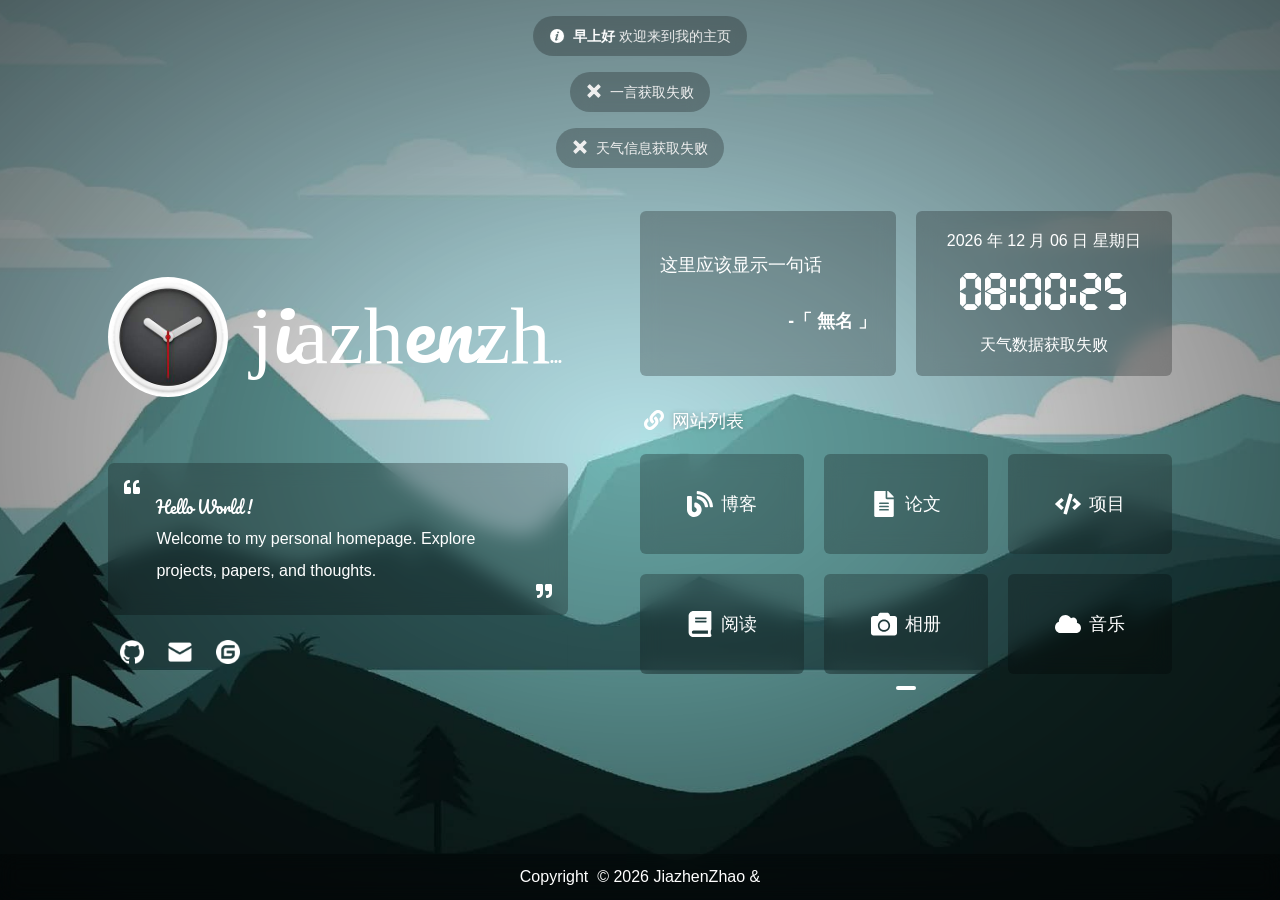
==== commit 9f342181: "deploy: 2026-05-24 16:25:36" ====
--- a/index.html
+++ b/index.html
@@ -25,8 +25,8 @@
           'https://support.dmeng.net/upgrade-your-browser.html?referrer=' +
           encodeURIComponent(window.location.href);
     </script>
-    <script type="module" crossorigin src="/assets/index-e2fda41e.js"></script>
-    <link rel="stylesheet" href="/assets/index-1570d027.css">
+    <script type="module" crossorigin src="/assets/index-e7658f24.js"></script>
+    <link rel="stylesheet" href="/assets/index-a77d9c1e.css">
   <link rel="manifest" href="/manifest.webmanifest"><script id="vite-plugin-pwa:register-sw" src="/registerSW.js"></script></head>
 
   <body>
--- a/assets/index-a77d9c1e.css
+++ b/assets/index-a77d9c1e.css
@@ -0,0 +1 @@
+@charset "UTF-8";:root{--el-color-white:#ffffff;--el-color-black:#000000;--el-color-primary-rgb:64,158,255;--el-color-success-rgb:103,194,58;--el-color-warning-rgb:230,162,60;--el-color-danger-rgb:245,108,108;--el-color-error-rgb:245,108,108;--el-color-info-rgb:144,147,153;--el-font-size-extra-large:20px;--el-font-size-large:18px;--el-font-size-medium:16px;--el-font-size-base:14px;--el-font-size-small:13px;--el-font-size-extra-small:12px;--el-font-family:"Helvetica Neue",Helvetica,"PingFang SC","Hiragino Sans GB","Microsoft YaHei","微软雅黑",Arial,sans-serif;--el-font-weight-primary:500;--el-font-line-height-primary:24px;--el-index-normal:1;--el-index-top:1000;--el-index-popper:2000;--el-border-radius-base:4px;--el-border-radius-small:2px;--el-border-radius-round:20px;--el-border-radius-circle:100%;--el-transition-duration:.3s;--el-transition-duration-fast:.2s;--el-transition-function-ease-in-out-bezier:cubic-bezier(.645,.045,.355,1);--el-transition-function-fast-bezier:cubic-bezier(.23,1,.32,1);--el-transition-all:all var(--el-transition-duration) var(--el-transition-function-ease-in-out-bezier);--el-transition-fade:opacity var(--el-transition-duration) var(--el-transition-function-fast-bezier);--el-transition-md-fade:transform var(--el-transition-duration) var(--el-transition-function-fast-bezier),opacity var(--el-transition-duration) var(--el-transition-function-fast-bezier);--el-transition-fade-linear:opacity var(--el-transition-duration-fast) linear;--el-transition-border:border-color var(--el-transition-duration-fast) var(--el-transition-function-ease-in-out-bezier);--el-transition-box-shadow:box-shadow var(--el-transition-duration-fast) var(--el-transition-function-ease-in-out-bezier);--el-transition-color:color var(--el-transition-duration-fast) var(--el-transition-function-ease-in-out-bezier);--el-component-size-large:40px;--el-component-size:32px;--el-component-size-small:24px}:root{color-scheme:light;--el-color-primary:#409eff;--el-color-primary-light-3:#79bbff;--el-color-primary-light-5:#a0cfff;--el-color-primary-light-7:#c6e2ff;--el-color-primary-light-8:#d9ecff;--el-color-primary-light-9:#ecf5ff;--el-color-primary-dark-2:#337ecc;--el-color-success:#67c23a;--el-color-success-light-3:#95d475;--el-color-success-light-5:#b3e19d;--el-color-success-light-7:#d1edc4;--el-color-success-light-8:#e1f3d8;--el-color-success-light-9:#f0f9eb;--el-color-success-dark-2:#529b2e;--el-color-warning:#e6a23c;--el-color-warning-light-3:#eebe77;--el-color-warning-light-5:#f3d19e;--el-color-warning-light-7:#f8e3c5;--el-color-warning-light-8:#faecd8;--el-color-warning-light-9:#fdf6ec;--el-color-warning-dark-2:#b88230;--el-color-danger:#f56c6c;--el-color-danger-light-3:#f89898;--el-color-danger-light-5:#fab6b6;--el-color-danger-light-7:#fcd3d3;--el-color-danger-light-8:#fde2e2;--el-color-danger-light-9:#fef0f0;--el-color-danger-dark-2:#c45656;--el-color-error:#f56c6c;--el-color-error-light-3:#f89898;--el-color-error-light-5:#fab6b6;--el-color-error-light-7:#fcd3d3;--el-color-error-light-8:#fde2e2;--el-color-error-light-9:#fef0f0;--el-color-error-dark-2:#c45656;--el-color-info:#909399;--el-color-info-light-3:#b1b3b8;--el-color-info-light-5:#c8c9cc;--el-color-info-light-7:#dedfe0;--el-color-info-light-8:#e9e9eb;--el-color-info-light-9:#f4f4f5;--el-color-info-dark-2:#73767a;--el-bg-color:#ffffff;--el-bg-color-page:#f2f3f5;--el-bg-color-overlay:#ffffff;--el-text-color-primary:#303133;--el-text-color-regular:#606266;--el-text-color-secondary:#909399;--el-text-color-placeholder:#a8abb2;--el-text-color-disabled:#c0c4cc;--el-border-color:#dcdfe6;--el-border-color-light:#e4e7ed;--el-border-color-lighter:#ebeef5;--el-border-color-extra-light:#f2f6fc;--el-border-color-dark:#d4d7de;--el-border-color-darker:#cdd0d6;--el-fill-color:#f0f2f5;--el-fill-color-light:#f5f7fa;--el-fill-color-lighter:#fafafa;--el-fill-color-extra-light:#fafcff;--el-fill-color-dark:#ebedf0;--el-fill-color-darker:#e6e8eb;--el-fill-color-blank:#ffffff;--el-box-shadow:0px 12px 32px 4px rgba(0,0,0,.04),0px 8px 20px rgba(0,0,0,.08);--el-box-shadow-light:0px 0px 12px rgba(0,0,0,.12);--el-box-shadow-lighter:0px 0px 6px rgba(0,0,0,.12);--el-box-shadow-dark:0px 16px 48px 16px rgba(0,0,0,.08),0px 12px 32px rgba(0,0,0,.12),0px 8px 16px -8px rgba(0,0,0,.16);--el-disabled-bg-color:var(--el-fill-color-light);--el-disabled-text-color:var(--el-text-color-placeholder);--el-disabled-border-color:var(--el-border-color-light);--el-overlay-color:rgba(0,0,0,.8);--el-overlay-color-light:rgba(0,0,0,.7);--el-overlay-color-lighter:rgba(0,0,0,.5);--el-mask-color:rgba(255,255,255,.9);--el-mask-color-extra-light:rgba(255,255,255,.3);--el-border-width:1px;--el-border-style:solid;--el-border-color-hover:var(--el-text-color-disabled);--el-border:var(--el-border-width) var(--el-border-style) var(--el-border-color);--el-svg-monochrome-grey:var(--el-border-color)}.fade-in-linear-enter-active,.fade-in-linear-leave-active{transition:var(--el-transition-fade-linear)}.fade-in-linear-enter-from,.fade-in-linear-leave-to{opacity:0}.el-fade-in-linear-enter-active,.el-fade-in-linear-leave-active{transition:var(--el-transition-fade-linear)}.el-fade-in-linear-enter-from,.el-fade-in-linear-leave-to{opacity:0}.el-fade-in-enter-active,.el-fade-in-leave-active{transition:all var(--el-transition-duration) cubic-bezier(.55,0,.1,1)}.el-fade-in-enter-from,.el-fade-in-leave-active{opacity:0}.el-zoom-in-center-enter-active,.el-zoom-in-center-leave-active{transition:all var(--el-transition-duration) cubic-bezier(.55,0,.1,1)}.el-zoom-in-center-enter-from,.el-zoom-in-center-leave-active{opacity:0;transform:scaleX(0)}.el-zoom-in-top-enter-active,.el-zoom-in-top-leave-active{opacity:1;transform:scaleY(1);transform-origin:center top;transition:var(--el-transition-md-fade)}.el-zoom-in-top-enter-active[data-popper-placement^=top],.el-zoom-in-top-leave-active[data-popper-placement^=top]{transform-origin:center bottom}.el-zoom-in-top-enter-from,.el-zoom-in-top-leave-active{opacity:0;transform:scaleY(0)}.el-zoom-in-bottom-enter-active,.el-zoom-in-bottom-leave-active{opacity:1;transform:scaleY(1);transform-origin:center bottom;transition:var(--el-transition-md-fade)}.el-zoom-in-bottom-enter-from,.el-zoom-in-bottom-leave-active{opacity:0;transform:scaleY(0)}.el-zoom-in-left-enter-active,.el-zoom-in-left-leave-active{opacity:1;transform:scale(1);transform-origin:top left;transition:var(--el-transition-md-fade)}.el-zoom-in-left-enter-from,.el-zoom-in-left-leave-active{opacity:0;transform:scale(.45)}.collapse-transition{transition:var(--el-transition-duration) height ease-in-out,var(--el-transition-duration) padding-top ease-in-out,var(--el-transition-duration) padding-bottom ease-in-out}.el-collapse-transition-enter-active,.el-collapse-transition-leave-active{transition:var(--el-transition-duration) max-height ease-in-out,var(--el-transition-duration) padding-top ease-in-out,var(--el-transition-duration) padding-bottom ease-in-out}.horizontal-collapse-transition{transition:var(--el-transition-duration) width ease-in-out,var(--el-transition-duration) padding-left ease-in-out,var(--el-transition-duration) padding-right ease-in-out}.el-list-enter-active,.el-list-leave-active{transition:all 1s}.el-list-enter-from,.el-list-leave-to{opacity:0;transform:translateY(-30px)}.el-list-leave-active{position:absolute!important}.el-opacity-transition{transition:opacity var(--el-transition-duration) cubic-bezier(.55,0,.1,1)}.el-icon-loading{-webkit-animation:rotating 2s linear infinite;animation:rotating 2s linear infinite}.el-icon--right{margin-left:5px}.el-icon--left{margin-right:5px}@-webkit-keyframes rotating{0%{transform:rotate(0)}to{transform:rotate(1turn)}}@keyframes rotating{0%{transform:rotate(0)}to{transform:rotate(1turn)}}.el-icon{--color:inherit;align-items:center;display:inline-flex;height:1em;justify-content:center;line-height:1em;position:relative;width:1em;fill:currentColor;color:var(--color);font-size:inherit}.el-icon.is-loading{-webkit-animation:rotating 2s linear infinite;animation:rotating 2s linear infinite}.el-icon svg{height:1em;width:1em}.el-badge{--el-badge-bg-color:var(--el-color-danger);--el-badge-radius:10px;--el-badge-font-size:12px;--el-badge-padding:6px;--el-badge-size:18px;display:inline-block;position:relative;vertical-align:middle;width:-webkit-fit-content;width:-moz-fit-content;width:fit-content}.el-badge__content{align-items:center;background-color:var(--el-badge-bg-color);border:1px solid var(--el-bg-color);border-radius:var(--el-badge-radius);color:var(--el-color-white);display:inline-flex;font-size:var(--el-badge-font-size);height:var(--el-badge-size);justify-content:center;padding:0 var(--el-badge-padding);white-space:nowrap}.el-badge__content.is-fixed{position:absolute;right:calc(1px + var(--el-badge-size)/2);top:0;transform:translateY(-50%) translate(100%);z-index:var(--el-index-normal)}.el-badge__content.is-fixed.is-dot{right:5px}.el-badge__content.is-dot{border-radius:50%;height:8px;padding:0;right:0;width:8px}.el-badge__content--primary{background-color:var(--el-color-primary)}.el-badge__content--success{background-color:var(--el-color-success)}.el-badge__content--warning{background-color:var(--el-color-warning)}.el-badge__content--info{background-color:var(--el-color-info)}.el-badge__content--danger{background-color:var(--el-color-danger)}.el-message{--el-message-bg-color:var(--el-color-info-light-9);--el-message-border-color:var(--el-border-color-lighter);--el-message-padding:11px 15px;--el-message-close-size:16px;--el-message-close-icon-color:var(--el-text-color-placeholder);--el-message-close-hover-color:var(--el-text-color-secondary);align-items:center;background-color:var(--el-message-bg-color);border-color:var(--el-message-border-color);border-radius:var(--el-border-radius-base);border-style:var(--el-border-style);border-width:var(--el-border-width);box-sizing:border-box;display:flex;gap:8px;left:50%;max-width:calc(100% - 32px);padding:var(--el-message-padding);position:fixed;top:20px;transform:translate(-50%);transition:opacity var(--el-transition-duration),transform .4s,top .4s;width:-webkit-fit-content;width:-moz-fit-content;width:fit-content}.el-message.is-center{justify-content:center}.el-message.is-plain{background-color:var(--el-bg-color-overlay);border-color:var(--el-bg-color-overlay);box-shadow:var(--el-box-shadow-light)}.el-message p{margin:0}.el-message--success{--el-message-bg-color:var(--el-color-success-light-9);--el-message-border-color:var(--el-color-success-light-8);--el-message-text-color:var(--el-color-success)}.el-message--success .el-message__content{color:var(--el-message-text-color);overflow-wrap:break-word}.el-message .el-message-icon--success{color:var(--el-message-text-color)}.el-message--info{--el-message-bg-color:var(--el-color-info-light-9);--el-message-border-color:var(--el-color-info-light-8);--el-message-text-color:var(--el-color-info)}.el-message--info .el-message__content{color:var(--el-message-text-color);overflow-wrap:break-word}.el-message .el-message-icon--info{color:var(--el-message-text-color)}.el-message--warning{--el-message-bg-color:var(--el-color-warning-light-9);--el-message-border-color:var(--el-color-warning-light-8);--el-message-text-color:var(--el-color-warning)}.el-message--warning .el-message__content{color:var(--el-message-text-color);overflow-wrap:break-word}.el-message .el-message-icon--warning{color:var(--el-message-text-color)}.el-message--error{--el-message-bg-color:var(--el-color-error-light-9);--el-message-border-color:var(--el-color-error-light-8);--el-message-text-color:var(--el-color-error)}.el-message--error .el-message__content{color:var(--el-message-text-color);overflow-wrap:break-word}.el-message .el-message-icon--error{color:var(--el-message-text-color)}.el-message .el-message__badge{position:absolute;right:-8px;top:-8px}.el-message__content{font-size:14px;line-height:1;padding:0}.el-message__content:focus{outline-width:0}.el-message .el-message__closeBtn{color:var(--el-message-close-icon-color);cursor:pointer;font-size:var(--el-message-close-size)}.el-message .el-message__closeBtn:focus{outline-width:0}.el-message .el-message__closeBtn:hover{color:var(--el-message-close-hover-color)}.el-message-fade-enter-from,.el-message-fade-leave-to{opacity:0;transform:translate(-50%,-100%)}.container{max-width:1200px}@media (max-width: 1380px){.el-radio-group{justify-content:center!important}}@media (max-width: 1280px){.container{max-width:1100px}}@media (max-width: 992px){.container{max-width:900px}}@media (max-width: 720px){.xs-hidden{display:none}}html,body{width:100%;height:100%;margin:0;padding:0;background-color:#333;overflow:hidden;font-family:HarmonyOS_Regular,sans-serif}*,a,p{margin:0;padding:0;-webkit-user-select:none;user-select:none;text-decoration:none;color:#fff;box-sizing:border-box}*:hover,a:hover,p:hover{transition:.3s}a:hover{color:#399fff;text-decoration:underline}@font-face{font-family:Pacifico-Regular;font-display:swap;src:url(/font/Pacifico-Regular.ttf) format("truetype")}@font-face{font-family:UnidreamLED;font-display:swap;src:url(/font/UnidreamLED.ttf) format("truetype")}#app{position:fixed;top:0;left:0;width:100%;height:100%;z-index:0}.cards{border-radius:6px;background-color:#00000040;-webkit-backdrop-filter:blur(10px);backdrop-filter:blur(10px);transform:scale(1);transition:backdrop-filter .3s,transform .3s}.cards:hover{transform:scale(1.01)}.cards:active{transform:scale(.98)}.text-hidden{overflow:hidden;white-space:nowrap;text-overflow:ellipsis}.el-message{--el-message-bg-color: #00000040 !important;--el-message-text-color: #efefef !important;-webkit-backdrop-filter:blur(10px);backdrop-filter:blur(10px);border-radius:25px!important;border-color:transparent!important}.el-message .el-message__badge{display:none}.el-message .el-message__content{white-space:nowrap}.el-progress-bar .el-progress-bar__outer{border-radius:6px;background-color:#00000020}.el-progress-bar .el-progress-bar__outer .el-progress-bar__inner{background-color:#efefef;border-radius:6px;text-align:center;font-family:UnidreamLED}.el-progress-bar .el-progress-bar__outer .el-progress-bar__inner span{color:#564d59;font-size:.9rem}.el-popper.is-dark{background:rgba(255,255,255,.3764705882)!important;border:1px solid transparent!important}.el-card{border-radius:8px!important;border:1px solid transparent!important;background-color:transparent!important}.el-card .el-card__header{font-weight:700;padding:16px 20px!important;background-color:#ffffff30!important;border-bottom:1px solid transparent!important}.el-card .el-card__body{padding:0!important;background-color:#ffffff10!important}.fade-enter-active,.fade-leave-active{transition:opacity .3s ease-in-out}.fade-enter-from,.fade-leave-to{opacity:0}@keyframes fade{0%{opacity:0}to{opacity:1}}@keyframes fade-blur-in{0%{filter:blur(20px) brightness(.3);transform:scale(1.6)}to{filter:blur(0) brightness(1);transform:scale(1)}}@keyframes fade-blur-main-in{0%{transform:scale(1.2)}to{transform:scale(1)}}@media (min-width: 910px) and (max-width: 1200px){.sm-hidden{display:none}}#cursor{position:fixed;width:18px;height:18px;background:#fff;border-radius:25px;opacity:.25;z-index:10086;pointer-events:none;transition:.2s ease-in-out;transition-property:background,opacity,transform}#cursor.hidden{opacity:0}#cursor.active{opacity:.5;transform:scale(.5)}::-webkit-scrollbar,scrollbar{width:6px;height:6px;background-color:transparent}::-webkit-scrollbar-thumb,scrollbar-thumb{border-radius:10px;background-color:#eee}.container[data-v-d7fe35e2]{max-width:1200px}@media (max-width: 1380px){.el-radio-group[data-v-d7fe35e2]{justify-content:center!important}}@media (max-width: 1280px){.container[data-v-d7fe35e2]{max-width:1100px}}@media (max-width: 992px){.container[data-v-d7fe35e2]{max-width:900px}}@media (max-width: 720px){.xs-hidden[data-v-d7fe35e2]{display:none}}#loader-wrapper[data-v-d7fe35e2]{position:fixed;top:0;left:0;width:100%;height:100%;z-index:999;overflow:hidden}#loader-wrapper .loader[data-v-d7fe35e2]{width:100%;height:100%;position:absolute;top:0;left:0;display:flex;flex-direction:column;align-items:center;justify-content:center}#loader-wrapper .loader .loader-circle[data-v-d7fe35e2]{width:150px;height:150px;border-radius:50%;border:3px solid transparent;border-top-color:#fff;animation:spin-d7fe35e2 1.8s linear infinite;z-index:2}#loader-wrapper .loader .loader-circle[data-v-d7fe35e2]:before{content:"";position:absolute;top:5px;left:5px;right:5px;bottom:5px;border-radius:50%;border:3px solid transparent;border-top-color:#a4a4a4;animation:spin-reverse-d7fe35e2 .6s linear infinite}#loader-wrapper .loader .loader-circle[data-v-d7fe35e2]:after{content:"";position:absolute;top:15px;left:15px;right:15px;bottom:15px;border-radius:50%;border:3px solid transparent;border-top-color:#d3d3d3;animation:spin-d7fe35e2 1s linear infinite}#loader-wrapper .loader .loader-text[data-v-d7fe35e2]{display:flex;flex-direction:column;align-items:center;color:#fff;z-index:2;margin-top:40px;font-size:24px}#loader-wrapper .loader .loader-text .tip[data-v-d7fe35e2]{margin-top:6px;font-size:18px;opacity:.6}#loader-wrapper .loader-section[data-v-d7fe35e2]{position:fixed;top:0;width:51%;height:100%;background:#333;z-index:1}#loader-wrapper .loader-section.section-left[data-v-d7fe35e2]{left:0}#loader-wrapper .loader-section.section-right[data-v-d7fe35e2]{right:0}#loader-wrapper.loaded[data-v-d7fe35e2]{visibility:hidden;transform:translateY(-100%);transition:transform .3s 1s ease-out,visibility .3s 1s ease-out}#loader-wrapper.loaded .loader .loader-circle[data-v-d7fe35e2],#loader-wrapper.loaded .loader .loader-text[data-v-d7fe35e2]{opacity:0;transition:opacity .3s ease-out}#loader-wrapper.loaded .loader-section.section-left[data-v-d7fe35e2]{transform:translate(-100%);transition:transform .5s .3s cubic-bezier(.645,.045,.355,1)}#loader-wrapper.loaded .loader-section.section-right[data-v-d7fe35e2]{transform:translate(100%);transition:transform .5s .3s cubic-bezier(.645,.045,.355,1)}@keyframes spin-d7fe35e2{0%{transform:rotate(0)}to{transform:rotate(360deg)}}@keyframes spin-reverse-d7fe35e2{0%{transform:rotate(0)}to{transform:rotate(-360deg)}}.container[data-v-752424b8]{max-width:1200px}@media (max-width: 1380px){.el-radio-group[data-v-752424b8]{justify-content:center!important}}@media (max-width: 1280px){.container[data-v-752424b8]{max-width:1100px}}@media (max-width: 992px){.container[data-v-752424b8]{max-width:900px}}@media (max-width: 720px){.xs-hidden[data-v-752424b8]{display:none}}.cover[data-v-752424b8]{position:absolute;top:0;left:0;width:100%;height:100%;transition:.25s;z-index:-1}.cover.show[data-v-752424b8]{z-index:1}.cover .bg[data-v-752424b8]{position:absolute;left:0;top:0;width:100%;height:100%;object-fit:cover;backface-visibility:hidden;filter:blur(20px) brightness(.3);transition:filter .3s,transform .3s;animation:fade-blur-in .8s cubic-bezier(.25,.46,.45,.94) forwards;animation-delay:.45s}.cover .gray[data-v-752424b8]{opacity:1;position:absolute;left:0;top:0;width:100%;height:100%;background-image:radial-gradient(rgba(0,0,0,0) 0,rgba(0,0,0,.5) 100%),radial-gradient(rgba(0,0,0,0) 33%,rgba(0,0,0,.3) 166%);transition:1.5s}.cover .gray.hidden[data-v-752424b8]{opacity:0;transition:1.5s}.cover .down[data-v-752424b8]{font-size:16px;color:#fff;position:absolute;bottom:30px;left:0;right:0;margin:0 auto;display:block;padding:20px 26px;border-radius:8px;background-color:#00000030;width:120px;height:30px;display:flex;justify-content:center;align-items:center}.cover .down[data-v-752424b8]:hover{transform:scale(1.05);background-color:#00000060}.cover .down[data-v-752424b8]:active{transform:scale(1)}.container[data-v-85a9dd79]{max-width:1200px}@media (max-width: 1380px){.el-radio-group[data-v-85a9dd79]{justify-content:center!important}}@media (max-width: 1280px){.container[data-v-85a9dd79]{max-width:1100px}}@media (max-width: 992px){.container[data-v-85a9dd79]{max-width:900px}}@media (max-width: 720px){.xs-hidden[data-v-85a9dd79]{display:none}}#footer[data-v-85a9dd79]{width:100%;position:absolute;bottom:0;left:0;height:46px;line-height:46px;text-align:center;z-index:0;font-size:14px;word-break:keep-all;white-space:nowrap}#footer .power[data-v-85a9dd79]{animation:fade .3s}#footer .lrc[data-v-85a9dd79]{padding:0 20px;display:flex;flex-direction:row;align-items:center;justify-content:center}#footer .lrc .lrc-all[data-v-85a9dd79]{width:98%;display:flex;flex-direction:row;justify-content:center;align-items:center}#footer .lrc .lrc-all .lrc-text[data-v-85a9dd79]{margin:0 8px}#footer .lrc .lrc-all .i-icon[data-v-85a9dd79]{width:18px;height:18px;display:inherit}#footer.blur[data-v-85a9dd79]{-webkit-backdrop-filter:blur(10px);backdrop-filter:blur(10px);background:rgba(0,0,0,.25);font-size:16px}#footer .fade-enter-active[data-v-85a9dd79],#footer .fade-leave-active[data-v-85a9dd79]{transition:opacity .15s ease-in-out}@media (max-width: 720px){#footer[data-v-85a9dd79],#footer.blur[data-v-85a9dd79]{font-size:.9rem}}@media (max-width: 560px){#footer .c-hidden[data-v-85a9dd79]{display:none}}@media (max-width: 480px){#footer .hidden[data-v-85a9dd79]{display:none}}.container[data-v-f2dae35b]{max-width:1200px}@media (max-width: 1380px){.el-radio-group[data-v-f2dae35b]{justify-content:center!important}}@media (max-width: 1280px){.container[data-v-f2dae35b]{max-width:1100px}}@media (max-width: 992px){.container[data-v-f2dae35b]{max-width:900px}}@media (max-width: 720px){.xs-hidden[data-v-f2dae35b]{display:none}}#main[data-v-f2dae35b]{position:absolute;top:0;left:0;width:100%;height:100%;transform:scale(1.2);transition:transform .3s;animation:fade-blur-main-in .65s cubic-bezier(.25,.46,.45,.94) forwards;animation-delay:.5s}@media (max-height: 720px){#main[data-v-f2dae35b]{overflow-y:auto;overflow-x:hidden}#main .f-ter[data-v-f2dae35b]{top:675px}}@media (max-height: 720px) and (min-width: 391px){#main .f-ter[data-v-f2dae35b]{padding-left:6px}}@media (max-width: 390px){#main[data-v-f2dae35b]{overflow-x:auto}#main .f-ter[data-v-f2dae35b]{width:391px}}@media (max-width: 390px) and (min-height: 721px){#main[data-v-f2dae35b]{overflow-y:hidden}}#main .menu[data-v-f2dae35b]{position:absolute;display:flex;justify-content:center;align-items:center;top:84%;left:calc(50% - 28px);width:56px;height:34px;background:rgba(0,0,0,.2);-webkit-backdrop-filter:blur(10px);backdrop-filter:blur(10px);border-radius:6px;transition:transform .3s;animation:fade .5s}#main .menu[data-v-f2dae35b]:active{transform:scale(.95)}#main .menu .i-icon[data-v-f2dae35b]{transform:translateY(2px)}@media (min-width: 721px){#main .menu[data-v-f2dae35b]{display:none}}@media (max-height: 720px){#main .menu[data-v-f2dae35b]{top:605.64px;left:170.5px}}@media (max-height: 720px) and (min-width: 391px){#main .menu[data-v-f2dae35b]{left:calc(50% - 25px)}}@media (max-width: 390px){#main .menu[data-v-f2dae35b]{left:167.5px}}@font-face{font-family:swiper-icons;src:url(data:application/font-woff;charset=utf-8;base64,\ [base64]//wADZ2x5ZgAAAywAAADMAAAD2MHtryVoZWFkAAABbAAAADAAAAA2E2+eoWhoZWEAAAGcAAAAHwAAACQC9gDzaG10eAAAAigAAAAZAAAArgJkABFsb2NhAAAC0AAAAFoAAABaFQAUGG1heHAAAAG8AAAAHwAAACAAcABAbmFtZQAAA/gAAAE5AAACXvFdBwlwb3N0AAAFNAAAAGIAAACE5s74hXjaY2BkYGAAYpf5Hu/j+W2+MnAzMYDAzaX6QjD6/4//Bxj5GA8AuRwMYGkAPywL13jaY2BkYGA88P8Agx4j+/8fQDYfA1AEBWgDAIB2BOoAeNpjYGRgYNBh4GdgYgABEMnIABJzYNADCQAACWgAsQB42mNgYfzCOIGBlYGB0YcxjYGBwR1Kf2WQZGhhYGBiYGVmgAFGBiQQkOaawtDAoMBQxXjg/wEGPcYDDA4wNUA2CCgwsAAAO4EL6gAAeNpj2M0gyAACqxgGNWBkZ2D4/wMA+xkDdgAAAHjaY2BgYGaAYBkGRgYQiAHyGMF8FgYHIM3DwMHABGQrMOgyWDLEM1T9/w8UBfEMgLzE////P/5//f/V/xv+r4eaAAeMbAxwIUYmIMHEgKYAYjUcsDAwsLKxc3BycfPw8jEQA/[base64]/uznmfPFBNODM2K7MTQ45YEAZqGP81AmGGcF3iPqOop0r1SPTaTbVkfUe4HXj97wYE+yNwWYxwWu4v1ugWHgo3S1XdZEVqWM7ET0cfnLGxWfkgR42o2PvWrDMBSFj/IHLaF0zKjRgdiVMwScNRAoWUoH78Y2icB/yIY09An6AH2Bdu/UB+yxopYshQiEvnvu0dURgDt8QeC8PDw7Fpji3fEA4z/PEJ6YOB5hKh4dj3EvXhxPqH/SKUY3rJ7srZ4FZnh1PMAtPhwP6fl2PMJMPDgeQ4rY8YT6Gzao0eAEA409DuggmTnFnOcSCiEiLMgxCiTI6Cq5DZUd3Qmp10vO0LaLTd2cjN4fOumlc7lUYbSQcZFkutRG7g6JKZKy0RmdLY680CDnEJ+UMkpFFe1RN7nxdVpXrC4aTtnaurOnYercZg2YVmLN/d/gczfEimrE/fs/bOuq29Zmn8tloORaXgZgGa78yO9/cnXm2BpaGvq25Dv9S4E9+5SIc9PqupJKhYFSSl47+Qcr1mYNAAAAeNptw0cKwkAAAMDZJA8Q7OUJvkLsPfZ6zFVERPy8qHh2YER+3i/BP83vIBLLySsoKimrqKqpa2hp6+jq6RsYGhmbmJqZSy0sraxtbO3sHRydnEMU4uR6yx7JJXveP7WrDycAAAAAAAH//wACeNpjYGRgYOABYhkgZgJCZgZNBkYGLQZtIJsFLMYAAAw3ALgAeNolizEKgDAQBCchRbC2sFER0YD6qVQiBCv/H9ezGI6Z5XBAw8CBK/m5iQQVauVbXLnOrMZv2oLdKFa8Pjuru2hJzGabmOSLzNMzvutpB3N42mNgZGBg4GKQYzBhYMxJLMlj4GBgAYow/P/PAJJhLM6sSoWKfWCAAwDAjgbRAAB42mNgYGBkAIIbCZo5IPrmUn0hGA0AO8EFTQAA);font-weight:400;font-style:normal}:root{--swiper-theme-color: #007aff}:host{position:relative;display:block;margin-left:auto;margin-right:auto;z-index:1}.swiper{margin-left:auto;margin-right:auto;position:relative;overflow:hidden;list-style:none;padding:0;z-index:1;display:block}.swiper-vertical>.swiper-wrapper{flex-direction:column}.swiper-wrapper{position:relative;width:100%;height:100%;z-index:1;display:flex;transition-property:transform;transition-timing-function:var(--swiper-wrapper-transition-timing-function, initial);box-sizing:content-box}.swiper-android .swiper-slide,.swiper-ios .swiper-slide,.swiper-wrapper{transform:translateZ(0)}.swiper-horizontal{touch-action:pan-y}.swiper-vertical{touch-action:pan-x}.swiper-slide{flex-shrink:0;width:100%;height:100%;position:relative;transition-property:transform;display:block}.swiper-slide-invisible-blank{visibility:hidden}.swiper-autoheight,.swiper-autoheight .swiper-slide{height:auto}.swiper-autoheight .swiper-wrapper{align-items:flex-start;transition-property:transform,height}.swiper-backface-hidden .swiper-slide{transform:translateZ(0);-webkit-backface-visibility:hidden;backface-visibility:hidden}.swiper-3d.swiper-css-mode .swiper-wrapper{perspective:1200px}.swiper-3d .swiper-wrapper{transform-style:preserve-3d}.swiper-3d{perspective:1200px}.swiper-3d .swiper-slide,.swiper-3d .swiper-cube-shadow{transform-style:preserve-3d}.swiper-css-mode>.swiper-wrapper{overflow:auto;scrollbar-width:none;-ms-overflow-style:none}.swiper-css-mode>.swiper-wrapper::-webkit-scrollbar{display:none}.swiper-css-mode>.swiper-wrapper>.swiper-slide{scroll-snap-align:start start}.swiper-css-mode.swiper-horizontal>.swiper-wrapper{scroll-snap-type:x mandatory}.swiper-css-mode.swiper-vertical>.swiper-wrapper{scroll-snap-type:y mandatory}.swiper-css-mode.swiper-free-mode>.swiper-wrapper{scroll-snap-type:none}.swiper-css-mode.swiper-free-mode>.swiper-wrapper>.swiper-slide{scroll-snap-align:none}.swiper-css-mode.swiper-centered>.swiper-wrapper:before{content:"";flex-shrink:0;order:9999}.swiper-css-mode.swiper-centered>.swiper-wrapper>.swiper-slide{scroll-snap-align:center center;scroll-snap-stop:always}.swiper-css-mode.swiper-centered.swiper-horizontal>.swiper-wrapper>.swiper-slide:first-child{margin-inline-start:var(--swiper-centered-offset-before)}.swiper-css-mode.swiper-centered.swiper-horizontal>.swiper-wrapper:before{height:100%;min-height:1px;width:var(--swiper-centered-offset-after)}.swiper-css-mode.swiper-centered.swiper-vertical>.swiper-wrapper>.swiper-slide:first-child{margin-block-start:var(--swiper-centered-offset-before)}.swiper-css-mode.swiper-centered.swiper-vertical>.swiper-wrapper:before{width:100%;min-width:1px;height:var(--swiper-centered-offset-after)}.swiper-3d .swiper-slide-shadow,.swiper-3d .swiper-slide-shadow-left,.swiper-3d .swiper-slide-shadow-right,.swiper-3d .swiper-slide-shadow-top,.swiper-3d .swiper-slide-shadow-bottom{position:absolute;left:0;top:0;width:100%;height:100%;pointer-events:none;z-index:10}.swiper-3d .swiper-slide-shadow{background:rgba(0,0,0,.15)}.swiper-3d .swiper-slide-shadow-left{background-image:linear-gradient(to left,rgba(0,0,0,.5),rgba(0,0,0,0))}.swiper-3d .swiper-slide-shadow-right{background-image:linear-gradient(to right,rgba(0,0,0,.5),rgba(0,0,0,0))}.swiper-3d .swiper-slide-shadow-top{background-image:linear-gradient(to top,rgba(0,0,0,.5),rgba(0,0,0,0))}.swiper-3d .swiper-slide-shadow-bottom{background-image:linear-gradient(to bottom,rgba(0,0,0,.5),rgba(0,0,0,0))}.swiper-lazy-preloader{width:42px;height:42px;position:absolute;left:50%;top:50%;margin-left:-21px;margin-top:-21px;z-index:10;transform-origin:50%;box-sizing:border-box;border:4px solid var(--swiper-preloader-color, var(--swiper-theme-color));border-radius:50%;border-top-color:transparent}.swiper:not(.swiper-watch-progress) .swiper-lazy-preloader,.swiper-watch-progress .swiper-slide-visible .swiper-lazy-preloader{animation:swiper-preloader-spin 1s infinite linear}.swiper-lazy-preloader-white{--swiper-preloader-color: #fff}.swiper-lazy-preloader-black{--swiper-preloader-color: #000}@keyframes swiper-preloader-spin{0%{transform:rotate(0)}to{transform:rotate(360deg)}}
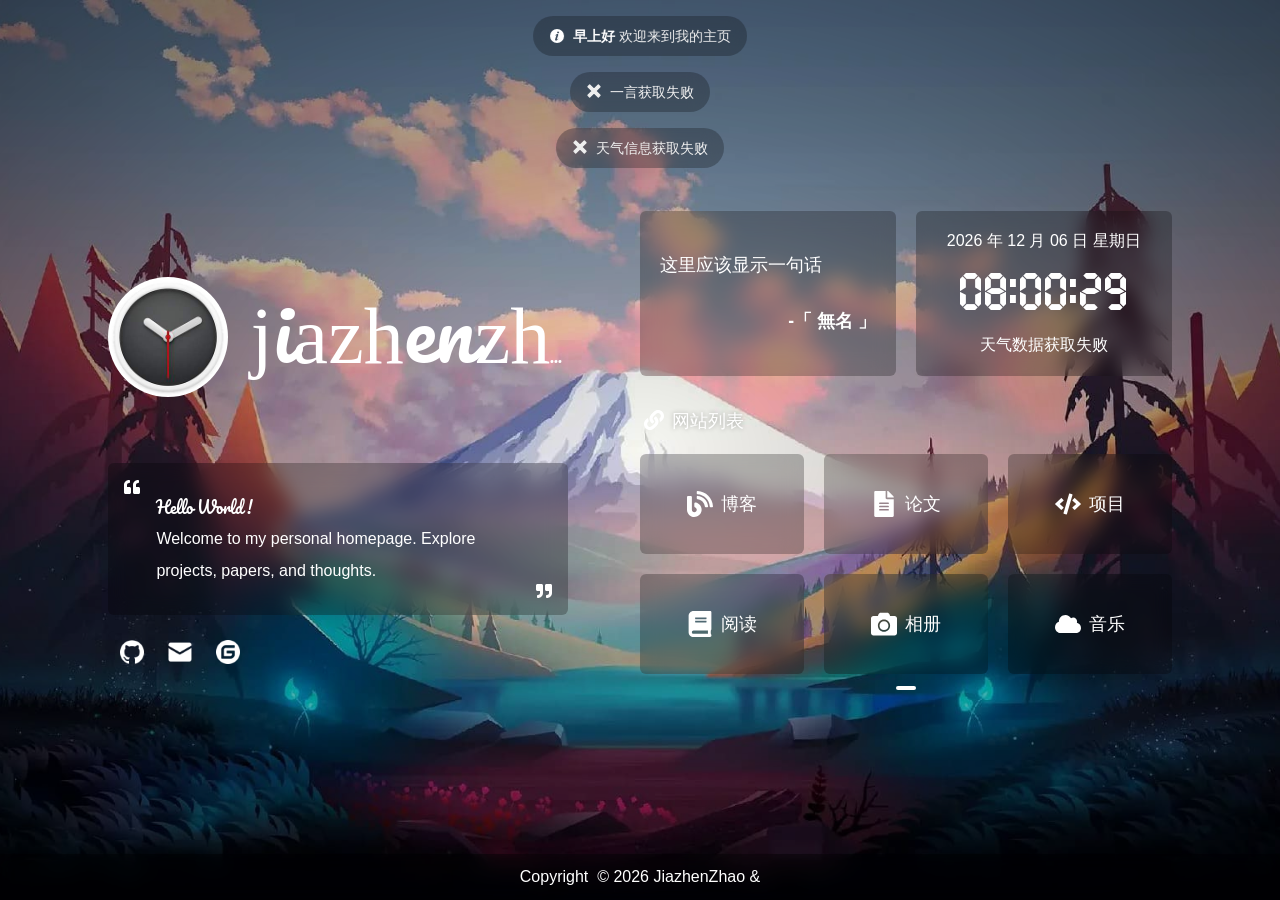
==== commit c3597ccf: "deploy: 2026-05-24 16:32:23" ====
--- a/index.html
+++ b/index.html
@@ -25,7 +25,7 @@
           'https://support.dmeng.net/upgrade-your-browser.html?referrer=' +
           encodeURIComponent(window.location.href);
     </script>
-    <script type="module" crossorigin src="/assets/index-e7658f24.js"></script>
+    <script type="module" crossorigin src="/assets/index-966230f6.js"></script>
     <link rel="stylesheet" href="/assets/index-a77d9c1e.css">
   <link rel="manifest" href="/manifest.webmanifest"><script id="vite-plugin-pwa:register-sw" src="/registerSW.js"></script></head>
 
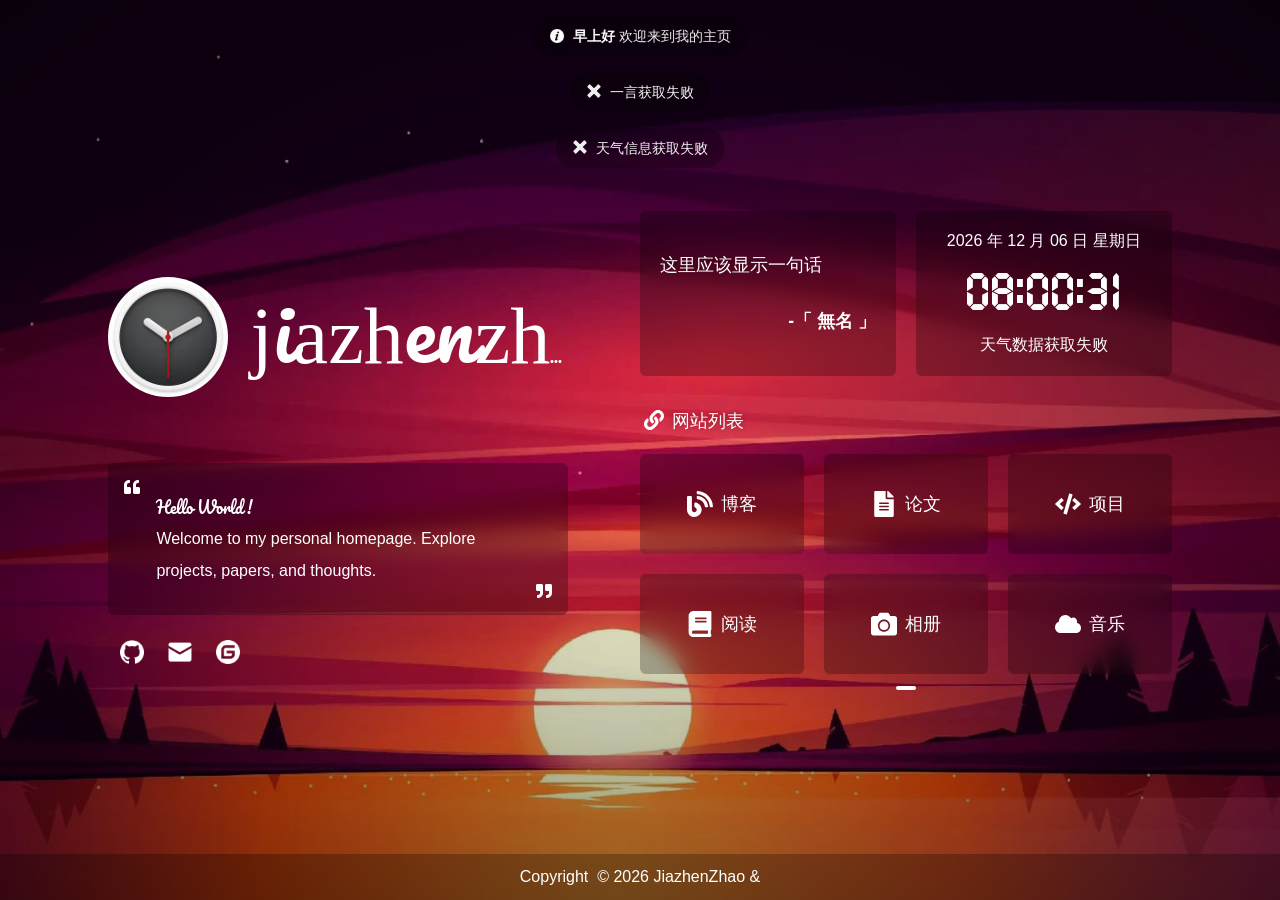
==== commit ac165c38: "deploy: 2026-05-24 21:31:23" ====
--- a/index.html
+++ b/index.html
@@ -25,7 +25,7 @@
           'https://support.dmeng.net/upgrade-your-browser.html?referrer=' +
           encodeURIComponent(window.location.href);
     </script>
-    <script type="module" crossorigin src="/assets/index-966230f6.js"></script>
+    <script type="module" crossorigin src="/assets/index-9310c2f0.js"></script>
     <link rel="stylesheet" href="/assets/index-a77d9c1e.css">
   <link rel="manifest" href="/manifest.webmanifest"><script id="vite-plugin-pwa:register-sw" src="/registerSW.js"></script></head>
 
